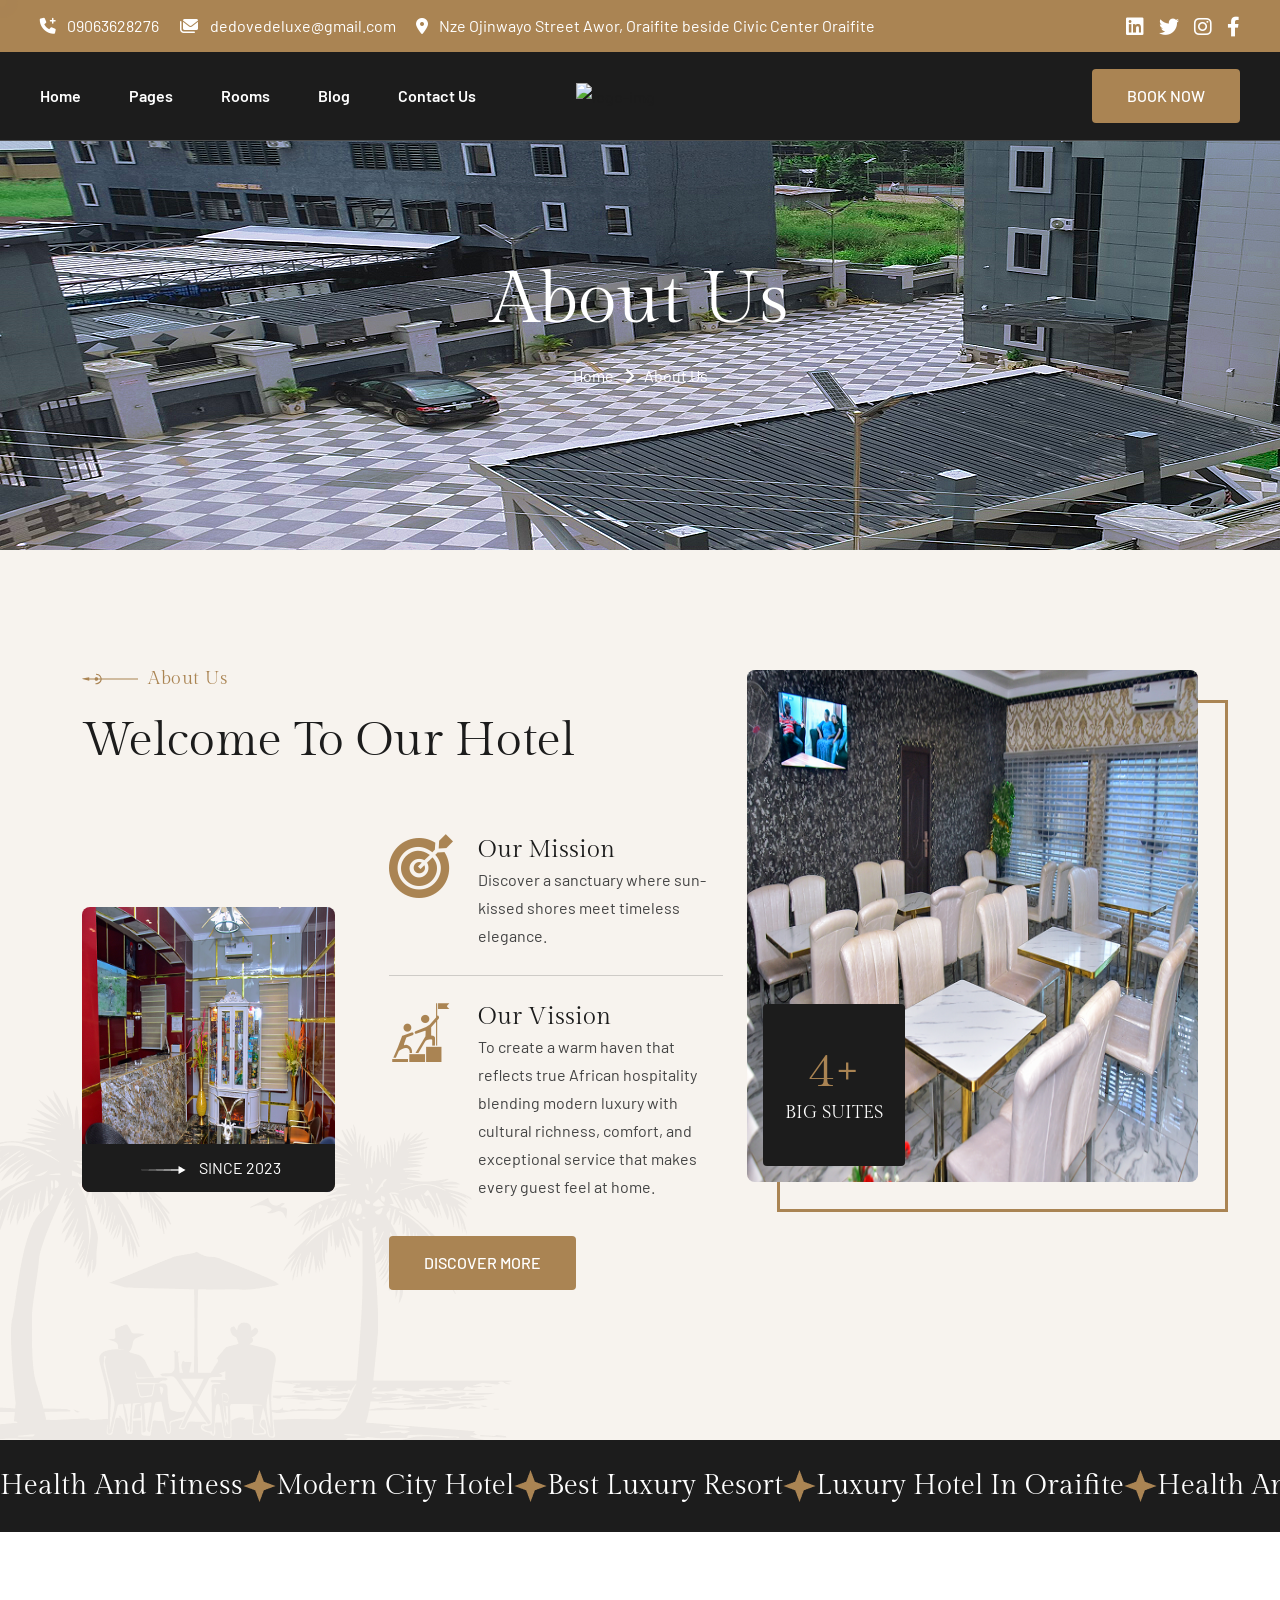
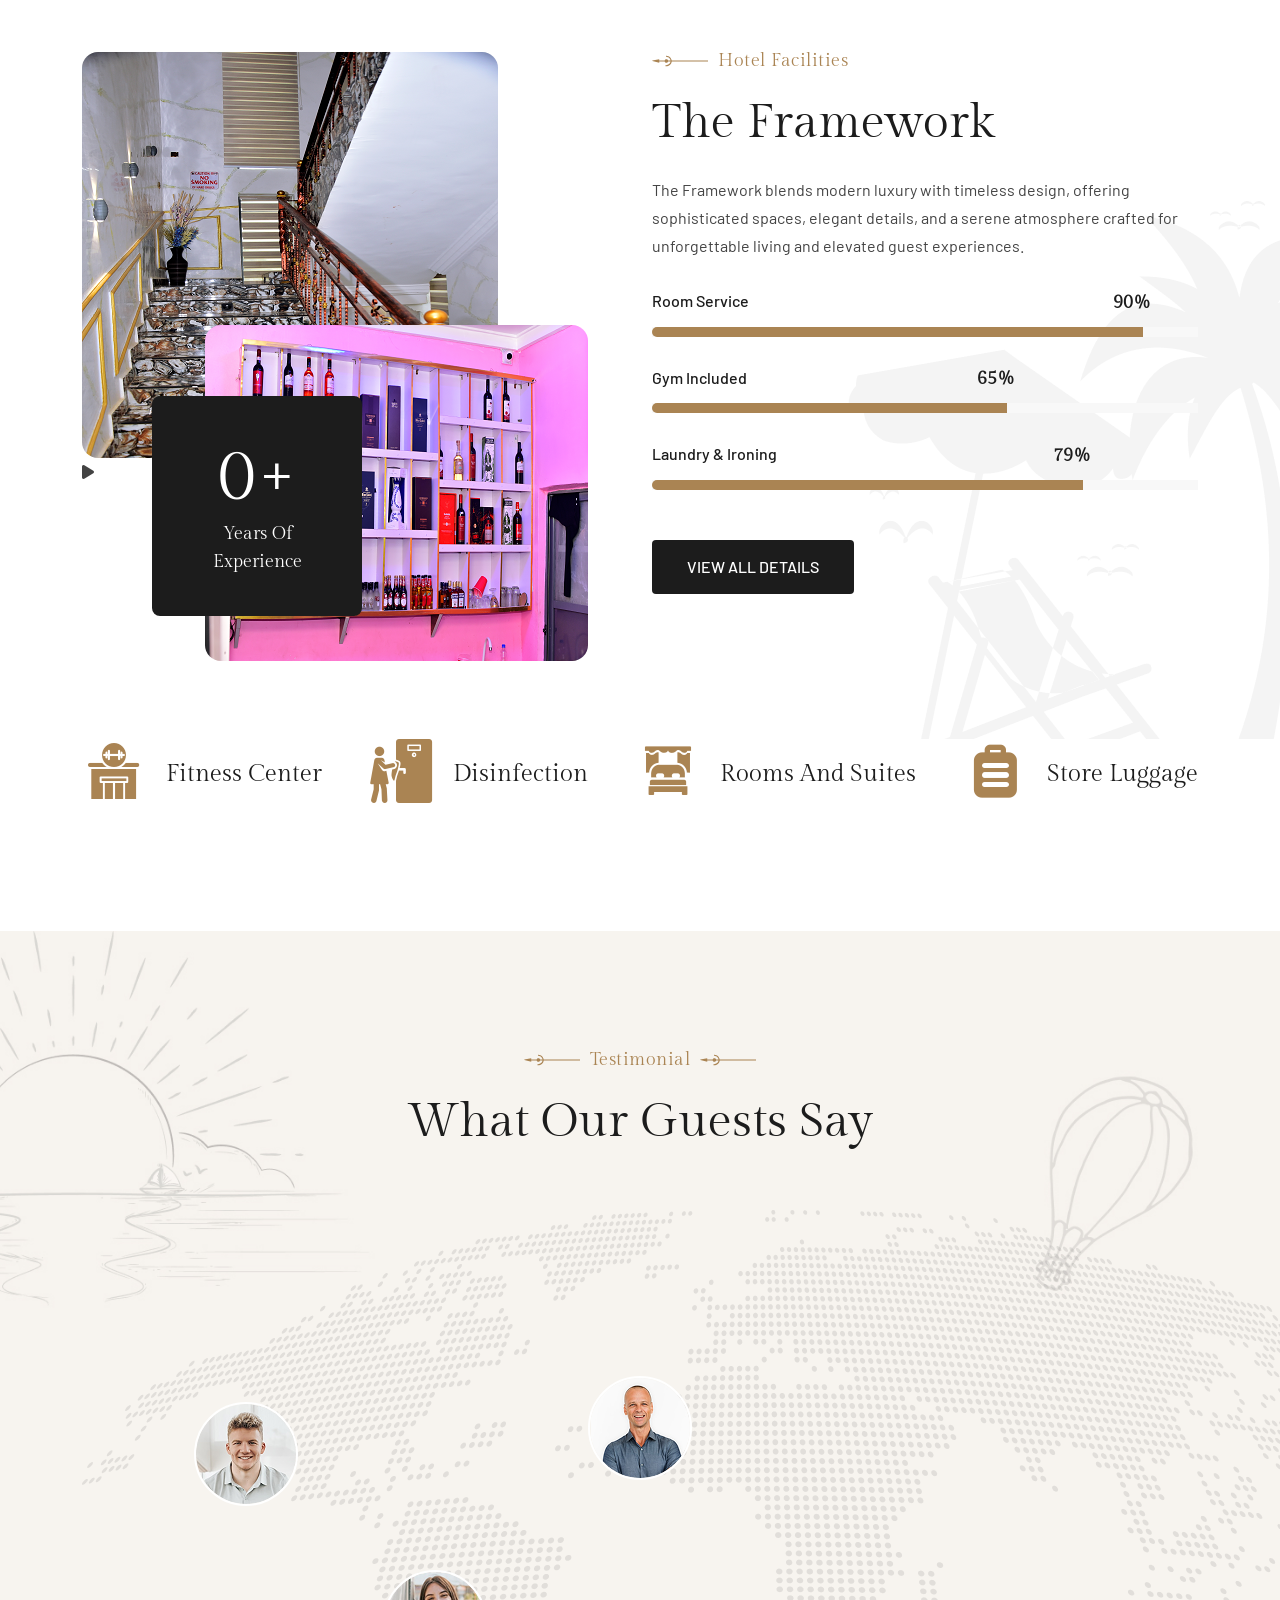
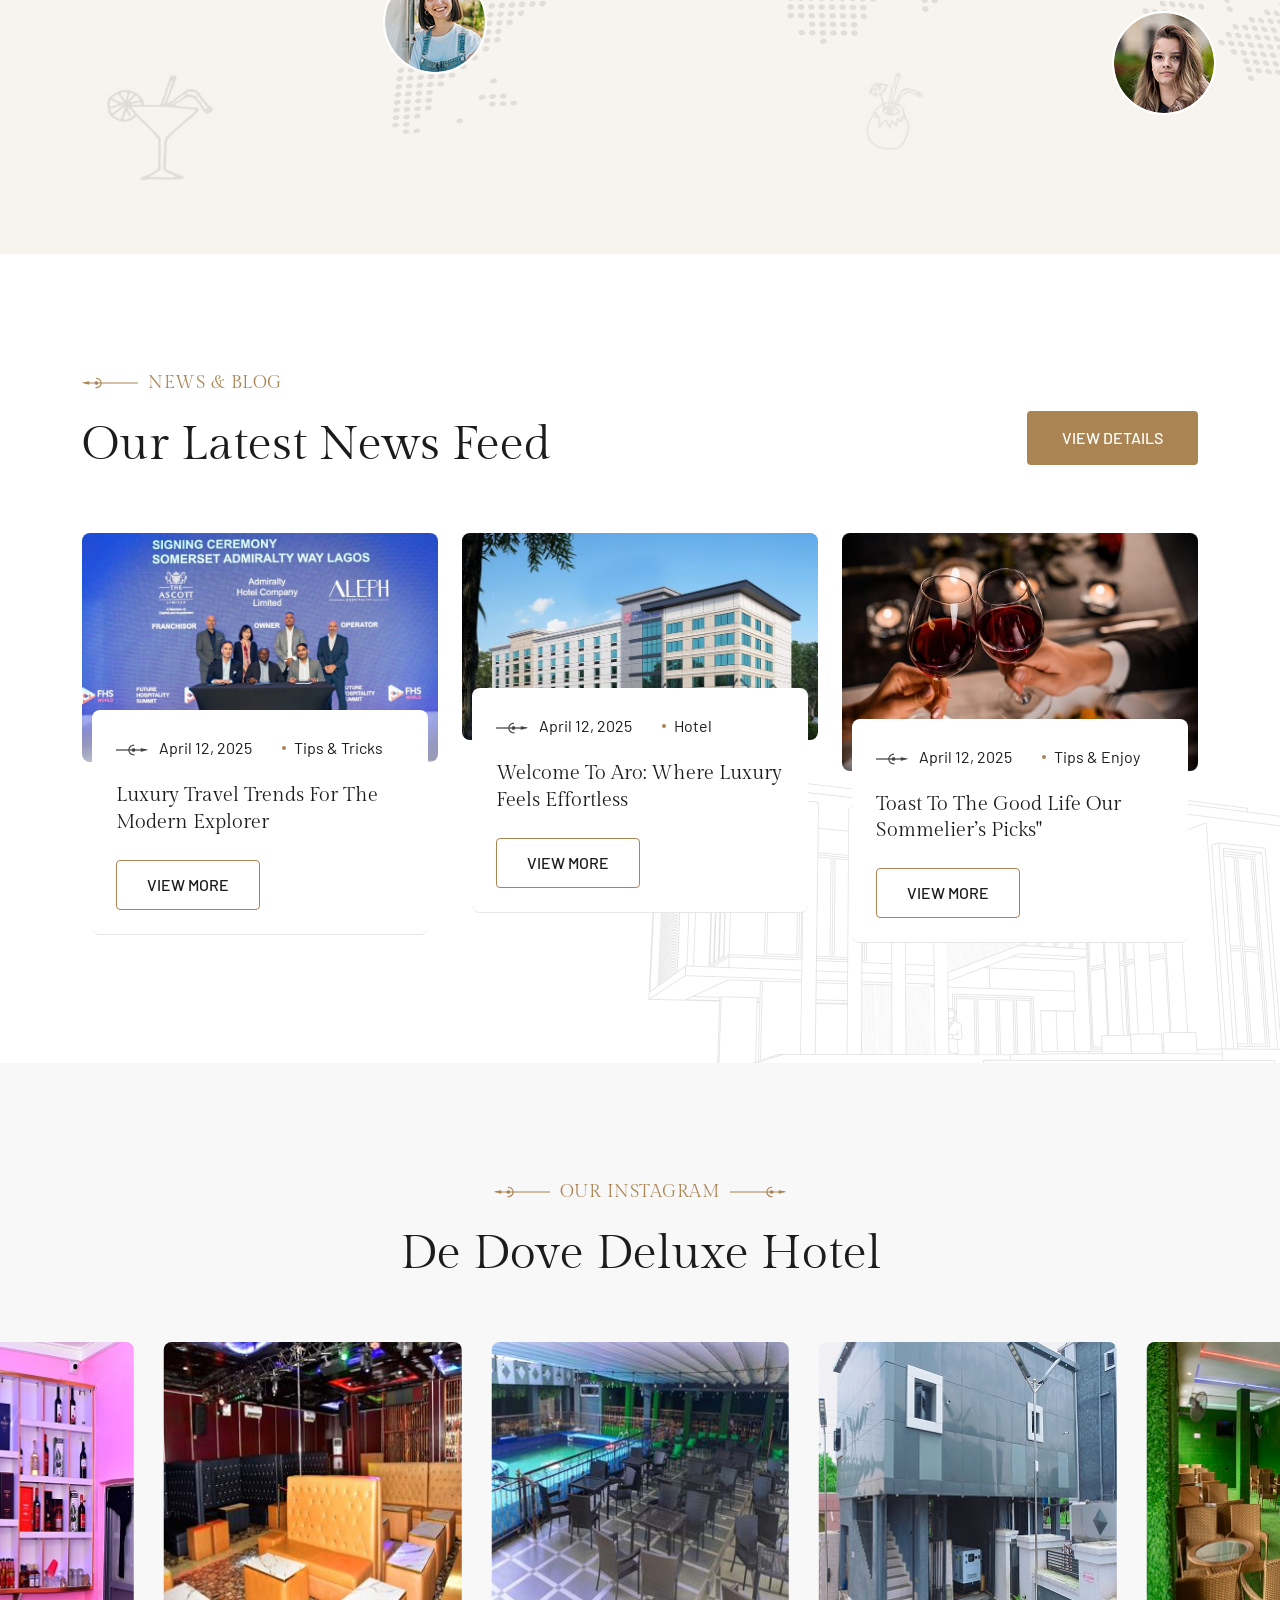
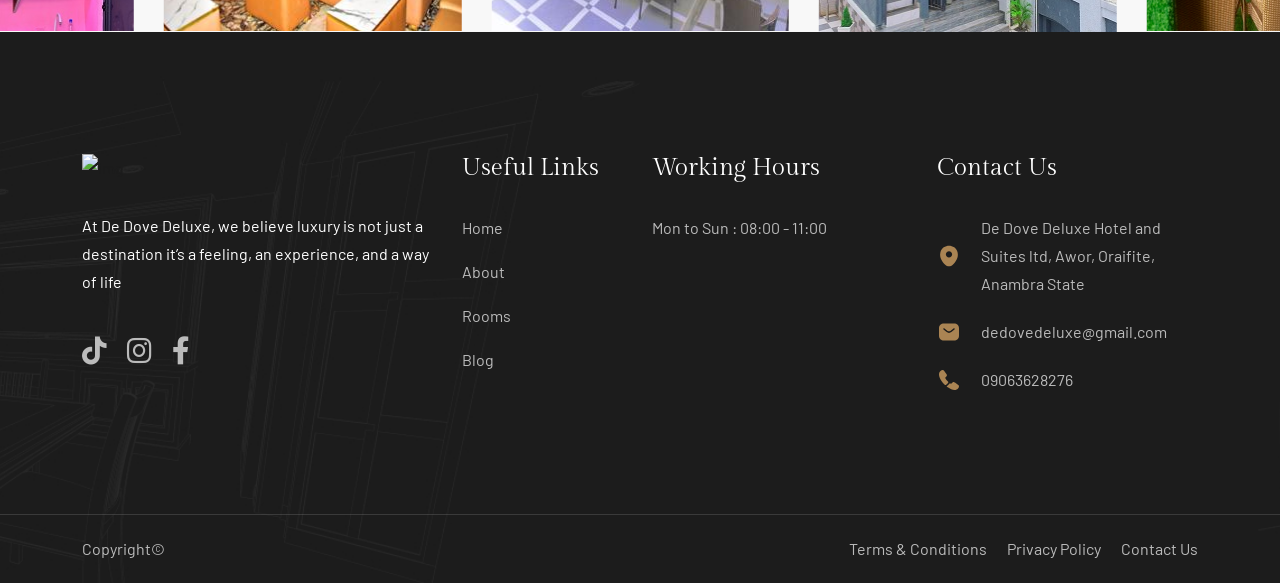
==== about.html @ 8b4207f6 "new commit" ====
<!DOCTYPE html>
<html lang="en">
    <!--<< Header Area >>-->
    <head>
        <!-- ========== Meta Tags ========== -->
        <meta charset="UTF-8">
        <meta http-equiv="X-UA-Compatible" content="IE=edge">
        <meta name="viewport" content="width=device-width, initial-scale=1">
        <meta name="author" content="Gramentheme">
        <meta name="description" content="Arlux- Hotel & Resort Booking HTML Template">
        <!-- ======== Page title ============ -->
        <title>De Dove Deluxe Hotel</title>
        <!--<< Favcion >>-->
        <link rel="shortcut icon" href="assets/img/favicon.svg">
        <!--<< Bootstrap min.css >>-->
        <link rel="stylesheet" href="assets/css/bootstrap.min.css">
        <!--<< All Min Css >>-->
        <link rel="stylesheet" href="assets/css/all.min.css">
        <!--<< Animate.css >>-->
        <link rel="stylesheet" href="assets/css/animate.css">
        <!--<< Magnific Popup.css >>-->
        <link rel="stylesheet" href="assets/css/magnific-popup.css">
        <!--<< MeanMenu.css >>-->
        <link rel="stylesheet" href="assets/css/meanmenu.css">
        <!--<< Swiper Bundle.css >>-->
        <link rel="stylesheet" href="assets/css/swiper-bundle.min.css">
        <!--<< Nice Select.css >>-->
        <link rel="stylesheet" href="assets/css/nice-select.css">
        <!--<< Main.css >>-->
        <link rel="stylesheet" href="assets/css/flaticon.css">
         <!--<< Main.css >>-->
        <link rel="stylesheet" href="assets/css/main.css">
    </head>
    <body>

<div id="preloader" class="preloader">
  <div class="animation-preloader">
    <div class="spinner"></div>
    <div class="txt-loading">
      <span data-text-preloader="D" class="letters-loading">D</span>
      <span data-text-preloader="E" class="letters-loading">E</span>
      <span data-text-preloader=" " class="letters-loading"> </span>
      <span data-text-preloader="D" class="letters-loading">D</span>
      <span data-text-preloader="O" class="letters-loading">O</span>
      <span data-text-preloader="V" class="letters-loading">V</span>
      <span data-text-preloader="E" class="letters-loading">E</span>
      <span data-text-preloader=" " class="letters-loading"> </span>
      <span data-text-preloader="D" class="letters-loading">D</span>
      <span data-text-preloader="E" class="letters-loading">E</span>
      <span data-text-preloader="L" class="letters-loading">L</span>
      <span data-text-preloader="U" class="letters-loading">U</span>
      <span data-text-preloader="X" class="letters-loading">X</span>
      <span data-text-preloader="E" class="letters-loading">E</span>
    </div>
    <p class="text-center">Loading</p>
  </div>

  <div class="loader">
    <div class="row">
      <div class="col-3 loader-section section-left"><div class="bg"></div></div>
      <div class="col-3 loader-section section-left"><div class="bg"></div></div>
      <div class="col-3 loader-section section-right"><div class="bg"></div></div>
      <div class="col-3 loader-section section-right"><div class="bg"></div></div>
    </div>
  </div>
</div>
 

        <!-- GT Back To Top Start -->
        <button id="gt-back-top" class="gt-back-to-top show">
          <i class="fa-solid fa-chevrons-up"></i>
        </button>

        <!-- GT MouseCursor Start -->
        <div class="mouseCursor cursor-outer"></div>
        <div class="mouseCursor cursor-inner"></div>

        <!-- Offcanvas Area Start -->
        <div class="fix-area">
            <div class="offcanvas__info">
                <div class="offcanvas__wrapper">
                    <div class="offcanvas__content">
                        <div class="offcanvas__top mb-5 d-flex justify-content-between align-items-center">
                            <div class="offcanvas__logo">
                                <a href="index.html">
                                    <img src="assets/img/logo/black-logo.svg" alt="logo-img">
                                </a>
                            </div>
                            <div class="offcanvas__close">
                                <button>
                                <i class="fas fa-times"></i>
                                </button>
                            </div>
                        </div>
                        <p class="text d-none d-xl-block">
                            Nullam dignissim, ante scelerisque the  is euismod fermentum odio sem semper the is erat, a feugiat leo urna eget eros. Duis Aenean a imperdiet risus.
                        </p>
                        <div class="mobile-menu fix mb-3"></div>
                        <div class="offcanvas__contact">
                            <h4>Contact Info</h4>
                            <ul>
                                <li class="d-flex align-items-center">
                                    <div class="offcanvas__contact-icon">
                                        <i class="fal fa-map-marker-alt"></i>
                                    </div>
                                    <div class="offcanvas__contact-text">
                                        <a target="_blank" href="#">Nze Ojinwayo Street Awor, Oraifite beside Civic Center Oraifite</a>
                                    </div>
                                </li>
                                <li class="d-flex align-items-center">
                                    <div class="offcanvas__contact-icon mr-15">
                                        <i class="fal fa-envelope"></i>
                                    </div>
                                    <div class="offcanvas__contact-text">
                                        <a href="mailto:info@example.com"><span class="mailto:info@example.com">dedovedeluxe@gmail.com</span></a>
                                    </div>
                                </li>
                                <li class="d-flex align-items-center">
                                    <div class="offcanvas__contact-icon mr-15">
                                        <i class="fal fa-clock"></i>
                                    </div>
                                    <div class="offcanvas__contact-text">
                                        <a target="_blank" href="#">Mod-friday, 09am -05pm</a>
                                    </div>
                                </li>
                                <li class="d-flex align-items-center">
                                    <div class="offcanvas__contact-icon mr-15">
                                        <i class="far fa-phone"></i>
                                    </div>
                                    <div class="offcanvas__contact-text">
                                        <a href="tel:09063628276">09063628276</a>
                                    </div>
                                </li>
                            </ul>
                            <div class="header-button mt-4">
                                
                            </div>
                            <a href="contact.html" class="gt-theme-btn">BOOK NOW</a>
                            <div class="social-icon d-flex align-items-center">
                                <a href="#"><i class="fab fa-facebook-f"></i></a>
                                <a href="#"><i class="fab fa-twitter"></i></a>
                                <a href="#"><i class="fab fa-youtube"></i></a>
                                <a href="#"><i class="fab fa-linkedin-in"></i></a>
                            </div>
                        </div>
                    </div>
                </div>
            </div>
        </div>
        <div class="offcanvas__overlay"></div>

        <!-- Header Section Start -->
        <header class="header-section">
            <div class="header-top-section">
                <div class="container-fluid">
                    <div class="header-top-wrapper">
                        <ul> 
                            <li>
                                <i class="fa-solid fa-phone-plus"></i>
                                <a href="tel:09063628276">09063628276</a>
                            </li>
                            <li>
                               <i class="fa-solid fa-envelopes"></i>
                                <a href="mailto:info@example.com"> dedovedeluxe@gmail.com</a>
                            </li>
                            <li>
                               <i class="fa-solid fa-location-dot"></i>
                                Nze Ojinwayo Street Awor, Oraifite beside Civic Center Oraifite
                            </li>
                        </ul>
                        <div class="gt-social-icon d-flex align-items-center">
                            <a href="#"><i class="fa-brands fa-linkedin"></i></a>
                            <a href="#"><i class="fab fa-twitter"></i></a>
                            <a href="#"><i class="fa-brands fa-instagram"></i></a>
                            <a href="#"><i class="fab fa-facebook-f"></i></a>
                        </div>
                    </div>
                </div>
            </div>
             <div id="header-sticky" class="header-1">
                <div class="container-fluid">
                    <div class="mega-menu-wrapper">
                        <div class="header-main">
                            <div class="logo d-xl-none">
                                <a href="index.html" class="header-logo">
                                    <img src="assets/img/logo/white-logo.svg" alt="logo-img">
                                </a>
                                <a href="index.html" class="header-logo-2">
                                    <img src="assets/img/logo/black-logo.svg" alt="logo-img">
                                </a>
                            </div>
                            <div class="header-left">
                                <div class="mean__menu-wrapper">
                                <div class="main-menu">
                                     <nav id="mobile-menu">
                                        <ul>
                                            <li class="has-dropdown active menu-thumb">
                                                <a href="index.html">
                                                    Home 
                                                </a>            
                                            </li>
                                            <li class="has-dropdown active d-xl-none">
                                                <a href="index.html" class="border-none">
                                                Home
                                                </a>
                                            </li>
                                            <li class="has-dropdown">
                                                <a href="">
                                                    Pages
                                                </a>
                                                <ul class="submenu">
                                                    <li><a href="about.html">About Us</a></li>
                                                    <li><a href="restaurant.html">Restaurant</a></li>
                                                </ul>
                                            </li>
                                            <li>
                                                <a href="room.html">
                                                    Rooms
                                                </a>
                                            </li>
                                            <li>
                                                <a href="news-grid.html">
                                                    Blog
                                                </a>
                                            </li>
                                            <li>
                                                <a href="contact.html">Contact Us</a>
                                            </li>
                                        </ul>
                                    </nav>
                                </div>
                            </div>
                            <div class="logo d-none d-xl-block">
                                <a href="index.html" class="header-logo">
                                    <img src="assets/img/logo/white-logo.svg" alt="logo-img">
                                </a>
                                <a href="index.html" class="header-logo-2">
                                    <img src="assets/img/logo/black-logo.svg" alt="logo-img">
                                </a>
                            </div>
                            </div>
                            <div class="header-right d-flex justify-content-end align-items-center">
                                <div class="hero-button">
                                    <a href="contact.html" class="gt-theme-btn">BOOK NOW</a>
                                </div>
                                <div class="header__hamburger d-xl-none my-auto">
                                    <div class="sidebar__toggle">
                                        <div class="header-bar">
                                            <span></span>
                                            <span></span>
                                        </div>
                                    </div>
                                </div>
                            </div>
                        </div>
                    </div>
                </div>
            </div>
        </header>
    
        
        <!-- Breadcrumb Section Start -->
        <div class="gt-breadcrumb-wrapper bg-cover" style="background-image: url('assets/img/breadcrumb.jpg');">
            <div class="breadcrumb-shape">
                <img src="assets/img/bottom-shape.png" alt="img">
            </div>
            <div class="container">
                <div class="gt-page-heading">
                    <div class="gt-breadcrumb-sub-title">
                        <h1 class=" text-white wow fadeInUp" data-wow-delay=".3s">About Us</h1>
                    </div>
                    <ul class="gt-breadcrumb-items wow fadeInUp" data-wow-delay=".5s">
                        <li>
                            <a href="index.html">
                               Home
                            </a>
                        </li>
                        <li>
                            <i class="fa-solid fa-chevron-right"></i>
                        </li>
                        <li>
                            About Us
                        </li>
                    </ul>
                </div>
            </div>
        </div>

         <!-- GT About Section Start -->
        <section class="gt-about-section-2 section-padding fix section-bg-3">
            <div class="gt-about-shape">
                <img src="assets/img/home-2/about/shape-01.png" alt="img">
            </div>
            <div class="container">
                <div class="gt-about-wrapper-2">
                    <div class="row g-4">
                        <div class="col-lg-7">
                            <div class="gt-about-left-content">
                                <div class="gt-section-title">
                                    <h6 class="wow fadeInUp">
                                        <img src="assets/img/arrow-left.svg" alt="img">
                                        About Us
                                    </h6>
                                    <h2 class="wow fadeInUp" data-wow-delay=".2s">
                                    Welcome to our Hotel
                                    </h2>
                                </div>
                                <div class="gt-about-box-items">
                                    <div class="row align-items-center">
                                        <div class="col-lg-5 wow fadeInUp" data-wow-delay=".4s">
                                            <div class="gt-about-images">
                                                <img src="assets/img/home-2/about/01.jpg" alt="img">
                                                <span class="title-box">
                                                    <img src="assets/img/home-2/about/tir-vector.png" alt="img">
                                                    SINCE 2023
                                                </span>
                                            </div>
                                        </div>
                                        <div class="col-lg-7 wow fadeInUp" data-wow-delay=".6s">
                                            <div class="about-content-icon">
                                                <div class="gt-icon-box">
                                                    <div class="icon">
                                                        <i class="flaticon-target"></i>
                                                    </div>
                                                    <div class="content">
                                                        <h3>Our Mission</h3>
                                                        <p>Discover a sanctuary where sun-kissed shores meet timeless elegance.</p>
                                                    </div>
                                                </div>
                                                <div class="gt-icon-box style-2">
                                                    <div class="icon">
                                                        <i class="flaticon-leadership"></i>
                                                    </div>
                                                    <div class="content">
                                                        <h3>Our Vission</h3>
                                                        <p>To create a warm haven that reflects true African hospitality blending modern luxury with cultural richness, comfort, and exceptional service that makes every guest feel at home. </p>
                                                    </div>
                                                </div>
                                                <a href="about.html" class="gt-theme-btn">DISCOVER MORE</a>
                                            </div>
                                        </div>
                                    </div>
                                </div>
                            </div>
                        </div>
                        <div class="col-lg-5 wow fadeInUp" data-wow-delay=".5s">
                            <div class="gt-about-right-image">
                                <div class="gt-about-image">
                                    <img src="assets/img/home-2/about/02.jpg" alt="img">
                                    <div class="gt-counter-box">
                                        <h2><span class="gt-count">19</span>+</h2>
                                        <h4>BIG SUITES</h4>
                                    </div>
                                </div>
                            </div>
                        </div>
                    </div>
                </div>
            </div>
        </section>

        <!-- GT News Section Start -->
        <div class="marquee-section fix section-padding pt-0">
            <div class="marquee">
                <div class="marquee-group">
                    <div class="text">Health and Fitness</div>
                    <div class="text">
                        <img src="assets/img/home-1/star.png" alt="img">
                    </div>
                    <div class="text">Modern City Hotel</div>
                    <div class="text">
                        <img src="assets/img/home-1/star.png" alt="img">
                    </div>
                    <div class="text">Best Luxury Resort</div>
                    <div class="text">
                        <img src="assets/img/home-1/star.png" alt="img">
                    </div>
                    <div class="text">Luxury Hotel in Oraifite</div>
                    <div class="text">
                        <img src="assets/img/home-1/star.png" alt="img">
                    </div>
                    <div class="text">Health and Fitness</div>
                    <div class="text">
                        <img src="assets/img/home-1/star.png" alt="img">
                    </div>
                </div>
                <div class="marquee-group">
                    <div class="text">Health and Fitness</div>
                    <div class="text">
                        <img src="assets/img/home-1/star.png" alt="img">
                    </div>
                    <div class="text">Modern City Hotel</div>
                    <div class="text">
                        <img src="assets/img/home-1/star.png" alt="img">
                    </div>
                    <div class="text">Best Luxury Resort</div>
                    <div class="text">
                        <img src="assets/img/home-1/star.png" alt="img">
                    </div>
                    <div class="text">Luxury Hotel in Oraifite</div>
                    <div class="text">
                        <img src="assets/img/home-1/star.png" alt="img">
                    </div>
                    <div class="text">Health and Fitness</div>
                    <div class="text">
                        <img src="assets/img/home-1/star.png" alt="img">
                    </div>
                </div>
                <div class="marquee-group">
                    <div class="text">Health and Fitness</div>
                    <div class="text">
                        <img src="assets/img/home-1/star.png" alt="img">
                    </div>
                    <div class="text">Modern City Hotel</div>
                    <div class="text">
                        <img src="assets/img/home-1/star.png" alt="img">
                    </div>
                    <div class="text">Best Luxury Resort</div>
                    <div class="text">
                        <img src="assets/img/home-1/star.png" alt="img">
                    </div>
                    <div class="text">Luxury Hotel in California</div>
                    <div class="text">
                        <img src="assets/img/home-1/star.png" alt="img">
                    </div>
                    <div class="text">Health and Fitness</div>
                    <div class="text">
                        <img src="assets/img/home-1/star.png" alt="img">
                    </div>
                </div>
            </div>
        </div>

        <!-- GT Hotel Facilities Section Start -->
        <section class="gt-hotel-facilities-section-2 section-padding pt-0 fix">
            <div class="gt-hotel-facilities-shape">
                <img src="assets/img/home-2/hotel-facilites/Vector-01.png" alt="img">
            </div>
            <div class="container">
                <div class="gt-hotel-facilities-wrapper-2">
                    <div class="row g-4">
                        <div class="col-lg-6 wow fadeInUp" data-wow-delay=".3s">
                            <div class="gt-hotel-left-images">
                                  <img src="assets/img/home-2/hotel-facilites/01.jpg" alt="img">
                                    <i class="fa-solid fa-play"></i>
                                </a>
                                <div class="gt-counter">
                                    <h2><span class="gt-count">3</span>+</h2>
                                    <p>
                                        Years Of <br> Experience
                                    </p>
                                </div>
                                <div class="gt-hotel-img wow fadeInUp" data-wow-delay=".5s">
                                    <img src="assets/img/home-2/hotel-facilites/02.jpg" alt="img">
                                </div>
                            </div>
                        </div>
                        <div class="col-lg-6">
                            <div class="gt-hotel-right-content">
                                <div class="gt-section-title mb-0">
                                    <h6 class="wow fadeInUp">
                                        <img src="assets/img/arrow-left.svg" alt="img">
                                           Hotel Facilities
                                    </h6>
                                    <h2 class="wow fadeInUp" data-wow-delay=".2s">
                                        The Framework
                                    </h2>
                                </div>
                                <p class="gt-hotel-text wow fadeInUp" data-wow-delay=".4s">
                                    The Framework blends modern luxury with timeless design, offering sophisticated spaces, elegant details, and a serene atmosphere crafted for unforgettable living and elevated guest experiences.
                                </p>
                                <div class="gt-skill-feature-items">
                                    <div class="gt-skill-feature wow fadeInUp" data-wow-delay=".3s">
                                        <h3 class="gt-box-title">Room Service</h3>
                                        <div class="gt-progress">
                                            <div class="gt-progress-bar" style="width: 90%; animation: 2.6s ease 0s 1 normal none running animate-positive; opacity: 1;">
                                                <div class="gt-progress-value"><span class="counter-number2">90</span>%</div>
                                            </div>
                                        </div>
                                    </div>
                                    <div class="gt-skill-feature wow fadeInUp" data-wow-delay=".4s">
                                        <h3 class="gt-box-title">Gym Included</h3>
                                        <div class="gt-progress">
                                            <div class="gt-progress-bar" style="width: 65%; animation: 2.6s ease 0s 1 normal none running animate-positive; opacity: 1;">
                                                <div class="gt-progress-value"><span class="counter-number2">65</span>%</div>
                                            </div>
                                        </div>
                                    </div>
                                    <div class="gt-skill-feature wow fadeInUp" data-wow-delay=".4s">
                                        <h3 class="gt-box-title">Laundry & Ironing</h3>
                                        <div class="gt-progress">
                                            <div class="gt-progress-bar" style="width: 79%; animation: 2.6s ease 0s 1 normal none running animate-positive; opacity: 1;">
                                                <div class="gt-progress-value"><span class="counter-number2">79</span>%</div>
                                            </div>
                                        </div>
                                    </div>
                                </div>
                                <a href="about.html" class="gt-theme-btn wow fadeInUp" data-wow-delay=".6s">VIEW All DETAILS</a>
                            </div>
                        </div>
                    </div>
                </div>
            </div>
        </section>

        <!-- GT Hotel Feature Section Start -->
        <section class="gt-hotel-feature-section-2 section-padding fix pt-0">
            <div class="container">
                <div class="gt-hotel-feature-area">
                    <div class="gt-hotel-feature-items wow fadeInUp" data-wow-delay=".2s">
                        <div class="icon">
                            <i class="flaticon-fitness-center"></i>
                        </div>
                        <div class="content">
                            <h3>Fitness Center</h3>
                        </div>
                    </div>
                    <div class="gt-hotel-feature-items wow fadeInUp" data-wow-delay=".4s">
                        <div class="icon">
                            <i class="flaticon-disinfect"></i>
                        </div>
                        <div class="content">
                            <h3>Disinfection</h3>
                        </div>
                    </div>
                    <div class="gt-hotel-feature-items wow fadeInUp" data-wow-delay=".6s">
                        <div class="icon">
                            <i class="flaticon-suite"></i>
                        </div>
                        <div class="content">
                            <h3>Rooms and Suites</h3>
                        </div>
                    </div>
                    <div class="gt-hotel-feature-items wow fadeInUp" data-wow-delay=".8s">
                        <div class="icon">
                            <i class="flaticon-luggage"></i>
                        </div>
                        <div class="content">
                            <h3>Store Luggage</h3>
                        </div>
                    </div>
                </div>
            </div>
        </section>

        <!-- GT Testimonial Section Start -->
        <section class="gt-testimonial-section-2 fix section-padding bg-cover" style="background-image: url('assets/img/home-2/testimonial/testimonial-bg.jpg');">
            <div class="container">
                <div class="gt-section-title text-center mb-0">
                    <h6 class="wow fadeInUp justify-content-center">
                        <img src="assets/img/arrow-left.svg" alt="img">
                        Testimonial
                        <img src="assets/img/arrow-left.svg" alt="img">
                    </h6>
                    <h2 class="wow fadeInUp" data-wow-delay=".2s">
                       What Our Guests Say
                    </h2>
                </div>
                <div class="testimonial-wrapper-2">
                    <div class="map-bg">
                        <img src="assets/img/home-2/testimonial/map-shape.png" alt="img">
                        <div class="testimonial-box-area">
                            <div class="testimonial-box-2">
                                <div class="star">
                                <i class="fa-solid fa-star"></i>
                                <i class="fa-solid fa-star"></i>
                                <i class="fa-solid fa-star"></i>
                                <i class="fa-solid fa-star"></i>
                                <i class="fa-solid fa-star"></i>
                                </div>
                                <p>
                                    I stayed here during my business trip back from Abuja, and I must say, the comfort and professionalism were top-notch. The staff were polite, and the rooms were very clean. I’ll definitely be coming back whenever I’m in town!"
                                </p>
                                <div class="client-info">
                                    <h4>Obinna Ugbo</h4>
                                    <span>Abuja</span>
                                </div>
                                <div class="arrow-shape">
                                    <img src="assets/img/home-2/testimonial/arrow-bottom.png" alt="img">
                                </div>
                            </div>
                            <div class="client-info-image">
                                <img src="assets/img/home-2/testimonial/client-1.png" alt="img">
                            </div>
                        </div>
                        <div class="testimonial-box-area style-2">
                            <div class="testimonial-box-2">
                                <div class="star">
                                <i class="fa-solid fa-star"></i>
                                <i class="fa-solid fa-star"></i>
                                <i class="fa-solid fa-star"></i>
                                <i class="fa-solid fa-star"></i>
                                <i class="fa-solid fa-star"></i>
                                </div>
                                <p>
                                     The environment was peaceful and beautiful just what my husband and I needed for a short getaway. We loved the breakfast and the poolside view. Highly recommend this hotel!
                                </p>
                                <div class="client-info">
                                    <h4>Mrs. Chika Johnson</h4>
                                    <span>Awka</span>
                                </div>
                                <div class="arrow-shape">
                                    <img src="assets/img/home-2/testimonial/arrow-bottom.png" alt="img">
                                </div>
                            </div>
                            <div class="client-info-image">
                                <img src="assets/img/home-2/testimonial/client-2.png" alt="img">
                            </div>
                        </div>
                        <div class="testimonial-box-area style-3">
                            <div class="testimonial-box-2">
                                <div class="star">
                                <i class="fa-solid fa-star"></i>
                                <i class="fa-solid fa-star"></i>
                                <i class="fa-solid fa-star"></i>
                                <i class="fa-solid fa-star"></i>
                                <i class="fa-solid fa-star"></i>
                                </div>
                                <p>
                                    My family had a wonderful time here. The kids enjoyed the spacious rooms and the food was great. It really felt like a home away from home
                                </p>
                                <div class="client-info">
                                    <h4>Chibuike & family</h4>
                                    <span>Enugu</span>
                                </div>
                                <div class="arrow-shape">
                                    <img src="assets/img/home-2/testimonial/arrow-bottom.png" alt="img">
                                </div>
                            </div>
                            <div class="client-info-image">
                                <img src="assets/img/home-2/testimonial/client-3.png" alt="img">
                            </div>
                        </div>
                        </div>
                        <div class="testimonial-box-area style-5">
                            <div class="testimonial-box-2">
                                <div class="star">
                                <i class="fa-solid fa-star"></i>
                                <i class="fa-solid fa-star"></i>
                                <i class="fa-solid fa-star"></i>
                                <i class="fa-solid fa-star"></i>
                                <i class="fa-solid fa-star"></i>
                                </div>
                                <p>
                                    From the moment we arrived, every detail was flawless. The staff anticipated our every need, and the suite was pure perfection. We’ll be back soon!"
                                </p>
                                <div class="client-info">
                                    <h4>Marvin McKinney</h4>
                                    <span>Product Manager</span>
                                </div>
                                <div class="arrow-shape">
                                    <img src="assets/img/home-2/testimonial/arrow-bottom.png" alt="img">
                                </div>
                            </div>
                            <div class="client-info-image">
                                <img src="assets/img/home-2/testimonial/client-5.png" alt="img">
                            </div>
                        </div>
                    </div>
                </div>
            </div>
        </section>

        <!-- GT News Section Start -->
        <section class="gt-news-section section-padding">
            <div class="gt-right-shape">
                <img src="assets/img/home-1/news/right-shape.png" alt="img">
            </div>
            <div class="container">
                <div class="gt-section-title-area">
                    <div class="gt-section-title">
                        <h6 class="wow fadeInUp">
                            <img src="assets/img/arrow-left.svg" alt="img">
                            NEWS & BLOG
                        </h6>
                        <h2 class="wow fadeInUp" data-wow-delay=".2s">
                           Our Latest News Feed
                        </h2>
                    </div>
                    <a href="news-grid.html" class="gt-theme-btn wow fadeInUp" data-wow-delay=".4s">VIEW DETAILS</a>
                </div>
                <div class="row">
                    <div class="col-xl-4 col-lg-6 col-md-6 wow fadeInUp" data-wow-delay=".3s">
                        <div class="gt-news-box-items">
                            <div class="gt-thumb">
                                <img src="assets/img/home-1/news/news-01.jpg" alt="img">
                                <img src="assets/img/home-1/news/news-01.jpg" alt="img">
                            </div>
                            <div class="gt-content">
                                <ul class="gt-list">
                                    <li>
                                        <img src="assets/img/home-1/news/arrow-icon.png" alt="img">
                                        April 12, 2025
                                    </li>
                                    <li>
                                       Tips & Tricks
                                    </li>
                                </ul>
                                <h3>
                                    <a href="news-grid.html">Luxury Travel Trends for the Modern Explorer</a>
                                </h3>
                                <a href="news-grid.html" class="gt-theme-btn">VIEW MORE</a>
                            </div>
                        </div>
                    </div>
                    <div class="col-xl-4 col-lg-6 col-md-6 wow fadeInUp" data-wow-delay=".5s">
                        <div class="gt-news-box-items">
                            <div class="gt-thumb">
                                <img src="assets/img/home-1/news/news-02.jpg" alt="img">
                                <img src="assets/img/home-1/news/news-02.jpg" alt="img">
                            </div>
                            <div class="gt-content">
                                <ul class="gt-list">
                                    <li>
                                        <img src="assets/img/home-1/news/arrow-icon.png" alt="img">
                                        April 12, 2025
                                    </li>
                                    <li>
                                       Hotel
                                    </li>
                                </ul>
                                <h3>
                                    <a href="news-grid.html">Welcome to Aro: Where Luxury Feels Effortless</a>
                                </h3>
                                <a href="news-grid.html" class="gt-theme-btn">VIEW MORE</a>
                            </div>
                        </div>
                    </div>
                    <div class="col-xl-4 col-lg-6 col-md-6 wow fadeInUp" data-wow-delay=".7s">
                        <div class="gt-news-box-items">
                            <div class="gt-thumb">
                                <img src="assets/img/home-1/news/news-03.jpg" alt="img">
                                <img src="assets/img/home-1/news/news-03.jpg" alt="img">
                            </div>
                            <div class="gt-content">
                                <ul class="gt-list">
                                    <li>
                                        <img src="assets/img/home-1/news/arrow-icon.png" alt="img">
                                        April 12, 2025
                                    </li>
                                    <li>
                                      Tips & Enjoy
                                    </li>
                                </ul>
                                <h3>
                                    <a href="news-grid.html">Toast to the Good Life Our Sommelier’s Picks"</a>
                                </h3>
                                <a href="news-grid.html" class="gt-theme-btn">VIEW MORE</a>
                            </div>
                        </div>
                    </div>
                </div>
            </div>
        </section>

        <!-- GT Instagram Section Start -->
        <section class="gt-instagram-section section-padding pb-0 fix section-bg">
            <div class="container">
                <div class="gt-section-title text-center">
                    <h6 class="justify-content-center wow fadeInUp">
                        <img src="assets/img/arrow-left.svg" alt="img">
                        OUR INSTAGRAM
                        <img src="assets/img/arrow-right-2.svg" alt="img">
                    </h6>
                    <h2 class="wow fadeInUp" data-wow-delay=".2s">
                        De Dove Deluxe Hotel
                    </h2>
                </div>
            </div>
             <div class="swiper gt-instagram-slider">
                    <div class="swiper-wrapper">
                        <div class="swiper-slide">
                            <div class="gt-instagram-image">
                                <img src="assets/img/home-1/instagram/01.jpg" alt="img">
                                <a href="index.html" class="gt-icon">
                                    <i class="fa-brands fa-instagram"></i>
                                </a>
                            </div>
                        </div>
                        <div class="swiper-slide">
                            <div class="gt-instagram-image">
                                <img src="assets/img/home-1/instagram/02.jpg" alt="img">
                                <a href="index.html" class="gt-icon">
                                    <i class="fa-brands fa-instagram"></i>
                                </a>
                            </div>
                        </div>
                        <div class="swiper-slide">
                            <div class="gt-instagram-image">
                                <img src="assets/img/home-1/instagram/03.jpg" alt="img">
                                <a href="index.html" class="gt-icon">
                                    <i class="fa-brands fa-instagram"></i>
                                </a>
                            </div>
                        </div>
                        <div class="swiper-slide">
                            <div class="gt-instagram-image">
                                <img src="assets/img/home-1/instagram/04.jpg" alt="img">
                                <a href="index.html" class="gt-icon">
                                    <i class="fa-brands fa-instagram"></i>
                                </a>
                            </div>
                        </div>
                        <div class="swiper-slide">
                            <div class="gt-instagram-image">
                                <img src="assets/img/home-1/instagram/05.jpg" alt="img">
                                <a href="index.html" class="gt-icon">
                                    <i class="fa-brands fa-instagram"></i>
                                </a>
                            </div>
                        </div>
                        <div class="swiper-slide">
                            <div class="gt-instagram-image">
                                <img src="assets/img/home-1/instagram/06.jpg" alt="img">
                                <a href="index.html" class="gt-icon">
                                    <i class="fa-brands fa-instagram"></i>
                                </a>
                            </div>
                        </div>
                    </div>
                </div>
        </section>

        <!-- GT Footer Section Start -->
        <footer class="gt-footer-section fix bg-cover" style="background-image: url('assets/img/home-1/footer/footer-img.jpg');">
        <div class="container">
            <div class="gt-footer-widget-wrapper">
                <div class="row">
                    <div class="col-xl-4 col-lg-6 col-md-12 wow fadeInUp" data-wow-delay=".2s">
                        <div class="gt-footer-widget-items">
                            <div class="gt-widget-head">
                                <a href="index.html" class="gt-footer-logo">
                                    <img src="assets/img/logo/white-logo.svg" alt="img">
                                </a>
                            </div>
                            <div class="gt-footer-content">
                                <p class="text-white">
                                    At De Dove Deluxe, we believe luxury is not just a destination it’s a feeling, an experience, and a way of life
                                </p>
                                <div class="gt-social-icon d-flex align-items-center">
<a href="https://www.tiktok.com/@de.dove.deluxelifestyle?is_from_webapp=1&sender_device=pc" target="_blank" rel="noopener noreferrer">
  <i class="fab fa-tiktok"></i>
</a>

<a href="https://www.instagram.com/dedo_vedeluxe?igsh=MW9jdmIwMnpoOGQyNw==" target="_blank" rel="noopener noreferrer">
  <i class="fa-brands fa-instagram"></i>
</a>

                                    <a href="https://www.facebook.com/share/1CSQvkRKPz/" target="_blank" rel="noopener noreferrer"><i class="fab fa-facebook-f"></i></a>
                                </div>
                            </div>
                        </div>
                    </div>
                    <div class="col-xl-2 col-lg-6 col-md-6 wow fadeInUp" data-wow-delay=".4s">
                        <div class="gt-footer-widget-items">
                            <div class="gt-widget-head">
                                <h3>Useful links</h3>
                            </div>
                            <ul class="gt-list-area">
                                <li>
                                    <a href="index.html">
                                        Home
                                    </a>
                                </li>
                                <li>
                                    <a href="about.html">
                                        About
                                    </a>
                                </li>
                                <li>
                                    <a href="room.html">
                                        Rooms
                                    </a>
                                </li>
                                <li>
                                    <a href="news.html">
                                        Blog
                                    </a>
                                </li>
                            </ul>
                        </div>
                    </div>
                    <div class="col-xl-3 col-lg-6 col-md-6 wow fadeInUp" data-wow-delay=".6s">
                        <div class="gt-footer-widget-items">
                            <div class="gt-widget-head">
                                <h3>Working Hours</h3>
                            </div>
                            <ul class="gt-working-hour">
                                <li>
                                    Mon to Sun : <span>08:00 - 11:00</span>
                                </li>
                               
                            </ul>
                        </div>
                    </div>
                    <div class="col-xl-3 col-lg-6 col-md-6 wow fadeInUp" data-wow-delay=".8s">
                        <div class="gt-footer-widget-items">
                            <div class="gt-widget-head">
                                <h3>Contact Us</h3>
                            </div>
                            <ul class="gt-contact-list">
                                <li>
                                    <img src="assets/img/home-1/footer/location.svg" alt="img">
                                    <p>De Dove Deluxe Hotel and Suites ltd, Awor, Oraifite, Anambra State</p>
                                </li>
                                <li>
                                    <img src="assets/img/home-1/footer/email.svg" alt="img">
                                    <a href="mailto:info@example.com">dedovedeluxe@gmail.com</a>
                                </li>
                                <li>
                                    <img src="assets/img/home-1/footer/call.svg" alt="img">
                                    <a href="tel:0945424780">09063628276</a>
                                </li>
                            </ul>
                        </div>
                    </div>
                </div>
            </div>
        </div>
        <div class="footer-bottom wow fadeInUp" data-wow-delay=".3s">
            <div class="container">
                <div class="footer-wrapper d-flex align-items-center justify-content-between">
                    <p>
                        Copyright© <a href="index.html"></a>
                    </p>
                    <ul>
                        <li>
                            <a href="contact.html">
                                Terms & Conditions
                            </a>
                        </li>
                        <li>
                            <a href="contact.html">
                                Privacy Policy
                            </a>
                        </li>
                        <li>
                            <a href="contact.html">
                                Contact Us
                            </a>
                        </li>
                    </ul>
                </div>
            </div>
        </div>
        </footer>
        
        <!--<< All JS Plugins >>-->
        <script src="assets/js/jquery-3.7.1.min.js"></script>
        <!--<< Viewport Js >>-->
        <script src="assets/js/viewport.jquery.js"></script>
        <!--<< Bootstrap Js >>-->
        <script src="assets/js/bootstrap.bundle.min.js"></script>
        <!--<< nice-selec Js >>-->
        <script src="assets/js/jquery.nice-select.min.js"></script>
        <!--<< Waypoints Js >>-->
        <script src="assets/js/jquery.waypoints.js"></script>
        <!--<< Counterup Js >>-->
        <script src="assets/js/jquery.counterup.min.js"></script>
        <!--<< Swiper Slider Js >>-->
        <script src="assets/js/swiper-bundle.min.js"></script>
        <!--<< MeanMenu Js >>-->
        <script src="assets/js/jquery.meanmenu.min.js"></script>
        <!--<< Parallaxie Js >>-->
        <script src="assets/js/parallaxie.js"></script>
        <!--<< Magnific Popup Js >>-->
        <script src="assets/js/jquery.magnific-popup.min.js"></script>
        <!--<< Wow Animation Js >>-->
        <script src="assets/js/wow.min.js"></script>
        <!--<< Main.js >>-->
        <script src="assets/js/main.js"></script>
    </body>
</html>
---- assets/css/main.css ----
/*
Theme Name: Arlux 
Author: Gramentheme
Author URI: https://themeforest.net/user/Gramentheme/portfolio
Description: Arlux- Hotel & Resort Booking HTML Template
Service Html Template 
Version: 1.0.0
*/
/*----------------------------------------*/
/*  
    Table of Contents:

    >> 01. Mixins
    >> 02. Variables
    >> 03. Buttons
    >> 04. Typography
    >> 05. Basic End

    >> Template Section Styles:

       >> 06. About
       >> 07. Animation
       >> 08. Contact
       >> 09. CTA
       >> 10. Room
       >> 11. FAQ
       >> 12. Feature
       >> 13. Footer
       >> 14. Header
       >> 15. Helping
       >> 16. Hero
       >> 17. MeanMenu
       >> 18. News
       >> 19. Preloader
       >> 20. Section
       >> 21. Service
       >> 22. Team
       >> 23. Testimonial

/*----------------------------------------*/
@import url("https://fonts.googleapis.com/css2?family=Gilda+Display&display=swap");
@import url("https://fonts.googleapis.com/css2?family=Barlow:ital,wght@0,100;0,200;0,300;0,400;0,500;0,600;0,700;0,800;0,900;1,100;1,200;1,300;1,400;1,500;1,600;1,700;1,800;1,900&display=swap");
:root {
  --gt-body: #fff;
  --gt-black: #000;
  --gt-white: #fff;
  --gt-theme: #AA8453;
  --gt-header: #1C1C1C;
  --gt-text: #434343;
  --gt-border: #FCFCFC;
  --gt-bg: #F8F8F8;
  --gt-bg2: #F8F8F8;
  --gt-bg3: #F7F3EE;
  --gt-box-shadow: 0px 1px 14px 0px rgba(0, 0, 0, 0.13);
}

.gt-theme-btn {
  display: inline-block;
  vertical-align: middle;
  -webkit-appearance: none;
  border: none;
  outline: none !important;
  background-color: var(--gt-theme);
  color: #fff;
  font-weight: 500;
  font-family: "Barlow", sans-serif;
  padding: 19px 35px;
  transition: 500ms;
  text-transform: uppercase;
  font-size: 16px;
  line-height: 1;
  position: relative;
  overflow: hidden;
  text-align: center;
  z-index: 1;
  border-radius: 4px;
}
.gt-theme-btn::before {
  content: "";
  position: absolute;
  top: 0;
  left: -16px;
  z-index: -1;
  right: 0;
  bottom: 0;
  width: 130%;
  height: 0%;
  margin: auto;
  transform: rotate(-45deg);
  background-color: var(--gt-header);
  transition: 700ms cubic-bezier(0.52, 1.64, 0.37, 0.66);
}
.gt-theme-btn:hover::before {
  height: 550%;
}

.link-btn {
  font-size: 16px;
  font-weight: 700;
  display: inline-block;
  font-family: "Barlow", sans-serif;
  text-transform: capitalize;
  color: var(--gt-white);
  position: relative;
}
.link-btn:hover {
  color: var(--gt-theme);
}

@keyframes slideRight {
  49% {
    -webkit-transform: translateX(100%);
    transform: translateX(100%);
  }
  50% {
    opacity: 0;
    -webkit-transform: translateX(-100%);
    transform: translateX(-100%);
  }
  51% {
    opacity: 1;
  }
}
@keyframes slideUp {
  49% {
    -webkit-transform: translateY(-100%);
    transform: translateY(-100%);
  }
  50% {
    opacity: 0;
    -webkit-transform: translateY(100%);
    transform: translateY(100%);
  }
  51% {
    opacity: 1;
  }
}
/* --------------------------------------------
    Template Default Fonts & Fonts Styles
 ---------------------------------------------- */
body {
  font-family: "Barlow", sans-serif;
  font-size: 16px;
  font-weight: 400;
  line-height: 28px;
  color: var(--gt-text);
  background-color: var(--gt-white);
  padding: 0;
  margin: 0;
  overflow-x: hidden;
}

ul {
  padding: 0;
  margin: 0;
  list-style: none;
}

button {
  border: none;
  background-color: transparent;
  padding: 0;
}

input:focus {
  color: var(--gt-white);
  outline: none;
}

input {
  color: var(--gt-white);
}

h1,
h2,
h3,
h4,
h5,
h6 {
  font-family: "Gilda Display", sans-serif;
  margin: 0px;
  padding: 0;
  color: var(--gt-header);
  transition: all 0.4s ease-in-out;
  text-transform: capitalize;
}

h1 {
  font-size: 72px;
  font-weight: 400;
  line-height: 112%;
}
@media (max-width: 1399px) {
  h1 {
    font-size: 56px;
  }
}
@media (max-width: 1199px) {
  h1 {
    font-size: 75px;
  }
}
@media (max-width: 991px) {
  h1 {
    font-size: 65px;
  }
}
@media (max-width: 767px) {
  h1 {
    font-size: 55px;
  }
}
@media (max-width: 575px) {
  h1 {
    font-size: 43px;
  }
}
@media (max-width: 470px) {
  h1 {
    font-size: 32px;
  }
}

h2 {
  font-size: 48px;
  font-weight: 400;
  line-height: 117%;
}
@media (max-width: 767px) {
  h2 {
    font-size: 45px;
  }
}
@media (max-width: 575px) {
  h2 {
    font-size: 40px;
  }
}

h3 {
  font-size: 24px;
  font-weight: 400;
  line-height: 134%;
}
@media (max-width: 575px) {
  h3 {
    font-size: 20px;
  }
}

h4 {
  font-size: 18px;
  font-weight: 400;
}

h5 {
  font-size: 18px;
  font-weight: 700;
}

h6 {
  font-size: 16px;
  font-weight: 700;
}

a {
  text-decoration: none;
  outline: none !important;
  cursor: pointer;
  color: var(--gt-header);
  transition: all 0.4s ease-in-out;
}

p {
  margin: 0px;
  transition: all 0.4s ease-in-out;
}

span {
  margin: 0px;
}

.gt-about-wrapper {
  margin-bottom: 15px;
}
.gt-about-wrapper .gt-about-image-items {
  position: relative;
}
.gt-about-wrapper .gt-about-image-items .gt-about-image {
  max-width: 456px;
  position: relative;
}
@media (max-width: 1199px) {
  .gt-about-wrapper .gt-about-image-items .gt-about-image {
    max-width: 1000px;
  }
}
.gt-about-wrapper .gt-about-image-items .gt-about-image img {
  width: 100%;
  height: 100%;
  border-radius: 8px;
}
.gt-about-wrapper .gt-about-image-items .gt-about-image .gt-about-image-2 {
  max-width: 327px;
  position: absolute;
  right: -180px;
  bottom: -90px;
}
@media (max-width: 1399px) {
  .gt-about-wrapper .gt-about-image-items .gt-about-image .gt-about-image-2 {
    right: -90px;
    max-width: 290px;
  }
}
@media (max-width: 1199px) {
  .gt-about-wrapper .gt-about-image-items .gt-about-image .gt-about-image-2 {
    bottom: 0;
    right: 0;
  }
}
@media (max-width: 575px) {
  .gt-about-wrapper .gt-about-image-items .gt-about-image .gt-about-image-2 {
    max-width: 200px;
  }
}
.gt-about-wrapper .gt-about-image-items .gt-about-image .gt-about-image-2 img {
  border: 8px solid var(--gt-white);
}
.gt-about-wrapper .gt-about-image-items .gt-award-box {
  padding: 40px 22px;
  background-color: #1C1C1C;
  max-width: 200px;
  text-align: center;
  border-radius: 8px;
  position: absolute;
  top: 19%;
  right: 75px;
}
@media (max-width: 1199px) {
  .gt-about-wrapper .gt-about-image-items .gt-award-box {
    display: none;
  }
}
.gt-about-wrapper .gt-about-image-items .gt-award-box .gt-icon {
  margin-bottom: 20px;
}
.gt-about-wrapper .gt-about-image-items .gt-award-box h4 {
  color: var(--gt-white);
  line-height: 145%;
}
.gt-about-wrapper .gt-about-content .gt-about-text {
  margin-top: 25px;
}
.gt-about-wrapper .gt-about-content .gt-icon-list {
  display: flex;
  align-items: center;
  gap: 24px;
  margin-top: 30px;
}
@media (max-width: 1199px) {
  .gt-about-wrapper .gt-about-content .gt-icon-list {
    flex-wrap: wrap;
    gap: 18px;
  }
}
.gt-about-wrapper .gt-about-content .gt-icon-list li {
  display: flex;
  align-items: center;
  gap: 24px;
}
.gt-about-wrapper .gt-about-content .gt-icon-list li span {
  font-size: 20px;
  font-weight: 400;
  color: var(--gt-header);
  font-family: "Gilda Display", sans-serif;
}
.gt-about-wrapper .gt-about-content .gt-list {
  margin-top: 30px;
}
.gt-about-wrapper .gt-about-content .gt-list li {
  font-size: 18px;
  font-weight: 400;
  color: var(--gt-header);
  font-family: "Gilda Display", sans-serif;
  display: flex;
  align-items: center;
  gap: 10px;
}
.gt-about-wrapper .gt-about-content .gt-list li:not(:last-child) {
  margin-bottom: 15px;
}
.gt-about-wrapper .gt-about-content .gt-list li i {
  color: var(--gt-theme);
  font-size: 24px;
}
.gt-about-wrapper .gt-about-content .gt-about-button {
  display: flex;
  align-items: center;
  gap: 24px;
  margin-top: 48px;
}
@media (max-width: 1199px) {
  .gt-about-wrapper .gt-about-content .gt-about-button {
    flex-wrap: wrap;
    gap: 18px;
    margin-top: 30px;
  }
}
.gt-about-wrapper .gt-about-content .gt-about-button .gt-theme-btn {
  min-width: 175px;
}
.gt-about-wrapper .gt-about-content .gt-about-button .gt-call-icon {
  display: flex;
  align-items: center;
  gap: 12px;
}
.gt-about-wrapper .gt-about-content .gt-about-button .gt-call-icon .gt-call {
  width: 48px;
  height: 48px;
  line-height: 52px;
  text-align: center;
  border-radius: 50%;
  background-color: #1C1C1C;
  font-size: 24px;
  color: var(--gt-white);
}
.gt-about-wrapper .gt-about-content .gt-about-button .gt-call-icon .gt-content span {
  font-size: 16px;
  font-weight: 400;
  color: var(--gt-header);
  display: block;
}
.gt-about-wrapper .gt-about-content .gt-about-button .gt-call-icon .gt-content a {
  font-size: 18px;
  color: var(--gt-theme);
  font-family: "Gilda Display", sans-serif;
}

.gt-about-section {
  position: relative;
}
.gt-about-section .gt-right-shape {
  position: absolute;
  bottom: 0;
  right: 0;
  opacity: 0.2;
  z-index: -1;
}

.gt-about-section-2 {
  position: relative;
}
.gt-about-section-2 .gt-about-shape {
  position: absolute;
  bottom: 0;
  left: 0;
}

.gt-about-wrapper-2 {
  margin-bottom: 30px;
}
@media (max-width: 1199px) {
  .gt-about-wrapper-2 {
    margin-bottom: 0;
  }
}
.gt-about-wrapper-2 .gt-about-left-content .gt-about-box-items {
  margin-top: 40px;
}
.gt-about-wrapper-2 .gt-about-left-content .gt-about-box-items .gt-about-images {
  position: relative;
}
.gt-about-wrapper-2 .gt-about-left-content .gt-about-box-items .gt-about-images img {
  width: 100%;
  height: 100%;
  border-radius: 8px;
}
.gt-about-wrapper-2 .gt-about-left-content .gt-about-box-items .gt-about-images .title-box {
  border-radius: 0px 0px 8px 8px;
  background: var(--gt-header);
  padding: 10px;
  color: var(--gt-white);
  width: 100%;
  display: block;
  text-align: center;
  position: absolute;
  bottom: 0;
  left: 0;
  right: 0;
}
.gt-about-wrapper-2 .gt-about-left-content .gt-about-box-items .gt-about-images .title-box img {
  width: initial;
  margin-right: 10px;
}
.gt-about-wrapper-2 .gt-about-left-content .gt-about-box-items .about-content-icon {
  margin-left: 30px;
}
@media (max-width: 1199px) {
  .gt-about-wrapper-2 .gt-about-left-content .gt-about-box-items .about-content-icon {
    margin-left: 0;
  }
}
.gt-about-wrapper-2 .gt-about-left-content .gt-about-box-items .about-content-icon .gt-icon-box {
  display: flex;
  gap: 25px;
  border-bottom: 1px solid rgba(77, 77, 77, 0.24);
  padding-bottom: 25px;
  margin-top: 25px;
}
.gt-about-wrapper-2 .gt-about-left-content .gt-about-box-items .about-content-icon .gt-icon-box.style-2 {
  border: none;
}
.gt-about-wrapper-2 .gt-about-left-content .gt-about-box-items .about-content-icon .gt-icon-box .icon i {
  color: var(--gt-theme);
  font-size: 64px;
}
.gt-about-wrapper-2 .gt-about-left-content .gt-about-box-items .about-content-icon .gt-theme-btn {
  margin-top: 10px;
}
.gt-about-wrapper-2 .gt-about-right-image .gt-about-image {
  position: relative;
  z-index: 9;
}
.gt-about-wrapper-2 .gt-about-right-image .gt-about-image::before {
  position: absolute;
  top: 0;
  left: 0;
  right: 0;
  bottom: 0;
  width: 100%;
  height: 100%;
  content: "";
  border: 3px solid var(--gt-theme);
  top: 30px;
  left: 30px;
  z-index: -1;
}
@media (max-width: 1199px) {
  .gt-about-wrapper-2 .gt-about-right-image .gt-about-image::before {
    display: none;
  }
}
.gt-about-wrapper-2 .gt-about-right-image .gt-about-image img {
  width: 100%;
  height: 100%;
  border-radius: 8px;
  margin-right: 30px;
}
@media (max-width: 1199px) {
  .gt-about-wrapper-2 .gt-about-right-image .gt-about-image img {
    margin-right: 0;
  }
}
.gt-about-wrapper-2 .gt-about-right-image .gt-about-image .gt-counter-box {
  padding: 40px 22px;
  background-color: #1C1C1C;
  max-width: 200px;
  text-align: center;
  border-radius: 4px;
  position: absolute;
  bottom: 16px;
  left: 16px;
}
.gt-about-wrapper-2 .gt-about-right-image .gt-about-image .gt-counter-box h2 {
  color: var(--gt-theme);
}
.gt-about-wrapper-2 .gt-about-right-image .gt-about-image .gt-counter-box h4 {
  color: var(--gt-white);
  line-height: 145%;
}

.gt-about-wrapper-3 .gt-about-images-item {
  position: relative;
}
.gt-about-wrapper-3 .gt-about-images-item .gt-about-image {
  max-width: 370px;
}
@media (max-width: 1199px) {
  .gt-about-wrapper-3 .gt-about-images-item .gt-about-image {
    max-width: 600px;
  }
  .gt-about-wrapper-3 .gt-about-images-item .gt-about-image img {
    width: 100%;
    height: 100%;
  }
}
@media (max-width: 767px) {
  .gt-about-wrapper-3 .gt-about-images-item .gt-about-image {
    height: 400px;
  }
  .gt-about-wrapper-3 .gt-about-images-item .gt-about-image img {
    object-fit: cover;
  }
}
.gt-about-wrapper-3 .gt-about-images-item .gt-about-image img {
  border-radius: 16px;
}
.gt-about-wrapper-3 .gt-about-images-item .gt-about-image .gt-about-image-2 {
  max-width: 440px;
  position: absolute;
  bottom: 40px;
  left: 215px;
}
@media (max-width: 1399px) {
  .gt-about-wrapper-3 .gt-about-images-item .gt-about-image .gt-about-image-2 {
    left: 120px;
  }
}
@media (max-width: 1199px) {
  .gt-about-wrapper-3 .gt-about-images-item .gt-about-image .gt-about-image-2 {
    left: initial;
    right: 0;
    bottom: 0;
    max-width: 200px;
  }
  .gt-about-wrapper-3 .gt-about-images-item .gt-about-image .gt-about-image-2 img {
    width: 100%;
    height: 100%;
  }
}
.gt-about-wrapper-3 .gt-about-images-item .about-video {
  position: absolute;
  top: 35%;
  left: 58%;
  transform: translate(-50%, -50%);
  width: 190px;
  height: 190px;
  border-radius: 50%;
  background-color: #1C1C1C;
  text-align: center;
  line-height: 190px;
}
.gt-about-wrapper-3 .gt-about-images-item .about-video .video-btn {
  width: 70px;
  height: 70px;
  line-height: 70px;
  text-align: center;
  display: inline-block;
  background-color: var(--gt-theme);
  border-radius: 50%;
  color: var(--gt-white);
  z-index: 99;
  position: relative;
}
.gt-about-wrapper-3 .gt-about-images-item .about-video .video-btn.ripple::before, .gt-about-wrapper-3 .gt-about-images-item .about-video .video-btn.ripple::after {
  width: 70px;
  height: 70px;
}
.gt-about-wrapper-3 .gt-about-images-item .about-video .text-circle {
  position: absolute;
  top: 0;
  left: 24px;
}
.gt-about-wrapper-3 .gt-about-content {
  margin-left: 60px;
}
@media (max-width: 1199px) {
  .gt-about-wrapper-3 .gt-about-content {
    margin-left: 0;
  }
}
.gt-about-wrapper-3 .gt-about-content .gt-about-text {
  margin-top: 25px;
}
.gt-about-wrapper-3 .gt-about-content .gt-icon-items {
  margin-top: 30px;
  display: flex;
  align-items: center;
  gap: 30px;
  border-radius: 4px;
  border: 1.2px solid rgba(155, 155, 155, 0.32);
  padding: 0 20px;
}
@media (max-width: 1199px) {
  .gt-about-wrapper-3 .gt-about-content .gt-icon-items {
    flex-wrap: wrap;
    gap: 20px;
  }
}
.gt-about-wrapper-3 .gt-about-content .gt-icon-items li {
  display: flex;
  align-items: center;
  gap: 24px;
  height: 120px;
}
.gt-about-wrapper-3 .gt-about-content .gt-icon-items li:not(:last-child) {
  border-right: 1.2px solid rgba(155, 155, 155, 0.32);
  padding-right: 10px;
}
@media (max-width: 1199px) {
  .gt-about-wrapper-3 .gt-about-content .gt-icon-items li:not(:last-child) {
    border-right: none;
    padding-right: 0;
  }
}
.gt-about-wrapper-3 .gt-about-content .gt-icon-items li .icon i {
  font-size: 56px;
  color: var(--gt-theme);
}
.gt-about-wrapper-3 .gt-about-content .gt-icon-items li .content {
  max-width: 180px;
}
.gt-about-wrapper-3 .gt-about-content .gt-icon-items li .content h4 {
  font-size: 20px;
}
.gt-about-wrapper-3 .gt-about-content .gt-about-list {
  margin-top: 25px;
}
.gt-about-wrapper-3 .gt-about-content .gt-about-list li {
  font-size: 18px;
  font-weight: 400;
  color: var(--gt-header);
  font-family: "Gilda Display", sans-serif;
}
.gt-about-wrapper-3 .gt-about-content .gt-about-list li i {
  color: var(--gt-theme);
  margin-right: 8px;
}
.gt-about-wrapper-3 .gt-about-content .gt-about-list li:not(:last-child) {
  margin-bottom: 20px;
}

.gt-about-section-3 {
  position: relative;
  z-index: 9;
}
.gt-about-section-3 .right-shape {
  position: absolute;
  bottom: 0;
  right: 0;
  z-index: -1;
}

@-webkit-keyframes rippleOne {
  70% {
    -webkit-box-shadow: 0 0 0 40px rgba(244, 68, 56, 0);
    box-shadow: 0 0 0 40px rgba(244, 68, 56, 0);
  }
  100% {
    -webkit-box-shadow: 0 0 0 0 rgba(244, 68, 56, 0);
    box-shadow: 0 0 0 0 rgba(244, 68, 56, 0);
  }
}
@keyframes rippleOne {
  70% {
    -webkit-box-shadow: 0 0 0 40px rgba(244, 68, 56, 0);
    box-shadow: 0 0 0 40px rgba(244, 68, 56, 0);
  }
  100% {
    -webkit-box-shadow: 0 0 0 0 rgba(244, 68, 56, 0);
    box-shadow: 0 0 0 0 rgba(244, 68, 56, 0);
  }
}
@keyframes cir36 {
  100% {
    transform: rotate(360deg);
  }
}
@keyframes rounded {
  50% {
    transform: rotate(15deg);
  }
}
@keyframes up-down {
  0% {
    transform: translateY(10px);
  }
  100% {
    transform: translateY(-10px);
  }
}
@-webkit-keyframes spinner {
  to {
    -webkit-transform: rotateZ(360deg);
    transform: rotateZ(360deg);
  }
}
@keyframes spinner {
  to {
    -webkit-transform: rotateZ(360deg);
    transform: rotateZ(360deg);
  }
}
@-webkit-keyframes letters-loading {
  0%, 75%, 100% {
    opacity: 0;
    transform: rotateY(-90deg);
  }
  25%, 50% {
    opacity: 1;
    transform: rotateY(0deg);
  }
}
@keyframes letters-loading {
  0%, 75%, 100% {
    opacity: 0;
    transform: rotateY(-90deg);
  }
  25%, 50% {
    opacity: 1;
    transform: rotateY(0deg);
  }
}
@keyframes loaderspin {
  0% {
    transform: translate(-50%, -50%) rotate(0deg);
  }
  100% {
    transform: translate(-50%, -50%) rotate(360deg);
  }
}
@keyframes tpswing {
  0% {
    -webkit-transform: rotate(20deg);
    -ms-transform: rotate(20deg);
    transform: rotate(20deg);
  }
  100% {
    -webkit-transform: rotate(0deg);
    -ms-transform: rotate(0deg);
    transform: rotate(0deg);
  }
}
@keyframes width {
  0% {
    width: 0%;
  }
  100% {
    width: 100%;
  }
}
@-webkit-keyframes width {
  0% {
    width: 0%;
  }
  100% {
    width: 100%;
  }
}
@-webkit-keyframes loaderspin {
  0% {
    transform: translate(-50%, -50%) rotate(0deg);
  }
  100% {
    transform: translate(-50%, -50%) rotate(360deg);
  }
}
@keyframes loaderpulse {
  0% {
    transform: scale(1);
  }
  100% {
    transform: scale(1.2);
  }
}
@keyframes rounded {
  50% {
    transform: rotate(20deg);
  }
}
@keyframes cir36 {
  100% {
    transform: rotate(360deg);
  }
}
.float-bob-y {
  -webkit-animation-name: float-bob-y;
  animation-name: float-bob-y;
  -webkit-animation-duration: 3s;
  animation-duration: 3s;
  -webkit-animation-iteration-count: infinite;
  animation-iteration-count: infinite;
  -webkit-animation-timing-function: linear;
  animation-timing-function: linear;
}

@-webkit-keyframes float-bob-y {
  0% {
    -webkit-transform: translateY(-30px);
    transform: translateY(-30px);
  }
  50% {
    -webkit-transform: translateY(-10px);
    transform: translateY(-10px);
  }
  100% {
    -webkit-transform: translateY(-30px);
    transform: translateY(-30px);
  }
}
@keyframes float-bob-y {
  0% {
    -webkit-transform: translateY(-30px);
    transform: translateY(-30px);
  }
  50% {
    -webkit-transform: translateY(-10px);
    transform: translateY(-10px);
  }
  100% {
    -webkit-transform: translateY(-30px);
    transform: translateY(-30px);
  }
}
.float-bob-x {
  -webkit-animation-name: float-bob-x;
  animation-name: float-bob-x;
  -webkit-animation-duration: 3s;
  animation-duration: 3s;
  -webkit-animation-iteration-count: infinite;
  animation-iteration-count: infinite;
  -webkit-animation-timing-function: linear;
  animation-timing-function: linear;
}

@-webkit-keyframes float-bob-x {
  0% {
    -webkit-transform: translateX(0px);
    transform: translateX(30px);
  }
  50% {
    -webkit-transform: translateX(10px);
    transform: translateX(10px);
  }
  100% {
    -webkit-transform: translateX(30px);
    transform: translateX(30px);
  }
}
@keyframes float-bob-x {
  0% {
    -webkit-transform: translateX(30px);
    transform: translateX(30px);
  }
  50% {
    -webkit-transform: translateX(10px);
    transform: translateX(10px);
  }
  100% {
    -webkit-transform: translateX(30px);
    transform: translateX(30px);
  }
}
@keyframes bounce-x {
  0% {
    -webkit-transform: translateX(0);
    transform: translateX(0);
  }
  50% {
    -webkit-transform: translateX(30px);
    transform: translateX(30px);
  }
  100% {
    -webkit-transform: translateX(0);
    transform: translateX(0);
  }
}
.bounce-x {
  -webkit-animation: bounce-x 7s infinite linear;
  animation: bounce-x 7s infinite linear;
}

@keyframes criss-cross-left {
  0% {
    left: -20px;
  }
  50% {
    left: 50%;
    width: 20px;
    height: 20px;
  }
  100% {
    left: 50%;
    width: 375px;
    height: 375px;
  }
}
@keyframes criss-cross-right {
  0% {
    right: -20px;
  }
  50% {
    right: 50%;
    width: 20px;
    height: 20px;
  }
  100% {
    right: 50%;
    width: 375px;
    height: 375px;
  }
}
@keyframes rotated2 {
  0% {
    transform: rotate(0);
  }
  100% {
    transform: rotate(-360deg);
  }
}
@keyframes wave {
  0% {
    transform: translateX(0);
  }
  50% {
    transform: translateX(-25%);
  }
  100% {
    transform: translateX(-50%);
  }
}
@keyframes zoom {
  0% {
    transform: scale(0.5);
  }
  50% {
    transform: scale(1);
  }
  100% {
    transform: scale(0.5);
  }
}
@keyframes translateY2 {
  0% {
    -webkit-transform: translateY(-30px);
    -moz-transform: translateY(-30px);
    -ms-transform: translateY(-30px);
    -o-transform: translateY(-30px);
    transform: translateY(-30px);
  }
  100% {
    -webkit-transform: translateY(20px);
    -moz-transform: translateY(20px);
    -ms-transform: translateY(20px);
    -o-transform: translateY(20px);
    transform: translateY(20px);
  }
}
@keyframes translateX2 {
  0% {
    -webkit-transform: translateX(-30px);
    -moz-transform: translateX(-30px);
    -ms-transform: translateX(-30px);
    -o-transform: translateX(-30px);
    transform: translateX(-30px);
  }
  100% {
    -webkit-transform: translatXY(20px);
    -moz-transform: translateX(20px);
    -ms-transform: translateX(20px);
    -o-transform: translateX(20px);
    transform: translateX(20px);
  }
}
@keyframes moving {
  0% {
    transform: translatey(0px);
  }
  20% {
    transform: translateX(-50px);
  }
  50% {
    transform: translatey(-40px);
  }
  100% {
    transform: translatey(0px);
  }
}
/*img-animation**********************/
.img-custom-anim-right {
  animation: img-anim-right 1.3s forwards cubic-bezier(0.645, 0.045, 0.355, 1) 0.4s;
  opacity: 0;
}

@keyframes img-anim-right {
  0% {
    transform: translateX(5%);
    clip-path: inset(0 0 0 100%);
    opacity: 0;
  }
  100% {
    transform: translateX(0);
    clip-path: inset(0 0 0 0);
    opacity: 1;
  }
}
.img-custom-anim-left {
  animation: img-anim-left 1.3s forwards cubic-bezier(0.645, 0.045, 0.355, 1) 0.4s;
  opacity: 0;
}

@keyframes img-anim-left {
  0% {
    transform: translateX(-5%);
    clip-path: inset(0 100% 0 0);
    opacity: 0;
  }
  100% {
    transform: translateX(0);
    clip-path: inset(0 0 0 0);
    opacity: 1;
  }
}
.img-custom-anim-top {
  animation: img-anim-top 1.3s forwards cubic-bezier(0.645, 0.045, 0.355, 1);
  opacity: 0;
}

@keyframes img-anim-top {
  0% {
    transform: translateY(-5%);
    clip-path: inset(0 0 100% 0);
    opacity: 0;
  }
  100% {
    transform: translateY(0);
    clip-path: inset(0 0 0 0);
    opacity: 1;
  }
}
@keyframes animate-positive {
  0% {
    width: 0;
  }
}
@keyframes scale {
  0% {
    top: -1000px;
    -webkit-transform: scale(1);
    transform: scale(1);
    opacity: 0;
  }
  100% {
    opacity: 1;
    -webkit-transform: scale(1);
    transform: scale(1);
  }
}
.animation-infinite {
  animation: ShapeAnim 50s linear infinite;
  height: 30px;
  width: 100%;
  background-repeat: repeat;
  overflow: hidden;
}

@keyframes ShapeAnim {
  0% {
    background-position: top left;
  }
  100% {
    background-position: top left 3000px;
  }
}
.splt-txt .whitespace {
  width: 8px;
}

.splt-txt.animated .char {
  -webkit-animation: fadeIn 0.4s cubic-bezier(0.3, 0, 0.7, 1) both;
  animation: fadeIn 0.4s cubic-bezier(0.3, 0, 0.7, 1) both;
  -webkit-animation-delay: calc(30ms * var(--char-index));
  animation-delay: calc(30ms * var(--char-index));
}

.splt-txt-bounce .whitespace {
  width: 20px;
}

@media (max-width: 991px) {
  .splt-txt-bounce .whitespace {
    width: 10px;
  }
}
.splt-txt-bounce.animated .char {
  -webkit-animation: bounceIn 0.4s cubic-bezier(0.3, 0, 0.7, 1) both;
  animation: bounceIn 0.4s cubic-bezier(0.3, 0, 0.7, 1) both;
  -webkit-animation-delay: calc(30ms * var(--char-index));
  animation-delay: calc(30ms * var(--char-index));
}

.gt-booking-reserve-wrapper {
  padding: 80px;
  border-radius: 12px;
  background-color: #1C1C1C;
  position: relative;
  z-index: 99;
}
.gt-booking-reserve-wrapper.style-2 {
  padding: 48px;
  margin-top: -100px;
}
.gt-booking-reserve-wrapper.style-2 h4 {
  text-align: center;
  margin-top: 50px;
}
@media (max-width: 1199px) {
  .gt-booking-reserve-wrapper {
    padding: 60px;
  }
}
@media (max-width: 991px) {
  .gt-booking-reserve-wrapper {
    padding: 50px;
  }
}
@media (max-width: 767px) {
  .gt-booking-reserve-wrapper {
    padding: 40px;
  }
}
@media (max-width: 575px) {
  .gt-booking-reserve-wrapper {
    padding: 30px;
  }
}
.gt-booking-reserve-wrapper .form-clt {
  margin-top: 30px;
}
.gt-booking-reserve-wrapper .form-clt span {
  font-size: 18px;
  font-weight: 400;
  display: inline-block;
  font-family: "Gilda Display", sans-serif;
  color: var(--gt-white);
  margin-bottom: 10px;
}
.gt-booking-reserve-wrapper .form-clt input {
  border: none;
  width: 100%;
  background: transparent;
  border-bottom: 1px solid #4D4D4D;
  padding-bottom: 12px;
  color-scheme: dark;
}
.gt-booking-reserve-wrapper .form-clt input::placeholder {
  color: var(--gt-white);
}
.gt-booking-reserve-wrapper .form-clt .form .single-select {
  border: none;
  background-color: transparent;
  border-bottom: 1px solid #4D4D4D;
  border-radius: 0;
  padding: 0;
  padding-bottom: 19px;
  line-height: initial;
  height: initial;
}
.gt-booking-reserve-wrapper .form-clt .form .single-select span {
  margin-bottom: 0;
}
.gt-booking-reserve-wrapper .form-clt .form .single-select .list {
  width: 100%;
}
.gt-booking-reserve-wrapper .form-clt .form .single-select::after {
  width: 8px;
  height: 8px;
  top: 33%;
  border-bottom: 2px solid #fff;
  border-right: 2px solid #fff;
}
.gt-booking-reserve-wrapper .form-clt .gt-theme-btn::before {
  width: 82%;
}
.gt-booking-reserve-wrapper .form-clt .gt-theme-btn:hover {
  color: var(--gt-header);
}
.gt-booking-reserve-wrapper .form-clt .gt-theme-btn:hover::before {
  height: 2000%;
  background-color: var(--gt-white);
}

.gt-booking-reserve-video {
  position: relative;
  width: 100%;
  height: 100vh;
  overflow: hidden;
}

.gt-video-items {
  position: relative;
  width: 100%;
  height: 100%;
}

.gt-video-items video {
  position: absolute;
  top: 0;
  left: 0;
  width: 100%;
  height: 100%;
  object-fit: cover;
  border: none;
  background: #000;
  border-radius: 0;
}

/* Play button styling */
.video-play-btn {
  position: absolute;
  top: 50%;
  left: 50%;
  transform: translate(-50%, -50%);
  background-color: rgba(0, 0, 0, 0.6);
  border: 2px solid #fff;
  border-radius: 50%;
  width: 90px;
  height: 90px;
  color: #fff;
  font-size: 28px;
  cursor: pointer;
  display: flex;
  justify-content: center;
  align-items: center;
  transition: all 0.3s ease;
}

.video-play-btn:hover {
  background-color: rgba(255, 255, 255, 0.9);
  color: #000;
  transform: translate(-50%, -50%) scale(1.1);
}


.gt-booking-reserve-section {
  position: relative;
}
.gt-booking-reserve-section .gt-car-shape {
  position: absolute;
  left: 0;
  top: 17%;
  z-index: -1;
}

.gt-contact-wrapper .gt-contact-left-items {
  margin-right: 40px;
}
@media (max-width: 1199px) {
  .gt-contact-wrapper .gt-contact-left-items {
    margin-right: 0;
  }
}
.gt-contact-wrapper .gt-contact-left-items .gt-section-title h2 {
  font-size: 40px;
}
.gt-contact-wrapper .gt-contact-left-items .gt-contact-list {
  margin-top: 50px;
}
.gt-contact-wrapper .gt-contact-left-items .gt-contact-list li {
  border-radius: 8px;
  background-color: var(--gt-bg);
  display: flex;
  align-items: center;
  gap: 20px;
  margin-top: 30px;
  padding: 32px;
}
@media (max-width: 1399px) {
  .gt-contact-wrapper .gt-contact-left-items .gt-contact-list li {
    display: grid;
  }
}
.gt-contact-wrapper .gt-contact-left-items .gt-contact-list li .icon {
  border-radius: 4px;
  background-color: var(--gt-theme);
  display: inline-block;
  max-width: 64px;
  width: 100%;
  height: 64px;
  line-height: 75px;
  text-align: center;
}
.gt-contact-wrapper .gt-contact-left-items .gt-contact-list li .icon i {
  font-size: 32px;
  color: var(--gt-white);
}
.gt-contact-wrapper .gt-contact-left-items .gt-contact-list li h4 {
  font-family: "Barlow", sans-serif;
  margin-top: 5px;
  font-weight: 500;
}
.gt-contact-wrapper .gt-contact-right-items {
  border-radius: 8px;
  background-color: var(--gt-bg);
  padding: 43px;
}
@media (max-width: 767px) {
  .gt-contact-wrapper .gt-contact-right-items {
    padding: 30px;
  }
}
.gt-contact-wrapper .gt-contact-right-items h2 {
  font-size: 40px;
  margin-bottom: 10px;
}
.gt-contact-wrapper .gt-contact-right-items .contact-form-box {
  margin-top: 30px;
}
.gt-contact-wrapper .gt-contact-right-items .contact-form-box h4 {
  margin-bottom: 10px;
}
.gt-contact-wrapper .gt-contact-right-items .contact-form-box .form-clt input, .gt-contact-wrapper .gt-contact-right-items .contact-form-box .form-clt textarea {
  border-radius: 4px;
  border: none;
  background: var(--gt-white);
  line-height: 1;
  padding: 20px 25px;
  width: 100%;
  text-transform: capitalize;
  color: var(--gt-text);
}
.gt-contact-wrapper .gt-contact-right-items .contact-form-box .form-clt textarea {
  padding-bottom: 110px;
}

.googpemap-2 iframe {
  width: 100%;
  height: 716px;
}

.gt-instagram-image {
  position: relative;
  overflow: hidden;
  margin-top: 30px;
  border-radius: 8px 8px 0px 0px;
}
.gt-instagram-image::before {
  content: "";
  position: absolute;
  top: 0;
  left: 30px;
  top: 30px;
  bottom: 0px;
  right: 0;
  background: rgba(29, 29, 29, 0.6);
  transition: -webkit-transform 0.4s ease;
  transition: transform 0.4s ease;
  transition: transform 0.4s ease, -webkit-transform 0.4s ease;
  transform-origin: top right;
  -webkit-transform: scale(1, 0);
  transform: scale(1, 0);
  width: calc(100% - 60px);
  height: calc(100% - 60px);
  z-index: 9;
  border-radius: 8px 8px 0px 0px;
}
.gt-instagram-image img {
  width: 100%;
  height: 100%;
  transform: scale(1.02);
  transition: all 1.5s ease-out;
  border-radius: 8px 8px 0px 0px;
}
.gt-instagram-image .gt-icon {
  display: inline-block;
  position: absolute;
  top: -100px;
  left: 50%;
  transform: translate(-50%, -50%);
  font-size: 50px;
  color: var(--gt-white);
  transition: all 0.4s ease-in-out;
  opacity: 0;
  visibility: hidden;
  z-index: 99;
}
.gt-instagram-image:hover .gt-icon {
  top: 50%;
  opacity: 1;
  visibility: visible;
}
.gt-instagram-image:hover img {
  -webkit-transform: scale3d(1.1, 1.1, 1);
  transform: scale3d(1.1, 1.1, 1);
}
.gt-instagram-image:hover::before {
  -webkit-transform: scale(1, 1);
  transform: scale(1, 1);
  transform-origin: bottom center;
}

.gt-instagram-wrapper-2 {
  position: relative;
}
.gt-instagram-wrapper-2 .gt-instagram-text-box {
  position: absolute;
  top: 50%;
  left: 50%;
  transform: translate(-50%, -50%);
  z-index: 9;
  display: flex;
  gap: 8px;
  border-radius: 4px;
  background-color: var(--gt-white);
  font-size: 16px;
  font-weight: 500;
  color: var(--gt-header);
  padding: 16px 24px;
}
.gt-instagram-wrapper-2 .gt-instagram-text-box .icon {
  color: #C837AB;
  font-size: 24px;
}

.gt-room-wrapper {
  margin-left: -3%;
  margin-right: -10%;
}
@media (max-width: 1199px) {
  .gt-room-wrapper {
    margin-left: 0;
    margin-right: 0;
  }
}
.gt-room-wrapper .gt-room-box-items {
  margin-top: 30px;
  position: relative;
  background-color: var(--gt-white);
  border-radius: 8px;
}
.gt-room-wrapper .gt-room-box-items.style-margin {
  margin-top: 70px;
}
@media (max-width: 1199px) {
  .gt-room-wrapper .gt-room-box-items.style-margin {
    margin-top: 30px;
  }
}
.gt-room-wrapper .gt-room-box-items .gt-thumb {
  overflow: hidden;
  position: relative;
}
.gt-room-wrapper .gt-room-box-items .gt-thumb img {
  width: 100%;
  height: 100%;
  border-radius: 8px 8px 0px 0px;
  position: relative;
  display: block;
  object-fit: cover;
  -webkit-transition: all 500ms ease;
  transition: all 500ms ease;
}
.gt-room-wrapper .gt-room-box-items .gt-thumb img:first-child {
  position: absolute;
  left: 0;
  top: 0;
  right: 0;
  bottom: 0;
  z-index: 1;
  -webkit-transform: translateX(50%) scaleX(2);
  transform: translate(50%) scaleX(2);
  opacity: 0;
  -webkit-filter: blur(10px);
  filter: blur(10px);
}
.gt-room-wrapper .gt-room-box-items .gt-thumb .gt-post-box {
  border-radius: 4px;
  display: inline-block;
  background-color: var(--gt-theme);
  padding: 5px 14px;
  color: var(--gt-white);
  position: absolute;
  top: 24px;
  right: 24px;
  z-index: 9;
}
.gt-room-wrapper .gt-room-box-items .gt-content {
  padding: 24px;
}
.gt-room-wrapper .gt-room-box-items .gt-content .gt-post-cat {
  display: inline-block;
  color: var(--gt-theme);
  font-size: 18px;
  font-family: "Gilda Display", sans-serif;
  margin-bottom: 5px;
}
.gt-room-wrapper .gt-room-box-items .gt-content h3 a {
  background-position: 0 95%;
  background-repeat: no-repeat;
  background-size: 0% 2px;
  display: inline;
}
.gt-room-wrapper .gt-room-box-items .gt-content h3 a:hover {
  color: var(--gt-theme);
  background-size: 100% 2px;
  background-image: linear-gradient(180deg, var(--gt-theme) 0%, var(--gt-theme) 100%);
}
.gt-room-wrapper .gt-room-box-items .gt-content .gt-list {
  display: flex;
  align-items: center;
  gap: 20px;
  margin-top: 15px;
}
@media (max-width: 1399px) {
  .gt-room-wrapper .gt-room-box-items .gt-content .gt-list {
    flex-wrap: wrap;
    gap: 15px;
  }
}
.gt-room-wrapper .gt-room-box-items .gt-content .gt-list li {
  display: flex;
  align-items: center;
  font-weight: 500;
  line-height: 1;
  gap: 10px;
}
.gt-room-wrapper .gt-room-box-items .gt-content .gt-list li i {
  font-size: 18px;
  line-height: 1;
}
.gt-room-wrapper .gt-room-box-items .gt-content .gt-link-btn {
  display: inline-block;
  font-weight: 500;
  font-size: 16px;
  color: var(--gt-theme);
  margin-top: 24px;
}
.gt-room-wrapper .gt-room-box-items .gt-content .gt-link-btn:hover {
  text-decoration: underline;
}
.gt-room-wrapper .gt-room-box-items:hover .gt-thumb img:first-child {
  -webkit-transform: translateX(0) scaleX(1);
  transform: translate(0) scaleX(1);
  opacity: 1;
  -webkit-filter: blur(0);
  filter: blur(0);
}
.gt-room-wrapper .gt-room-box-items:hover .gt-thumb img:nth-child(2) {
  -webkit-transform: translateX(-50%) scaleX(2);
  transform: translateX(-50%) scaleX(2);
  opacity: 0;
  -webkit-filter: blur(10px);
  filter: blur(10px);
}

.gt-room-explore-wrapper {
  margin-top: 30px;
  margin-right: -90%;
}
@media (max-width: 1199px) {
  .gt-room-explore-wrapper {
    margin-right: 0;
  }
}
.gt-room-explore-wrapper .gt-room-explore-items {
  padding: 40px;
  border-radius: 12px;
}
.gt-room-explore-wrapper .gt-room-exlore-box-items {
  max-width: 410px;
  background-color: var(--gt-white);
  padding: 32px;
  border-radius: 8px;
}
.gt-room-explore-wrapper .gt-room-exlore-box-items .gt-rate-title {
  background-color: var(--gt-theme);
  color: var(--gt-white);
  padding: 13px 15px;
  margin-bottom: 20px;
  font-size: 14px;
  display: inline-block;
  line-height: 1;
  border-radius: 5px;
}
.gt-room-explore-wrapper .gt-room-exlore-box-items h3 {
  color: var(--gt-header);
  font-weight: 600;
  margin-bottom: 8px;
}
.gt-room-explore-wrapper .gt-room-exlore-box-items p {
  margin-bottom: 20px;
  font-size: 18px;
}
.gt-room-explore-wrapper .gt-room-exlore-box-items ul li {
  font-size: 16px;
}
.gt-room-explore-wrapper .gt-room-exlore-box-items ul li:not(:last-child) {
  margin-bottom: 12px;
}
.gt-room-explore-wrapper .gt-room-exlore-box-items .gt-theme-btn {
  padding: 16px 30px;
  border: 1px solid var(--gt-theme);
  background: transparent;
  color: var(--gt-header);
  margin-top: 30px;
  width: 100%;
}
.gt-room-explore-wrapper .gt-room-exlore-box-items .gt-theme-btn::before {
  background-color: var(--gt-theme);
  transform: rotate(-10deg);
  left: 0;
}
.gt-room-explore-wrapper .gt-room-exlore-box-items .gt-theme-btn:hover {
  color: var(--gt-white);
}

@media (max-width: 991px) {
  .gt-room-wrapper-3 .gt-section-title-area {
    margin-bottom: 30px;
  }
}
.gt-room-wrapper-3 .gt-room-top-items {
  border-top: 1.5px solid rgba(155, 155, 155, 0.32);
}
.gt-room-wrapper-3 .top-title {
  margin-top: 30px;
}
.gt-room-wrapper-3 .top-title a {
  color: var(--gt-white);
  font-size: 24px;
  font-family: "Gilda Display", sans-serif;
}
@media (max-width: 1399px) {
  .gt-room-wrapper-3 .top-title a {
    display: inline-block;
    text-align: center;
  }
  .gt-room-wrapper-3 .top-title a img {
    margin-top: 15px;
  }
}
.gt-room-wrapper-3 .top-title a img {
  border-radius: 100px;
  margin-left: 20px;
}
.gt-room-wrapper-3 .top-title a:hover {
  color: var(--gt-theme);
}

.room-slider-image-3 {
  margin-top: 50px;
}
.room-slider-image-3 .room-thumb {
  position: relative;
}
@media (max-width: 767px) {
  .room-slider-image-3 .room-thumb {
    height: 500px;
  }
  .room-slider-image-3 .room-thumb img {
    object-fit: cover;
  }
}
.room-slider-image-3 .room-thumb img {
  width: 100%;
  height: 100%;
  border-radius: 16px;
}
.room-slider-image-3 .room-thumb .room-content {
  position: absolute;
  bottom: 40px;
  left: 40px;
  right: 40px;
}
.room-slider-image-3 .room-thumb .room-content span {
  color: var(--gt-white);
  display: inline-block;
  padding: 4px 8px;
  background-color: var(--gt-theme);
  border-top-left-radius: 6px;
  border-top-right-radius: 6px;
}
.room-slider-image-3 .room-thumb .room-content .content {
  background-color: var(--gt-white);
  border-radius: 16px;
  padding: 16px 25px;
  display: flex;
  align-items: center;
  justify-content: space-between;
  border-top-left-radius: 0;
  border-top-right-radius: 0;
}
@media (max-width: 1399px) {
  .room-slider-image-3 .room-thumb .room-content .content {
    flex-wrap: wrap;
    gap: 20px;
  }
}
.room-slider-image-3 .room-thumb .room-content .content ul {
  display: flex;
  align-items: center;
  gap: 40px;
}
@media (max-width: 1399px) {
  .room-slider-image-3 .room-thumb .room-content .content ul {
    flex-wrap: wrap;
    gap: 20px;
  }
}
.room-slider-image-3 .room-thumb .room-content .content ul li {
  color: var(--gt-header);
  display: flex;
  align-items: center;
  gap: 8px;
}
.room-slider-image-3 .room-thumb .room-content .content ul li img {
  width: initial;
  height: initial;
}
.room-slider-image-3 .room-thumb .room-content .content .gt-theme-btn {
  background-color: transparent;
  color: var(--gt-header);
  border: 1px solid var(--gt-theme);
}
.room-slider-image-3 .room-thumb .room-content .content .gt-theme-btn::before, .room-slider-image-3 .room-thumb .room-content .content .gt-theme-btn::after {
  background-color: var(--gt-theme);
}
.room-slider-image-3 .room-thumb .room-content .content .gt-theme-btn:hover {
  color: var(--gt-white);
}

.gt-room-details-wrapper .gt-room-items .room-image img {
  width: 100%;
  height: 100%;
  border-radius: 8px;
}
.gt-room-details-wrapper .gt-room-items .gt-room-content {
  margin-top: 20px;
}
.gt-room-details-wrapper .gt-room-items .gt-room-content h5 {
  font-size: 18px;
  font-weight: 400;
  color: var(--gt-theme);
}
.gt-room-details-wrapper .gt-room-items .gt-room-content h2 {
  font-size: 40px;
  font-weight: 500;
  margin-top: 10px;
}
.gt-room-details-wrapper .gt-room-items .gt-room-content p {
  margin-top: 5px;
  font-size: 18px;
}
.gt-room-details-wrapper .gt-room-items .gt-room-content .gt-list {
  margin-top: 20px;
}
.gt-room-details-wrapper .gt-room-items .gt-room-content .gt-list .chack-list li {
  font-size: 18px;
}
.gt-room-details-wrapper .gt-room-items .gt-room-content .gt-list .chack-list li i {
  color: var(--gt-theme);
  margin-right: 8px;
}
.gt-room-details-wrapper .gt-room-items .gt-room-content .gt-list .chack-list li:not(:last-child) {
  margin-bottom: 15px;
}
.gt-room-details-wrapper .gt-room-items .gt-room-content h3 {
  font-weight: 500;
  margin-top: 20px;
}
.gt-room-details-wrapper .gt-room-items .gt-room-content p {
  margin-top: 10px;
}
.gt-room-details-wrapper .gt-room-items .gt-room-content .chack-list {
  margin-top: 25px;
}
.gt-room-details-wrapper .gt-room-items .gt-room-content .chack-list li {
  font-size: 18px;
}
.gt-room-details-wrapper .gt-room-items .gt-room-content .chack-list li i {
  color: var(--gt-theme);
  margin-right: 8px;
}
.gt-room-details-wrapper .gt-room-items .gt-room-content .chack-list li:not(:last-child) {
  margin-bottom: 15px;
}
.gt-room-details-wrapper .gt-room-items .gt-room-content .gt-list-content {
  margin-top: 32px;
  margin-bottom: 40px;
}
.gt-room-details-wrapper .gt-room-items .gt-room-content .gt-list-content h3 {
  margin-bottom: 20px;
}
.gt-room-details-wrapper .gt-room-items .gt-room-content .gt-list-content ul li span {
  font-size: 18px;
  color: var(--gt-header);
  font-weight: 500;
  display: flex;
  align-items: center;
  gap: 10px;
  margin-bottom: 10px;
}
.gt-room-details-wrapper .gt-room-items .gt-room-content .gt-list-content ul li span i {
  color: var(--gt-theme);
}
.gt-room-details-wrapper .gt-room-items .gt-room-content .gt-list-content ul li:not(:last-child) {
  margin-bottom: 20px;
}

.gt-faq-wrapper .gt-faq-content .gt-faq-text {
  margin-top: 25px;
}
.gt-faq-wrapper .gt-faq-content .gt-faq-button {
  margin-top: 50px;
  display: flex;
  align-items: center;
  gap: 24px;
}
@media (max-width: 1199px) {
  .gt-faq-wrapper .gt-faq-content .gt-faq-button {
    flex-wrap: wrap;
    gap: 20px;
    margin-top: 30px;
  }
}
.gt-faq-wrapper .gt-faq-content .gt-faq-button .gt-theme-btn.gt-border-style {
  border: 1px solid var(--gt-theme);
  background-color: transparent;
  color: var(--gt-header);
}
.gt-faq-wrapper .gt-faq-content .gt-faq-button .gt-theme-btn.gt-border-style::before {
  background-color: var(--gt-theme);
}
.gt-faq-wrapper .gt-faq-content .gt-faq-button .gt-theme-btn.gt-border-style:hover {
  color: var(--gt-white);
}
.gt-faq-wrapper .faq-items {
  background-color: var(--gt-white);
  border-radius: 16px;
  padding: 48px;
}
@media (max-width: 1199px) {
  .gt-faq-wrapper .faq-items {
    padding: 35px;
  }
}
@media (max-width: 767px) {
  .gt-faq-wrapper .faq-items {
    padding: 30px;
  }
}
@media (max-width: 575px) {
  .gt-faq-wrapper .faq-items {
    padding: 25px;
  }
}
.gt-faq-wrapper .faq-items .accordion .accordion-item {
  border-radius: 8px;
  border: none;
  margin-bottom: 25px;
  background: #F2F2F2;
  padding: 0;
}
.gt-faq-wrapper .faq-items .accordion .accordion-item h2 button {
  font-size: 20px;
  line-height: 1;
  font-weight: 500;
  box-shadow: none;
  border-radius: 0 !important;
  padding: 24px 30px;
  font-family: "Gilda Display", sans-serif;
  color: var(--gt-header);
  border-radius: 8px !important;
  border-bottom-left-radius: 0 !important;
  border-bottom-right-radius: 0 !important;
}
.gt-faq-wrapper .faq-items .accordion .accordion-item .accordion-body {
  padding: 20px 30px;
}
.gt-faq-wrapper .faq-items .accordion .accordion-item .accordion-body p {
  color: var(--gt-text);
  font-size: 1x;
  line-height: 32px;
  font-weight: 400;
  font-size: 16px;
}
.gt-faq-wrapper .faq-items .accordion .accordion-button {
  background-color: var(--gt-theme);
  color: var(--gt-white) !important;
  border-radius: 8px;
}
.gt-faq-wrapper .faq-items .accordion .accordion-button::after {
  display: none;
}
.gt-faq-wrapper .faq-items .accordion .accordion-button::before {
  position: absolute;
  content: "\f324";
  font-family: "Font Awesome 6 Pro";
  font-weight: 700;
  transform: rotate(90deg);
  top: 13px;
  right: 22px;
  font-size: 14px;
  text-align: center;
  transition: all 0.4s ease-in-out;
  color: var(--gt-theme);
  width: 40px;
  height: 40px;
  line-height: 40px;
  text-align: center;
  border-radius: 4px;
  background-color: var(--gt-white);
}
.gt-faq-wrapper .faq-items .accordion .accordion-button.collapsed {
  background-color: transparent;
  color: var(--gt-header) !important;
}
.gt-faq-wrapper .faq-items .accordion .accordion-button.collapsed::before {
  color: var(--gt-white);
  background-color: var(--gt-theme);
  transform: rotate(0deg);
}

.gt-why-choose-us-section-2 {
  position: relative;
}
.gt-why-choose-us-section-2 .gt-choose-us-shape {
  position: absolute;
  bottom: 0;
  right: 0;
  z-index: -1;
}

@media (max-width: 991px) {
  .gt-discount-section-2 {
    background-position: 0% !important;
  }
}

.gt-why-choose-us-images {
  margin-top: 30px;
}
.gt-why-choose-us-images .gt-choose-us-image {
  position: relative;
  overflow: hidden;
  border-radius: 0px 0px 8px 8px;
}
.gt-why-choose-us-images .gt-choose-us-image img {
  width: 100%;
  height: 100%;
  border-radius: 8px;
}
.gt-why-choose-us-images .gt-choose-us-image .gt-content {
  background-color: var(--gt-header);
  position: absolute;
  bottom: 0;
  left: 0;
  right: 0;
  text-align: center;
  padding: 24px 40px;
  border-radius: 0px 0px 8px 8px;
  transform: translateY(75px);
  transition: all 0.4s ease-in-out;
}
@media (max-width: 991px) {
  .gt-why-choose-us-images .gt-choose-us-image .gt-content {
    transform: translateY(108px);
  }
}
@media (max-width: 767px) {
  .gt-why-choose-us-images .gt-choose-us-image .gt-content {
    transform: translateY(75px);
  }
}
.gt-why-choose-us-images .gt-choose-us-image .gt-content h3 {
  color: var(--gt-white);
  margin-bottom: 15px;
  line-height: 1;
}
.gt-why-choose-us-images .gt-choose-us-image .gt-content p {
  color: var(--gt-white);
}
.gt-why-choose-us-images .gt-choose-us-image:hover .gt-content {
  background-color: var(--gt-theme);
  transform: translateY(0);
}

.gt-hotel-facilities-section-2 {
  position: relative;
}
.gt-hotel-facilities-section-2 .gt-hotel-facilities-shape {
  position: absolute;
  bottom: 0;
  right: 0;
}

.gt-hotel-facilities-wrapper-2 {
  position: relative;
  margin-bottom: 25px;
}
@media (max-width: 1199px) {
  .gt-hotel-facilities-wrapper-2 {
    margin-bottom: 0;
  }
}
.gt-hotel-facilities-wrapper-2 .gt-hotel-left-images {
  max-width: 416px;
  position: relative;
}
@media (max-width: 1199px) {
  .gt-hotel-facilities-wrapper-2 .gt-hotel-left-images {
    max-width: 800px;
  }
}
.gt-hotel-facilities-wrapper-2 .gt-hotel-left-images img {
  width: 100%;
  height: 100%;
  border-radius: 16px;
}
.gt-hotel-facilities-wrapper-2 .gt-hotel-left-images .video-btn {
  width: 88px;
  height: 88px;
  line-height: 88px;
  text-align: center;
  border-radius: 50%;
  background-color: var(--gt-theme);
  color: var(--gt-white);
  text-align: center;
  margin: 0 auto;
  font-size: 22px;
  display: inline-block;
  position: absolute;
  top: 110px;
  right: -130px;
}
@media (max-width: 1199px) {
  .gt-hotel-facilities-wrapper-2 .gt-hotel-left-images .video-btn {
    right: 0;
    top: 0;
  }
}
.gt-hotel-facilities-wrapper-2 .gt-hotel-left-images .gt-counter {
  border-radius: 8px;
  background: var(--gt-header);
  padding: 40px 22px;
  position: absolute;
  left: 70px;
  bottom: -130px;
  z-index: 9;
  text-align: center;
  min-width: 210px;
}
@media (max-width: 1199px) {
  .gt-hotel-facilities-wrapper-2 .gt-hotel-left-images .gt-counter {
    left: 0;
    bottom: initial;
    top: 0;
  }
}
.gt-hotel-facilities-wrapper-2 .gt-hotel-left-images .gt-counter h2 {
  color: var(--gt-white);
  font-size: 72px;
  font-weight: 400;
}
.gt-hotel-facilities-wrapper-2 .gt-hotel-left-images .gt-counter p {
  font-size: 18px;
  font-weight: 400;
  color: var(--gt-white);
  font-family: "Gilda Display";
}
.gt-hotel-facilities-wrapper-2 .gt-hotel-left-images .gt-hotel-img {
  max-width: 383px;
  position: absolute;
  bottom: -175px;
  right: -160px;
}
@media (max-width: 1399px) {
  .gt-hotel-facilities-wrapper-2 .gt-hotel-left-images .gt-hotel-img {
    right: -90px;
  }
}
@media (max-width: 1199px) {
  .gt-hotel-facilities-wrapper-2 .gt-hotel-left-images .gt-hotel-img {
    right: 0;
    bottom: 0;
  }
}
@media (max-width: 575px) {
  .gt-hotel-facilities-wrapper-2 .gt-hotel-left-images .gt-hotel-img {
    max-width: 200px;
  }
}
.gt-hotel-facilities-wrapper-2 .gt-hotel-left-images .gt-hotel-img img {
  width: 100%;
  height: 100%;
  border-radius: 16px;
}
.gt-hotel-facilities-wrapper-2 .gt-hotel-right-content .gt-hotel-text {
  margin-top: 25px;
}
.gt-hotel-facilities-wrapper-2 .gt-hotel-right-content .gt-skill-feature-items {
  margin-top: 30px;
}
.gt-hotel-facilities-wrapper-2 .gt-hotel-right-content .gt-skill-feature-items .gt-skill-feature:not(:last-child) {
  margin-bottom: 30px;
}
.gt-hotel-facilities-wrapper-2 .gt-hotel-right-content .gt-skill-feature-items .gt-skill-feature .gt-box-title {
  font-size: 16px;
  font-weight: 500;
  font-family: "Barlow", sans-serif;
}
.gt-hotel-facilities-wrapper-2 .gt-hotel-right-content .gt-skill-feature-items .gt-skill-feature .gt-progress-value {
  margin-bottom: 10px;
  color: var(--gt-header);
  text-transform: capitalize;
}
.gt-hotel-facilities-wrapper-2 .gt-hotel-right-content .gt-skill-feature-items .gt-skill-feature .gt-progress {
  position: relative;
  height: 10px;
  background-color: var(--gt-bg);
  border-radius: 0;
  overflow: visible;
  margin-top: 15px;
}
.gt-hotel-facilities-wrapper-2 .gt-hotel-right-content .gt-skill-feature-items .gt-skill-feature .gt-progress-bar {
  background-color: var(--gt-theme);
  height: 10px;
  margin: 0;
  border-radius: inherit;
  overflow: visible;
  position: relative;
  margin-top: 0;
  border-radius: 16px 0px 0px 16px;
}
.gt-hotel-facilities-wrapper-2 .gt-hotel-right-content .gt-skill-feature-items .gt-skill-feature .gt-progress-value {
  position: absolute;
  top: -38px;
  right: -8px;
  font-size: 18px;
  font-weight: 700;
  color: var(--gt-header);
  font-family: "Gilda Display", sans-serif;
}
.gt-hotel-facilities-wrapper-2 .gt-hotel-right-content .gt-theme-btn {
  margin-top: 50px;
  background-color: var(--gt-header);
}
.gt-hotel-facilities-wrapper-2 .gt-hotel-right-content .gt-theme-btn::before {
  background-color: var(--gt-theme);
}

.gt-hotel-feature-area {
  display: flex;
  justify-content: space-between;
}
@media (max-width: 1199px) {
  .gt-hotel-feature-area {
    flex-wrap: wrap;
    gap: 30px;
  }
}
.gt-hotel-feature-area .gt-hotel-feature-items {
  display: flex;
  align-items: center;
  gap: 20px;
}
.gt-hotel-feature-area .gt-hotel-feature-items .icon i {
  font-size: 64px;
  color: var(--gt-theme);
}

.gt-enjoy-hotel-wrapper-3 {
  margin-top: 120px;
}
@media (max-width: 991px) {
  .gt-enjoy-hotel-wrapper-3 {
    margin-top: 0;
  }
}
.gt-enjoy-hotel-wrapper-3 .gt-hotel-images-items {
  position: relative;
}
.gt-enjoy-hotel-wrapper-3 .gt-hotel-images-items .gt-hotel-image {
  margin-top: 20px;
  max-width: 490px;
  margin-left: 100px;
}
@media (max-width: 991px) {
  .gt-enjoy-hotel-wrapper-3 .gt-hotel-images-items .gt-hotel-image {
    margin-left: 0;
  }
}
.gt-enjoy-hotel-wrapper-3 .gt-hotel-images-items .gt-hotel-image img {
  border-radius: 16px;
  width: 100%;
  height: 100%;
}
.gt-enjoy-hotel-wrapper-3 .gt-hotel-images-items .gt-hotel-image .gt-counter {
  border-radius: 8px;
  background: var(--gt-header);
  padding: 40px 22px;
  position: absolute;
  left: 0;
  bottom: 30px;
  z-index: 9;
  text-align: center;
  min-width: 210px;
}
.gt-enjoy-hotel-wrapper-3 .gt-hotel-images-items .gt-hotel-image .gt-counter h2 {
  color: var(--gt-white);
  font-size: 72px;
  font-weight: 400;
}
.gt-enjoy-hotel-wrapper-3 .gt-hotel-images-items .gt-hotel-image .gt-counter p {
  font-size: 18px;
  font-weight: 400;
  color: var(--gt-white);
  font-family: "Gilda Display";
}
.gt-enjoy-hotel-wrapper-3 .gt-hotel-images-items .gt-hotel-image .gt-hotel-image-2 {
  max-width: 443px;
  position: absolute;
  top: -175px;
  left: 0;
}
@media (max-width: 991px) {
  .gt-enjoy-hotel-wrapper-3 .gt-hotel-images-items .gt-hotel-image .gt-hotel-image-2 {
    top: 0;
  }
}
.gt-enjoy-hotel-wrapper-3 .gt-enjoy-hotel-content {
  margin-top: -110px;
}
@media (max-width: 991px) {
  .gt-enjoy-hotel-wrapper-3 .gt-enjoy-hotel-content {
    margin-top: 0;
  }
}
.gt-enjoy-hotel-wrapper-3 .gt-enjoy-hotel-content .gt-hotel-text {
  margin-top: 15px;
}
.gt-enjoy-hotel-wrapper-3 .gt-enjoy-hotel-content .nav {
  display: flex;
  align-items: center;
  gap: 24px;
  margin-top: 18px;
}
@media (max-width: 1199px) {
  .gt-enjoy-hotel-wrapper-3 .gt-enjoy-hotel-content .nav {
    flex-wrap: wrap;
    gap: 16px;
  }
}
.gt-enjoy-hotel-wrapper-3 .gt-enjoy-hotel-content .nav .nav-item .nav-link {
  border-radius: 4px;
  background: #F8F8F8;
  padding: 18px 16px;
  line-height: 1;
  color: var(--gt-header);
  font-weight: 500;
  font-size: 18px;
  text-align: center;
  font-family: "Gilda Display", sans-serif;
}
.gt-enjoy-hotel-wrapper-3 .gt-enjoy-hotel-content .nav .nav-item .nav-link.active {
  background-color: var(--gt-theme);
  color: var(--gt-white);
}
.gt-enjoy-hotel-wrapper-3 .gt-enjoy-hotel-content .menu-list {
  margin-top: 15px;
  max-width: 330px;
}
.gt-enjoy-hotel-wrapper-3 .gt-enjoy-hotel-content .menu-list p {
  font-size: 18px;
  font-weight: 400;
  color: var(--gt-header);
}
.gt-enjoy-hotel-wrapper-3 .gt-enjoy-hotel-content .menu-list ul {
  margin-top: 10px;
  margin-bottom: 40px;
}
.gt-enjoy-hotel-wrapper-3 .gt-enjoy-hotel-content .menu-list ul li {
  display: flex;
  align-items: center;
  gap: 50px;
  justify-content: space-between;
}
.gt-enjoy-hotel-wrapper-3 .gt-enjoy-hotel-content .menu-list ul li:not(:last-child) {
  margin-bottom: 10px;
}
.gt-enjoy-hotel-wrapper-3 .gt-enjoy-hotel-content .menu-list ul li span {
  font-size: 16px;
  font-weight: 500;
  color: var(--gt-header);
}

.gt-counter-wrapper {
  border-radius: 12px 0px 0px 12px;
  border: 1px solid rgba(155, 155, 155, 0.32);
  background: var(--gt-white);
  position: relative;
  display: flex;
  align-items: center;
  justify-content: space-between;
  text-align: center;
  padding: 0 40px;
}
@media (max-width: 991px) {
  .gt-counter-wrapper {
    flex-wrap: wrap;
    gap: 30px;
  }
}
.gt-counter-wrapper .gt-counter {
  position: relative;
  min-width: 230px;
  width: 100%;
  text-align: center;
  border-right: 1px solid rgba(155, 155, 155, 0.32);
  height: 190px;
  padding-top: 40px;
}
@media (max-width: 991px) {
  .gt-counter-wrapper .gt-counter {
    padding-top: 0;
    height: initial;
    border-right: none;
  }
}
.gt-counter-wrapper .gt-counter.border-none {
  border-right: none;
}
.gt-counter-wrapper h2 {
  font-size: 100px;
  opacity: 0.32;
  color: var(--gt-theme);
  font-weight: 400;
}
.gt-counter-wrapper p {
  font-size: 20px;
  font-weight: 400;
  font-family: "Gilda Display", sans-serif;
  color: var(--gt-header);
  position: absolute;
  top: 50%;
  left: 50%;
  transform: translate(-50%, -50%);
}

.gt-counter-section {
  position: relative;
}
.gt-counter-section::before {
  background-color: #F7F3EE;
  position: absolute;
  top: 0;
  left: 0;
  right: 0;
  bottom: 0;
  width: 100%;
  height: 100%;
  content: "";
  top: 50%;
}
.gt-counter-section.bg-white-style {
  z-index: 9;
}
.gt-counter-section.bg-white-style::before {
  display: none;
}
.gt-counter-section.bg-white-style::after {
  position: absolute;
  top: 0;
  left: 0;
  right: 0;
  bottom: 0;
  width: 100%;
  height: 100%;
  content: "";
  top: 50%;
  background-color: var(--gt-white);
  z-index: -1;
}

.marquee {
  position: relative;
  --duration: 30s;
  --gap: 0px;
  display: flex;
  overflow: hidden;
  user-select: none;
  gap: 0;
  background-color: #1C1C1C;
  padding: 30px 0;
}
.marquee .marquee-group {
  flex-shrink: 0;
  display: flex;
  align-items: center;
  justify-content: space-around;
  gap: 0;
  min-width: 100%;
  animation: scroll var(--duration) linear infinite;
}
.marquee .text {
  font-size: 28px;
  line-height: 1;
  font-weight: 400;
  text-transform: capitalize;
  margin: 0 0;
  position: relative;
  color: transparent;
  color: var(--gt-white);
  font-family: "Gilda Display", sans-serif;
}
@media (prefers-reduced-motion: reduce) {
  .marquee .marquee-group {
    animation-play-state: play;
  }
}
@keyframes scroll {
  0% {
    transform: translateX(0);
  }
  100% {
    transform: translateX(calc(-100% - var(--gap)));
  }
}

.gt-discount-wrapper .discount-left {
  margin-top: 100px;
}
@media (max-width: 1199px) {
  .gt-discount-wrapper .discount-left {
    margin-top: 0;
  }
}
.gt-discount-wrapper .discount-left .text {
  margin-top: 20px;
  color: var(--gt-white);
  opacity: 0.7;
}
.gt-discount-wrapper .discount-left .gt-theme-btn {
  margin-top: 40px;
  background-color: transparent;
  color: var(--gt-theme);
  border: 1px solid var(--gt-theme);
}
.gt-discount-wrapper .discount-left .gt-theme-btn::before, .gt-discount-wrapper .discount-left .gt-theme-btn::after {
  background-color: var(--gt-theme);
}
.gt-discount-wrapper .discount-left .gt-theme-btn:hover {
  color: var(--gt-white);
}
.gt-discount-wrapper .discount-left.style-2 {
  text-align: right;
  margin-top: 0;
}
.gt-discount-wrapper .discount-left.style-2 .gt-theme-btn {
  background-color: var(--gt-theme);
  color: var(--gt-white);
  border: 1px solid transparent;
}
.gt-discount-wrapper .discount-left.style-2 .gt-theme-btn::before, .gt-discount-wrapper .discount-left.style-2 .gt-theme-btn::after {
  background-color: var(--gt-header);
}

.gt-enjoy-hotel-section-3 {
  position: relative;
  z-index: 9;
}
.gt-enjoy-hotel-section-3 .right-shape {
  position: absolute;
  bottom: 0;
  right: 0;
  z-index: -1;
}

.gt-offer-content-left-3 {
  position: relative;
  z-index: 9;
}
.gt-offer-content-left-3 h2 {
  color: var(--gt-white);
  font-size: 72px;
  margin-top: 50px;
}
@media (max-width: 991px) {
  .gt-offer-content-left-3 h2 {
    font-size: 45px;
  }
}
.gt-offer-content-left-3 h2 span {
  font-size: 100px;
}
@media (max-width: 991px) {
  .gt-offer-content-left-3 h2 span {
    font-size: 45px;
  }
}
.gt-offer-content-left-3 h5 {
  font-size: 18px;
  color: var(--gt-theme);
  text-transform: uppercase;
  margin-top: 20px;
  margin-bottom: 10px;
}
.gt-offer-content-left-3 h4 {
  font-size: 56px;
  color: var(--gt-white);
  margin-bottom: 10px;
}
.gt-offer-content-left-3 p {
  color: var(--gt-white);
  opacity: 0.7;
  max-width: 528px;
}

.gt-offer-section-3 {
  position: relative;
  z-index: 9;
}
.gt-offer-section-3 .left-shape {
  position: absolute;
  top: 0;
  bottom: 0;
  left: 0;
  width: 1020px;
}
@media (max-width: 1199px) {
  .gt-offer-section-3 .left-shape {
    width: initial;
  }
}
.gt-offer-section-3 .left-shape img {
  height: 100%;
  width: 100%;
}
.gt-offer-section-3 .left-shape .video-btn {
  width: 88px;
  height: 88px;
  line-height: 88px;
  text-align: center;
  border-radius: 50%;
  background-color: var(--gt-theme);
  color: var(--gt-white);
  text-align: center;
  margin: 0 auto;
  font-size: 22px;
  display: inline-block;
  position: absolute;
  top: 50%;
  right: -30px;
  transform: translateY(-50%);
  z-index: 9;
}
@media (max-width: 1199px) {
  .gt-offer-section-3 .left-shape .video-btn {
    display: none;
  }
}
.gt-offer-section-3 .book-text {
  position: absolute;
  right: 0;
  bottom: 0;
  color: var(--gt-white);
  -webkit-text-stroke-width: 0.4px;
  -webkit-text-stroke-color: var(--gt-white);
  font-family: "Gilda Display";
  font-size: 140px;
  font-style: normal;
  font-weight: 400;
  line-height: 1;
  letter-spacing: -1.4px;
  opacity: 0.32;
  z-index: -1;
}
@media (max-width: 1199px) {
  .gt-offer-section-3 .book-text {
    display: none;
  }
}

.gt-restaurant-gallery-image {
  margin-top: 30px;
}
.gt-restaurant-gallery-image img {
  width: 100%;
  height: 100%;
  border-radius: 8px;
}

.gt-food-menu-list {
  display: flex;
  align-items: center;
  justify-content: space-between;
  border-radius: 8px;
  background-color: var(--gt-white);
  padding: 15px;
  margin-top: 30px;
  position: relative;
}
.gt-food-menu-list li {
  display: flex;
  align-items: center;
  gap: 20px;
}
.gt-food-menu-list span {
  font-size: 20px;
  font-weight: 400;
  font-family: "Gilda Display", sans-serif;
  position: absolute;
  right: 30px;
  color: var(--gt-header);
  top: 40px;
}

.gt-food-menu-section .nav {
  display: flex;
  align-items: center;
  justify-content: center;
  margin-bottom: 20px;
  margin-top: 30px;
  gap: 50px;
  border-bottom: 1.5px solid rgba(155, 155, 155, 0.32);
  padding-bottom: 40px;
}
.gt-food-menu-section .nav .nav-item .nav-link {
  font-size: 24px;
  font-weight: 400;
  font-family: "Gilda Display", sans-serif;
  color: var(--gt-header);
}
.gt-food-menu-section .nav .nav-item .nav-link img {
  margin-right: 10px;
}
.gt-food-menu-section .nav .nav-item .nav-link.active {
  color: var(--gt-theme);
  text-decoration: underline;
}

.gt-footer-widget-wrapper {
  padding: 90px 0 120px;
}
@media (max-width: 1199px) {
  .gt-footer-widget-wrapper {
    padding: 70px 0 100px;
  }
}
@media (max-width: 991px) {
  .gt-footer-widget-wrapper {
    padding: 50px 0 80px;
  }
}
.gt-footer-widget-wrapper .gt-footer-widget-items {
  margin-top: 30px;
}
.gt-footer-widget-wrapper .gt-footer-widget-items .gt-widget-head {
  margin-bottom: 30px;
}
.gt-footer-widget-wrapper .gt-footer-widget-items .gt-widget-head h3 {
  font-size: 24px;
  color: var(--gt-white);
}
.gt-footer-widget-wrapper .gt-footer-widget-items .gt-widget-head h3:hover {
  color: var(--gt-theme);
}
.gt-footer-widget-wrapper .gt-footer-widget-items .gt-footer-content .gt-social-icon {
  gap: 20px;
  margin-top: 40px;
}
.gt-footer-widget-wrapper .gt-footer-widget-items .gt-footer-content .gt-social-icon a {
  color: rgba(255, 255, 255, 0.7);
  font-size: 28px;
}
.gt-footer-widget-wrapper .gt-footer-widget-items .gt-footer-content .gt-social-icon a:hover {
  color: var(--gt-theme);
}
.gt-footer-widget-wrapper .gt-footer-widget-items .gt-list-area li:not(:last-child) {
  margin-bottom: 16px;
}
.gt-footer-widget-wrapper .gt-footer-widget-items .gt-list-area li a {
  color: rgba(255, 255, 255, 0.7);
  font-size: 16px;
}
.gt-footer-widget-wrapper .gt-footer-widget-items .gt-list-area li:hover a {
  color: var(--gt-theme);
}
.gt-footer-widget-wrapper .gt-footer-widget-items .gt-working-hour li {
  color: rgba(255, 255, 255, 0.7);
}
.gt-footer-widget-wrapper .gt-footer-widget-items .gt-working-hour li:not(:last-child) {
  margin-bottom: 16px;
}
.gt-footer-widget-wrapper .gt-footer-widget-items .gt-working-hour li:hover {
  color: var(--gt-theme);
}
.gt-footer-widget-wrapper .gt-footer-widget-items .gt-contact-list li {
  display: flex;
  gap: 20px;
  color: rgba(255, 255, 255, 0.7);
}
.gt-footer-widget-wrapper .gt-footer-widget-items .gt-contact-list li:not(:last-child) {
  margin-bottom: 20px;
}
.gt-footer-widget-wrapper .gt-footer-widget-items .gt-contact-list li a {
  color: rgba(255, 255, 255, 0.7);
}

.footer-bottom {
  position: relative;
  z-index: 9;
  z-index: 9;
  border-top: 1.5px solid rgba(155, 155, 155, 0.24);
}
.footer-bottom .footer-wrapper {
  position: relative;
  z-index: 9;
  padding: 20px 0;
}
@media (max-width: 991px) {
  .footer-bottom .footer-wrapper {
    flex-wrap: wrap;
    gap: 20px;
    justify-content: center !important;
    text-align: center;
  }
}
.footer-bottom .footer-wrapper p {
  color: rgba(255, 255, 255, 0.7);
}
.footer-bottom .footer-wrapper p a {
  color: var(--gt-theme);
}
.footer-bottom .footer-wrapper ul {
  display: flex;
  align-items: center;
  gap: 20px;
}
@media (max-width: 575px) {
  .footer-bottom .footer-wrapper ul {
    flex-wrap: wrap;
    gap: 10px;
    justify-content: center !important;
    text-align: center;
  }
}
.footer-bottom .footer-wrapper ul li a {
  color: rgba(255, 255, 255, 0.7);
  background-image: linear-gradient(var(--gt-theme), var(--gt-theme));
  background-position: 0 95%;
  background-repeat: no-repeat;
  background-size: 0% 2px;
  display: inline-block;
  transition: all 0.4s ease-in-out;
}
.footer-bottom .footer-wrapper ul li a:hover {
  background-size: 100% 1px;
  color: var(--gt-theme);
}

.gt-footer-widget-wrapper-2 {
  padding: 120px 0 120px;
}
@media (max-width: 1199px) {
  .gt-footer-widget-wrapper-2 {
    padding: 100px 0 100px;
  }
}
@media (max-width: 991px) {
  .gt-footer-widget-wrapper-2 {
    padding: 80px 0 80px;
  }
}
.gt-footer-widget-wrapper-2 .footer-left {
  border-right: 2px solid rgba(155, 155, 155, 0.24);
  padding-right: 100px;
}
@media (max-width: 1199px) {
  .gt-footer-widget-wrapper-2 .footer-left {
    padding-right: 0;
    border-right: 0;
  }
}
.gt-footer-widget-wrapper-2 .footer-left .footer-logo {
  margin-bottom: 30px;
  display: inline-block;
}
.gt-footer-widget-wrapper-2 .footer-left p {
  color: var(--gt-white);
  opacity: 0.7;
}
.gt-footer-widget-wrapper-2 .footer-left .contact-list {
  display: flex;
  align-items: center;
  gap: 48px;
  margin-top: 32px;
}
@media (max-width: 1199px) {
  .gt-footer-widget-wrapper-2 .footer-left .contact-list {
    flex-wrap: wrap;
    gap: 20px;
  }
}
.gt-footer-widget-wrapper-2 .footer-left .contact-list li {
  border-radius: 4px;
  border: 1px solid rgba(155, 155, 155, 0.32);
  background: #1C1C1C;
  font-size: 20px;
  font-weight: 500;
  padding: 10px 16px;
}
.gt-footer-widget-wrapper-2 .footer-left .contact-list li img {
  margin-right: 8px;
}
.gt-footer-widget-wrapper-2 .footer-left .contact-list li a {
  color: var(--gt-white);
  opacity: 0.7;
}
.gt-footer-widget-wrapper-2 .footer-left .footer-menu-list {
  display: flex;
  align-items: center;
  justify-content: space-between;
  margin-top: 48px;
}
@media (max-width: 1199px) {
  .gt-footer-widget-wrapper-2 .footer-left .footer-menu-list {
    flex-wrap: wrap;
    gap: 20px;
    margin-top: 30px;
    justify-content: start;
  }
}
.gt-footer-widget-wrapper-2 .footer-left .footer-menu-list li {
  font-size: 20px;
  font-weight: 500;
}
.gt-footer-widget-wrapper-2 .footer-left .footer-menu-list li a {
  color: var(--gt-white);
  opacity: 0.7;
}
.gt-footer-widget-wrapper-2 .footer-left .footer-menu-list li a:hover {
  color: var(--gt-theme);
  opacity: 1;
}
.gt-footer-widget-wrapper-2 .footer-right-items {
  padding-left: 50px;
}
@media (max-width: 1199px) {
  .gt-footer-widget-wrapper-2 .footer-right-items {
    padding-left: 0;
  }
}
.gt-footer-widget-wrapper-2 .footer-widget-items .widget-title {
  color: var(--gt-white);
  margin-bottom: 30px;
}
.gt-footer-widget-wrapper-2 .footer-widget-items .gt-working-hour li {
  color: rgba(255, 255, 255, 0.7);
}
.gt-footer-widget-wrapper-2 .footer-widget-items .gt-working-hour li:not(:last-child) {
  margin-bottom: 16px;
}
.gt-footer-widget-wrapper-2 .footer-widget-items .gt-contact-list li {
  display: flex;
  gap: 20px;
  color: rgba(255, 255, 255, 0.7);
}
.gt-footer-widget-wrapper-2 .footer-widget-items .gt-contact-list li:not(:last-child) {
  margin-bottom: 20px;
}
.gt-footer-widget-wrapper-2 .footer-widget-items .gt-contact-list li a {
  color: rgba(255, 255, 255, 0.7);
}
.gt-footer-widget-wrapper-2 .footer-widget-items .gt-social-icon {
  display: flex;
  align-items: center;
  gap: 20px;
  margin-top: 70px;
}
@media (max-width: 1199px) {
  .gt-footer-widget-wrapper-2 .footer-widget-items .gt-social-icon {
    flex-wrap: wrap;
    margin-top: 30px;
  }
}
.gt-footer-widget-wrapper-2 .footer-widget-items .gt-social-icon span {
  font-size: 18px;
  font-family: "Gilda Display", sans-serif;
  color: var(--gt-white);
}
.gt-footer-widget-wrapper-2 .footer-widget-items .gt-social-icon a {
  color: var(--gt-white);
  font-size: 28px;
  opacity: 0.7;
}
.gt-footer-widget-wrapper-2 .footer-widget-items .gt-social-icon a:hover {
  color: var(--gt-theme);
  opacity: 1;
}

.gt-footer-top-wrapper-3 {
  padding: 100px 0;
  border-bottom: 1px solid rgba(155, 155, 155, 0.24);
  display: flex;
  align-items: center;
  justify-content: space-between;
}
@media (max-width: 1199px) {
  .gt-footer-top-wrapper-3 {
    flex-wrap: wrap;
    gap: 30px;
    justify-content: start;
  }
}
@media (max-width: 991px) {
  .gt-footer-top-wrapper-3 {
    padding: 80px 0;
  }
}
.gt-footer-top-wrapper-3 .footer-left {
  display: flex;
  align-items: center;
  gap: 120px;
}
@media (max-width: 1199px) {
  .gt-footer-top-wrapper-3 .footer-left {
    flex-wrap: wrap;
    gap: 20px;
  }
}
.gt-footer-top-wrapper-3 .footer-left .footer-menu-list {
  display: flex;
  align-items: center;
  justify-content: space-between;
  gap: 48px;
}
@media (max-width: 1199px) {
  .gt-footer-top-wrapper-3 .footer-left .footer-menu-list {
    flex-wrap: wrap;
    gap: 20px;
    margin-top: 30px;
    justify-content: start;
  }
}
.gt-footer-top-wrapper-3 .footer-left .footer-menu-list li {
  font-size: 20px;
  font-weight: 500;
}
.gt-footer-top-wrapper-3 .footer-left .footer-menu-list li a {
  color: var(--gt-white);
  opacity: 0.88;
}
.gt-footer-top-wrapper-3 .footer-left .footer-menu-list li a:hover {
  color: var(--gt-theme);
  opacity: 1;
}
.gt-footer-top-wrapper-3 .gt-social-icon {
  display: flex;
  align-items: center;
  gap: 20px;
}
@media (max-width: 1199px) {
  .gt-footer-top-wrapper-3 .gt-social-icon {
    flex-wrap: wrap;
    margin-top: 30px;
  }
}
.gt-footer-top-wrapper-3 .gt-social-icon span {
  font-size: 18px;
  font-family: "Gilda Display", sans-serif;
  color: var(--gt-white);
}
.gt-footer-top-wrapper-3 .gt-social-icon a {
  color: var(--gt-white);
  font-size: 28px;
  opacity: 0.7;
}
.gt-footer-top-wrapper-3 .gt-social-icon a:hover {
  color: var(--gt-theme);
  opacity: 1;
}

.gt-footer-widget-wrapper-3 {
  padding: 100px 0 100px;
}
@media (max-width: 991px) {
  .gt-footer-widget-wrapper-3 {
    padding: 80px 0;
  }
}
.gt-footer-widget-wrapper-3 .footer-content h3 {
  font-size: 32px;
  color: var(--gt-white);
}
.gt-footer-widget-wrapper-3 .footer-content p {
  color: var(--gt-white);
  opacity: 0.7;
  max-width: 420px;
  margin-top: 10px;
}
.gt-footer-widget-wrapper-3 .footer-content form {
  max-width: 546px;
  width: 100%;
  position: relative;
  margin-top: 32px;
}
.gt-footer-widget-wrapper-3 .footer-content form input {
  background-color: var(--gt-white);
  outline: none;
  border: none;
  width: 100%;
  border-radius: 4px;
  padding: 22px 22px;
  line-height: 1;
  color: var(--gt-text);
}
.gt-footer-widget-wrapper-3 .footer-content form button {
  position: absolute;
  top: 4px;
  right: 4px;
}
.gt-footer-widget-wrapper-3 .footer-right-items {
  padding-left: 50px;
}
@media (max-width: 1199px) {
  .gt-footer-widget-wrapper-3 .footer-right-items {
    padding-left: 0;
  }
}
.gt-footer-widget-wrapper-3 .footer-right-items .footer-widget-items .widget-title {
  color: var(--gt-white);
  margin-bottom: 30px;
}
.gt-footer-widget-wrapper-3 .footer-right-items .footer-widget-items .gt-working-hour li {
  color: rgba(255, 255, 255, 0.7);
}
.gt-footer-widget-wrapper-3 .footer-right-items .footer-widget-items .gt-working-hour li:not(:last-child) {
  margin-bottom: 16px;
}
.gt-footer-widget-wrapper-3 .footer-right-items .footer-widget-items .gt-contact-list li {
  display: flex;
  gap: 20px;
  color: rgba(255, 255, 255, 0.7);
}
.gt-footer-widget-wrapper-3 .footer-right-items .footer-widget-items .gt-contact-list li:not(:last-child) {
  margin-bottom: 20px;
}
.gt-footer-widget-wrapper-3 .footer-right-items .footer-widget-items .gt-contact-list li a {
  color: rgba(255, 255, 255, 0.7);
}
.gt-footer-widget-wrapper-3 .footer-right-items .footer-widget-items .gt-social-icon {
  display: flex;
  align-items: center;
  gap: 20px;
  margin-top: 70px;
}
@media (max-width: 1199px) {
  .gt-footer-widget-wrapper-3 .footer-right-items .footer-widget-items .gt-social-icon {
    flex-wrap: wrap;
    margin-top: 30px;
  }
}
.gt-footer-widget-wrapper-3 .footer-right-items .footer-widget-items .gt-social-icon span {
  font-size: 18px;
  font-family: "Gilda Display", sans-serif;
  color: var(--gt-white);
}
.gt-footer-widget-wrapper-3 .footer-right-items .footer-widget-items .gt-social-icon a {
  color: var(--gt-white);
  font-size: 28px;
  opacity: 0.7;
}
.gt-footer-widget-wrapper-3 .footer-right-items .footer-widget-items .gt-social-icon a:hover {
  color: var(--gt-theme);
  opacity: 1;
}

@media (max-width: 1199px) {
  .menu-thumb {
    display: none !important;
  }
}

.header-main {
  display: flex;
  align-items: center;
  justify-content: space-between;
  padding: 10px 0;
}
.header-main .main-menu ul {
  margin-bottom: 0;
}
.header-main .main-menu ul li {
  position: relative;
  list-style: none;
  display: inline-block;
  margin-inline-end: 45px;
}
.header-main .main-menu ul li:last-child {
  margin-inline-end: 0;
}
.header-main .main-menu ul li a {
  display: inline-block;
  font-size: 16px;
  font-weight: 600;
  color: var(--gt-white);
  font-family: "Barlow", sans-serif;
  padding: 20px 0;
  text-align: left;
  position: relative;
  text-transform: capitalize;
  transition: all 0.4s ease-in-out;
}
.header-main .main-menu ul li a i {
  margin-left: 4px;
  font-size: 14px;
}
.header-main .main-menu ul li a:hover {
  color: var(--gt-theme) !important;
}
.header-main .main-menu ul li .submenu {
  position: absolute;
  top: 115%;
  inset-inline-start: 0;
  min-width: 240px;
  background: var(--gt-white);
  padding: 20px 0;
  z-index: 99999;
  visibility: hidden;
  opacity: 0;
  transform-origin: top center;
  color: var(--gt-header);
  transform: translateY(-10px);
  transition: all 0.4s ease-in-out;
  border-top: 6px solid var(--gt-theme);
  box-shadow: rgba(99, 99, 99, 0.2) 0px 2px 8px 0px;
}
.header-main .main-menu ul li .submenu li {
  display: block;
  width: 100%;
  margin: 0;
}
.header-main .main-menu ul li .submenu li a {
  position: relative;
  z-index: 11;
  font-size: 16px;
  font-weight: 600;
  color: var(--gt-header);
  line-height: 38px;
  padding: 0px 0px 0px 32px;
  padding-right: 22px;
  width: 100%;
  display: flex;
  align-items: center;
  justify-content: space-between;
}
.header-main .main-menu ul li .submenu li a::before {
  content: "";
  position: absolute;
  width: 0px;
  height: 2px;
  background: var(--gt-theme);
  left: 14px;
  bottom: 18px;
  transition: all 0.4s ease-in-out;
}
.header-main .main-menu ul li .submenu li a:hover {
  color: var(--gt-theme) !important;
}
.header-main .main-menu ul li .submenu li:last-child a {
  border: none;
}
.header-main .main-menu ul li .submenu li .submenu {
  inset-inline-start: 100%;
  top: 0;
  visibility: hidden;
  opacity: 0;
}
.header-main .main-menu ul li .submenu li:hover > a {
  color: var(--gt-theme) !important;
  margin-left: 10px;
}
.header-main .main-menu ul li .submenu li:hover > a::before {
  width: 10px;
}
.header-main .main-menu ul li .submenu li:hover > a::after {
  color: var(--gt-theme);
}
.header-main .main-menu ul li .submenu li:hover > .submenu {
  -webkit-transform: translateY(1);
  -moz-transform: translateY(1);
  -ms-transform: translateY(1);
  -o-transform: translateY(1);
  transform: translateY(1);
  visibility: visible;
  opacity: 1;
}
.header-main .main-menu ul li .submenu li.has-dropdown > a::after {
  position: absolute;
  top: 50%;
  inset-inline-end: 25px;
  -webkit-transform: translateY(-50%);
  -moz-transform: translateY(-50%);
  -ms-transform: translateY(-50%);
  -o-transform: translateY(-50%);
  transform: translateY(-50%);
  color: var(--gt-theme);
}
.header-main .main-menu ul li .has-homemenu {
  width: 800px;
  padding: 30px 30px 10px 30px;
  opacity: 0;
  left: -90px;
  visibility: hidden;
  padding: 30px 30px 10px 30px;
}
.header-main .main-menu ul li .has-homemenu .homemenu-items {
  display: flex;
  align-items: center;
  gap: 30px;
  justify-content: space-between;
}
@media (max-width: 991px) {
  .header-main .main-menu ul li .has-homemenu .homemenu-items {
    flex-wrap: wrap;
  }
}
.header-main .main-menu ul li .has-homemenu .homemenu-items .homemenu {
  position: relative;
}
.header-main .main-menu ul li .has-homemenu .homemenu-items .homemenu .homemenu-thumb {
  position: relative;
}
.header-main .main-menu ul li .has-homemenu .homemenu-items .homemenu .homemenu-thumb .demo-button {
  position: absolute;
  top: 50%;
  left: 50%;
  transform: translate(-50%, -50%);
  gap: 10px;
  display: flex;
  justify-content: center;
  flex-direction: column;
  opacity: 0;
  visibility: hidden;
  transition: all 0.4s ease-in-out;
  margin-top: 20px;
  text-align: center;
}
.header-main .main-menu ul li .has-homemenu .homemenu-items .homemenu .homemenu-thumb .demo-button .gt-theme-btn {
  padding: 5px 15px;
  color: var(--gt-white) !important;
  min-width: 130px;
  width: 100%;
  text-align: center;
  justify-content: center;
  background-color: var(--gt-theme);
}
.header-main .main-menu ul li .has-homemenu .homemenu-items .homemenu .homemenu-thumb .demo-button .gt-theme-btn:hover {
  background-color: var(--gt-header) !important;
}
.header-main .main-menu ul li .has-homemenu .homemenu-items .homemenu .homemenu-thumb::before {
  background: -webkit-gradient(linear, left top, left bottom, from(rgba(20, 19, 19, 0)), to(#5e5ef6));
  background: linear-gradient(to bottom, rgba(99, 92, 92, 0) 0%, #252527 100%);
  background-repeat: no-repeat;
  background-size: cover;
  background-position: center;
  width: 100%;
  height: 100%;
  position: absolute;
  left: 0;
  top: 0;
  overflow: hidden;
  opacity: 0;
  -webkit-transition: all 0.3s ease-in-out;
  transition: all 0.3s ease-in-out;
  content: "";
}
.header-main .main-menu ul li .has-homemenu .homemenu-items .homemenu .homemenu-thumb:hover::before {
  visibility: visible;
  opacity: 1;
}
.header-main .main-menu ul li .has-homemenu .homemenu-items .homemenu .homemenu-thumb:hover .demo-button {
  opacity: 1;
  visibility: visible;
  margin-top: 0;
}
.header-main .main-menu ul li .has-homemenu .homemenu-items .homemenu .homemenu-thumb:hover .homemenu-btn {
  opacity: 1;
  visibility: visible;
  bottom: 50%;
  transform: translateY(50%);
}
.header-main .main-menu ul li .has-homemenu .homemenu-items .homemenu .homemenu-thumb img {
  width: 100%;
}
.header-main .main-menu ul li .has-homemenu .homemenu-items .homemenu .homemenu-title {
  text-align: center;
  margin: 15px auto;
  display: inline-block;
  font-size: 18px;
  font-weight: 600;
  font-family: "Gilda Display", sans-serif;
}
.header-main .main-menu ul li:hover > a {
  color: var(--gt-theme);
}
.header-main .main-menu ul li:hover > a::after {
  color: var(--gt-theme);
}
.header-main .main-menu ul li:hover > .submenu {
  visibility: visible;
  opacity: 1;
  transform: translateY(0px);
}
.header-main .header-right {
  gap: 30px;
}
@media (max-width: 1399px) {
  .header-main .header-right {
    gap: 20px;
  }
}
.header-main .sidebar__toggle {
  cursor: pointer;
  font-size: 20px;
}

.header-1 .container-fluid {
  padding: 0 155px;
}
@media (max-width: 1600px) {
  .header-1 .container-fluid {
    padding: 0 50px;
  }
}
@media (max-width: 1399px) {
  .header-1 .container-fluid {
    padding: 0 40px;
  }
}
@media (max-width: 1199px) {
  .header-1 .container-fluid {
    padding: 0 30px;
  }
}
@media (max-width: 470px) {
  .header-1 .container-fluid {
    padding: 0 15px;
  }
}
@media (max-width: 470px) {
  .header-1 .logo img {
    width: 150px;
  }
}
.header-1 .header-logo-2 {
  display: none;
}
.header-1 .header-left {
  display: flex;
  align-items: center;
  gap: 200px;
}
@media (max-width: 1399px) {
  .header-1 .header-left {
    gap: 100px;
  }
}
.header-1 .header-right .hero-button {
  display: flex;
  align-items: center;
  gap: 30px;
}
@media (max-width: 1199px) {
  .header-1 .header-right .hero-button {
    display: none;
  }
}
.header-1 .header-right .gt-theme-btn {
  color: var(--gt-white);
}
.header-1 .header-right .gt-theme-btn::before {
  background-color: var(--gt-white);
}
.header-1 .header-right .gt-theme-btn:hover {
  color: var(--gt-header);
}
.header-1 .header-right .sidebar__toggle {
  cursor: pointer;
}
.header-1 .header-right .sidebar__toggle .header-bar {
  position: relative;
  width: 40px;
  height: 11px;
}
.header-1 .header-right .sidebar__toggle .header-bar span {
  position: absolute;
  width: 100%;
  height: 2px;
  display: inline-block;
  transition: all 0.3s;
  left: 0;
  background: var(--gt-header);
  overflow: hidden;
}
.header-1 .header-right .sidebar__toggle .header-bar span:first-child {
  top: 0;
  background: var(--gt-white);
  left: 0;
  width: 40px;
}
.header-1 .header-right .sidebar__toggle .header-bar span:last-child {
  bottom: 0;
  background: var(--gt-white);
  width: 40px;
}
.header-1 .header-right .sidebar__toggle .header-bar.active span:first-child {
  transform: rotate(45deg) translate(3px, 9px);
}
.header-1 .header-right .sidebar__toggle .header-bar.active span:nth-child(2) {
  opacity: 0;
}
.header-1 .header-right .sidebar__toggle .header-bar.active span:last-child {
  transform: rotate(-45deg) translate(3px, -9px);
}
.header-1 .header-right .sidebar__toggle .header-bar:hover {
  cursor: pointer;
}
.header-1.header-2 {
  background-color: #1C1C1C;
}

.header-section {
  position: relative;
  border-bottom: 1.5px solid #4E4E4E;
  background: #1C1C1C;
  z-index: 9999;
}

.header-top-section {
  background-color: var(--gt-theme);
  padding: 12px 0;
}
@media (max-width: 991px) {
  .header-top-section {
    display: none;
  }
}
.header-top-section .container-fluid {
  padding: 0 155px;
}
@media (max-width: 1600px) {
  .header-top-section .container-fluid {
    padding: 0 50px;
  }
}
@media (max-width: 1399px) {
  .header-top-section .container-fluid {
    padding: 0 40px;
  }
}
@media (max-width: 1199px) {
  .header-top-section .container-fluid {
    padding: 0 30px;
  }
}
.header-top-section .header-top-wrapper {
  display: flex;
  align-items: center;
  justify-content: space-between;
}
.header-top-section .header-top-wrapper ul {
  display: flex;
  align-items: center;
  gap: 20px;
}
.header-top-section .header-top-wrapper ul li {
  color: var(--gt-white);
}
.header-top-section .header-top-wrapper ul li i {
  margin-right: 8px;
}
.header-top-section .header-top-wrapper ul li a {
  color: var(--gt-white);
}
.header-top-section .header-top-wrapper .gt-social-icon {
  gap: 15px;
  font-size: 20px;
}
.header-top-section .header-top-wrapper .gt-social-icon a {
  color: var(--gt-white);
}

.sticky {
  position: fixed !important;
  top: 0 !important;
  left: 0;
  width: 100%;
  z-index: 9999;
  transition: all 0.9s;
  background-color: var(--gt-white);
  -webkit-animation: 500ms ease-in-out 0s normal none 1 running fadeInDown;
  animation: 500ms ease-in-out 0s normal none 1 running fadeInDown;
  box-shadow: rgba(149, 157, 165, 0.2) 0px 8px 24px;
}
.sticky.header-1 .header-logo-2 {
  display: block;
}
.sticky.header-1 .header-logo {
  display: none;
}
.sticky.header-1 .header-main .main-menu ul li a {
  color: var(--gt-header);
}
.sticky.header-1 .header-main .main-menu ul li a:hover {
  color: var(--gt-theme) !important;
}
.sticky.header-1 .header-right .gt-theme-btn {
  color: var(--gt-white);
}
.sticky.header-1 .header-right .gt-theme-btn::before {
  background-color: var(--gt-header);
}
.sticky.header-1 .header-right .gt-theme-btn:hover {
  color: var(--gt-white);
}
.sticky.header-1 .header-right .sidebar__toggle .header-bar span {
  background: var(--gt-header);
}
.sticky.header-1 .header-right .sidebar__toggle .header-bar span:first-child {
  background: var(--gt-header);
}
.sticky.header-1 .header-right .sidebar__toggle .header-bar span:last-child {
  background: var(--gt-header);
}
.sticky.header-2 {
  background-color: var(--gt-white);
}

.offcanvas__info {
  background: var(--gt-white) none repeat scroll 0 0;
  border-left: 2px solid var(--gt-theme);
  position: fixed;
  right: 0;
  top: 0;
  width: 400px;
  height: 100%;
  -webkit-transform: translateX(calc(100% + 80px));
  -moz-transform: translateX(calc(100% + 80px));
  -ms-transform: translateX(calc(100% + 80px));
  -o-transform: translateX(calc(100% + 80px));
  transform: translateX(calc(100% + 80px));
  -webkit-transition: transform 0.45s ease-in-out, opacity 0.45s ease-in-out;
  -moz-transition: transform 0.45s ease-in-out, opacity 0.45s ease-in-out;
  transition: transform 0.45s ease-in-out, opacity 0.45s ease-in-out;
  z-index: 99999;
  overflow-y: scroll;
  overscroll-behavior-y: contain;
  scrollbar-width: none;
}
.offcanvas__info::-webkit-scrollbar {
  display: none;
}

.offcanvas__info.info-open {
  opacity: 1;
  -webkit-transform: translateX(0);
  -moz-transform: translateX(0);
  -ms-transform: translateX(0);
  -o-transform: translateX(0);
  transform: translateX(0);
}

.offcanvas__wrapper {
  position: relative;
  height: 100%;
  padding: 30px 30px;
}
.offcanvas__wrapper .offcanvas__content .text {
  color: var(--gt-text);
}
.offcanvas__wrapper .offcanvas__content .offcanvas__close {
  width: 45px;
  height: 45px;
  line-height: 45px;
  text-align: center;
  border-radius: 50%;
  background-color: var(--gt-theme);
  position: relative;
  z-index: 9;
  cursor: pointer;
}
.offcanvas__wrapper .offcanvas__content .offcanvas__close i {
  color: var(--gt-white);
}
.offcanvas__wrapper .offcanvas__content .offcanvas__contact {
  margin-top: 20px;
}
.offcanvas__wrapper .offcanvas__content .offcanvas__contact ul {
  margin-top: 20px;
}
.offcanvas__wrapper .offcanvas__content .offcanvas__contact ul li {
  font-size: 16px;
  font-weight: 600;
  text-transform: capitalize;
}
.offcanvas__wrapper .offcanvas__content .offcanvas__contact ul li a {
  color: var(--gt-text);
}
.offcanvas__wrapper .offcanvas__content .offcanvas__contact ul li:not(:last-child) {
  margin-bottom: 15px;
}
.offcanvas__wrapper .offcanvas__content .offcanvas__contact ul li .offcanvas__contact-icon {
  margin-right: 20px;
}
.offcanvas__wrapper .offcanvas__content .offcanvas__contact ul li .offcanvas__contact-icon i {
  color: var(--gt-theme);
}
.offcanvas__wrapper .offcanvas__content .offcanvas__contact span {
  text-transform: initial;
}
.offcanvas__wrapper .offcanvas__content .offcanvas__contact .header-button .theme-btn {
  width: 100%;
  padding: 20px 40px;
  text-transform: capitalize !important;
}
.offcanvas__wrapper .offcanvas__content .offcanvas__contact .social-icon {
  margin-top: 30px;
  gap: 10px;
}
.offcanvas__wrapper .offcanvas__content .offcanvas__contact .social-icon a {
  width: 45px;
  height: 45px;
  line-height: 45px;
  text-align: center;
  font-size: 16px;
  display: block;
  background: var(--gt-bg);
  color: var(--gt-header);
  -webkit-transition: all 0.4s ease-in-out;
  transition: all 0.4s ease-in-out;
  text-align: center;
  border-radius: 4px;
}
.offcanvas__wrapper .offcanvas__content .offcanvas__contact .social-icon a:hover {
  background-color: var(--gt-theme);
  color: var(--gt-white);
}

.offcanvas__overlay {
  position: fixed;
  height: 100%;
  width: 100%;
  background: #151515;
  z-index: 900;
  top: 0;
  opacity: 0;
  visibility: hidden;
  right: 0;
}

.offcanvas__overlay.overlay-open {
  opacity: 0.8;
  visibility: visible;
}

@media (max-width: 450px) {
  .offcanvas__info {
    width: 300px;
  }
}
@media (max-width: 575px) {
  .offcanvas__wrapper {
    padding: 20px;
  }
}
.gt-breadcrumb-wrapper {
  position: relative;
  overflow: hidden;
  z-index: 9;
}
.gt-breadcrumb-wrapper .gt-page-heading {
  position: relative;
  padding: 120px 0 160px;
  z-index: 9;
  text-align: center;
}
@media (max-width: 767px) {
  .gt-breadcrumb-wrapper .gt-page-heading {
    text-align: center;
  }
}
.gt-breadcrumb-wrapper .gt-page-heading h1 {
  color: var(--gt-white);
  font-size: 72px;
  position: relative;
  text-transform: capitalize;
  z-index: 9;
  font-weight: 400;
}
@media (max-width: 767px) {
  .gt-breadcrumb-wrapper .gt-page-heading h1 {
    font-size: 60px;
  }
}
@media (max-width: 575px) {
  .gt-breadcrumb-wrapper .gt-page-heading h1 {
    font-size: 50px;
  }
}
@media (max-width: 470px) {
  .gt-breadcrumb-wrapper .gt-page-heading h1 {
    font-size: 40px;
  }
}
.gt-breadcrumb-wrapper .gt-page-heading .gt-breadcrumb-items {
  display: inline-flex;
  justify-content: center;
  margin-top: 20px;
  gap: 10px;
}
@media (max-width: 575px) {
  .gt-breadcrumb-wrapper .gt-page-heading .gt-breadcrumb-items {
    margin-top: 15px;
  }
}
.gt-breadcrumb-wrapper .gt-page-heading .gt-breadcrumb-items li {
  color: var(--gt-white);
  text-transform: capitalize;
  font-weight: 400;
  font-size: 16px;
}
.gt-breadcrumb-wrapper .gt-page-heading .gt-breadcrumb-items li a {
  color: var(--gt-white);
  transition: all 0.4s ease-in-out;
}
.gt-breadcrumb-wrapper .gt-page-heading .gt-breadcrumb-items li a:hover {
  color: var(--gt-theme);
}
.gt-breadcrumb-wrapper .gt-page-heading .gt-breadcrumb-items li a i {
  color: var(--gt-theme);
  margin-right: 5px;
}
.gt-breadcrumb-wrapper .gt-page-heading .gt-breadcrumb-items li i {
  color: var(--gt-white);
}
.gt-breadcrumb-wrapper .gt-breadcrumb-image {
  position: absolute;
  bottom: 0;
  top: 0;
  right: 140px;
}
@media (max-width: 1600px) {
  .gt-breadcrumb-wrapper .gt-breadcrumb-image {
    right: 30px;
  }
}
@media (max-width: 1199px) {
  .gt-breadcrumb-wrapper .gt-breadcrumb-image {
    display: none;
  }
}
.gt-breadcrumb-wrapper .breadcrumb-shape {
  position: absolute;
  bottom: 0;
  left: 0;
  right: 0;
}

.gt-error-items {
  text-align: center;
  position: relative;
}
.gt-error-items .gt-error-image {
  margin-bottom: 50px;
}
.gt-error-items .gt-error-image img {
  width: 100%;
  height: 100%;
}
.gt-error-items h2 {
  margin-bottom: 15px;
}
.gt-error-items h2 span {
  font-size: 72px;
}
@media (max-width: 1199px) {
  .gt-error-items h2 span {
    font-size: 60px;
  }
}
@media (max-width: 991px) {
  .gt-error-items h2 span {
    font-size: 50px;
  }
}
@media (max-width: 767px) {
  .gt-error-items h2 span {
    font-size: 32px;
  }
}
@media (max-width: 575px) {
  .gt-error-items h2 span {
    font-size: 28px;
  }
}
.gt-error-items p {
  margin-bottom: 48px;
}
@media (max-width: 767px) {
  .gt-error-items p {
    margin-bottom: 30px;
  }
}
.gt-error-items .gt-theme-btn .gt-icon-btn {
  background-color: var(--gt-header);
}
.gt-error-items .gt-theme-btn .gt-icon-btn::after {
  background-color: var(--gt-theme);
}

.gt-coming-soon-items {
  text-align: center;
  margin-bottom: 50px;
}
@media (max-width: 1199px) {
  .gt-coming-soon-items {
    margin-bottom: 0;
  }
}
.gt-coming-soon-items h2 {
  margin-top: 24px;
  margin-bottom: 10px;
}
.gt-coming-soon-items form {
  max-width: 540px;
  width: 100%;
  text-align: center;
  margin: 0 auto;
}
.gt-coming-soon-items .form-clt {
  position: relative;
  margin-top: 40px;
}
.gt-coming-soon-items .form-clt input {
  width: 100%;
  outline: none;
  border: none;
  background-color: var(--gt-bg);
  line-height: 1;
  padding: 20px;
  max-width: 540px;
}
.gt-coming-soon-items .form-clt .gt-theme-btn {
  position: absolute;
  top: 4px;
  right: 4px;
  bottom: 4px;
  text-align: center;
}
.gt-coming-soon-items .form-clt .gt-theme-btn .gt-text-btn {
  background-color: var(--gt-header);
}
.gt-coming-soon-items .form-clt .gt-theme-btn .gt-text-btn::after {
  background-color: var(--gt-theme);
}
@media (max-width: 470px) {
  .gt-coming-soon-items .form-clt .gt-theme-btn {
    position: static;
    margin-top: 20px;
  }
}
.gt-coming-soon-items .gt-social-icon {
  gap: 15px;
  margin-top: 40px;
  justify-content: center;
}
.gt-coming-soon-items .gt-social-icon a {
  display: inline-block;
  width: 48px;
  height: 48px;
  line-height: 48px;
  text-align: center;
  background-color: var(--gt-bg);
  color: var(--gt-header);
}
.gt-coming-soon-items .gt-social-icon a:hover {
  background-color: var(--gt-theme);
  color: var(--gt-white);
}

.gt-coming-soon-section {
  position: relative;
}
.gt-coming-soon-section .left-shape {
  position: absolute;
  left: 0;
  bottom: 0;
}
@media (max-width: 1199px) {
  .gt-coming-soon-section .left-shape {
    display: none;
  }
}
.gt-coming-soon-section .left-shape img {
  width: 100%;
  height: 100%;
}
.gt-coming-soon-section .right-shape {
  position: absolute;
  right: 0;
  top: 0;
}
@media (max-width: 1199px) {
  .gt-coming-soon-section .right-shape {
    display: none;
  }
}
.gt-coming-soon-section .bottom-shape {
  position: absolute;
  left: 0;
  right: 0;
  bottom: 0;
}
@media (max-width: 1199px) {
  .gt-coming-soon-section .bottom-shape {
    display: none;
  }
}

.gt-error-items {
  text-align: center;
}
.gt-error-items .gt-error-image {
  margin-bottom: 50px;
  position: relative;
  z-index: 9;
}
@media (max-width: 1199px) {
  .gt-error-items .gt-error-image {
    margin-bottom: 40px;
  }
}
.gt-error-items .gt-error-image img {
  width: 100%;
  height: 100%;
}
.gt-error-items h2 {
  margin-bottom: 20px;
}
.gt-error-items p {
  margin-bottom: 48px;
}
@media (max-width: 1199px) {
  .gt-error-items p {
    margin-bottom: 30px;
  }
}
.gt-error-items .theme-btn {
  background-color: var(--gt-theme);
  color: var(--gt-white);
}
.gt-error-items .theme-btn::before {
  background-color: var(--gt-header);
}

::-webkit-scrollbar {
  width: 8px;
  height: 8px;
}

/* Track */
::-webkit-scrollbar-track {
  box-shadow: inset 0 0 5px var(--gt-bg);
  border-radius: 5px;
}

/* Handle */
::-webkit-scrollbar-thumb {
  background: var(--gt-theme);
  border-radius: 10px;
}

.fix {
  overflow: hidden;
}

.ralt {
  position: relative;
}

.ripple {
  position: relative;
}
.ripple::before, .ripple::after {
  position: absolute;
  left: 50%;
  top: 50%;
  width: 88px;
  height: 88px;
  -webkit-transform: translateX(-50%) translateY(-50%);
  transform: translateX(-50%) translateY(-50%);
  border-radius: 50%;
  box-shadow: 0 0 0 0 rgba(170, 132, 83, 0.5);
  -webkit-animation: rippleOne 3s infinite;
  animation: rippleOne 3s infinite;
}
.ripple::before {
  -webkit-animation-delay: 0.9s;
  animation-delay: 0.9s;
  content: "";
  position: absolute;
  right: 0;
  bottom: 0;
}
.ripple::after {
  -webkit-animation-delay: 0.6s;
  animation-delay: 0.6s;
  content: "";
  position: absolute;
  right: 0;
  bottom: 0;
}

.gt-array-button {
  display: flex;
  align-items: center;
  gap: 14px;
}
.gt-array-button .array-prev {
  background-color: var(--gt-white);
  color: var(--gt-header);
}

.array-prev {
  width: 56px;
  height: 56px;
  line-height: 56px;
  text-align: center;
  background-color: var(--gt-bg);
  color: var(--gt-theme);
  transition: all 0.4s ease-in-out;
}
.array-prev:hover {
  background-color: var(--gt-theme);
  color: var(--gt-white);
}

.array-next {
  width: 56px;
  height: 56px;
  line-height: 56px;
  text-align: center;
  background-color: var(--gt-theme);
  color: var(--gt-white);
  transition: all 0.4s ease-in-out;
}
.array-next:hover {
  background-color: var(--gt-bg);
  color: var(--gt-theme);
}

.swiper-dot {
  padding-top: 50px;
  position: relative;
}
.swiper-dot .swiper-pagination-bullet {
  width: 10px;
  height: 10px;
  transition: 0.6s;
  background-color: rgba(252, 252, 252, 0.7);
  opacity: 1;
  border-radius: 10px;
}
.swiper-dot .swiper-pagination-bullet:not(:last-child) {
  margin-right: 10px;
}
.swiper-dot .swiper-pagination-bullet.swiper-pagination-bullet-active {
  background-color: var(--gt-theme);
  transition: 0.6s;
  position: relative;
}
.swiper-dot .swiper-pagination-bullet.swiper-pagination-bullet-active::before {
  position: absolute;
  width: 22px;
  height: 22px;
  line-height: 22px;
  top: -6px;
  left: -6px;
  border-radius: 50%;
  background-color: transparent;
  border: 2px solid var(--gt-theme);
  content: "";
}

.bg-cover {
  background-repeat: no-repeat;
  background-size: cover;
  position: relative;
  background-position: center;
}

.gt-slide-transtion {
  -webkit-transition-timing-function: linear;
  transition-timing-function: linear;
}

.gt-brand-slide-element {
  width: auto;
  display: inline-block;
}

.sticky-style {
  position: sticky !important;
  top: 100px;
}

.mtt-30 {
  margin-top: 30px !important;
}
@media (max-width: 1199px) {
  .mtt-30 {
    margin-top: 0 !important;
  }
}

.page-nav-wrap {
  margin-top: 60px;
}
.page-nav-wrap ul li {
  display: inline-block;
}
.page-nav-wrap ul li.active .page-numbers {
  background-color: var(--gt-theme);
  color: var(--gt-white);
}
.page-nav-wrap ul li .page-numbers {
  display: inline-block;
  width: 48px;
  height: 48px;
  text-align: center;
  line-height: 48px;
  border-radius: 0;
  background: #F4F4F4;
  color: var(--gt-header);
  font-weight: 400;
  transition: all 0.3s ease-in-out;
  margin: 0 2px;
  border-radius: 4px;
  font-family: "Gilda Display", sans-serif;
}
.page-nav-wrap ul li .page-numbers.current {
  background-color: var(--gt-theme);
  color: var(--gt-white);
}
@media (max-width: 767px) {
  .page-nav-wrap ul li .page-numbers {
    margin-top: 10px;
    width: 40px;
    height: 40px;
    line-height: 40px;
    font-size: 14px;
  }
}
.page-nav-wrap ul li .page-numbers i {
  margin-top: 2px;
  color: var(--gt-header);
  transition: all 0.4s ease-in-out;
}
.page-nav-wrap ul li .page-numbers:hover {
  background-color: var(--gt-theme);
  color: var(--gt-white);
}
.page-nav-wrap ul li .page-numbers:hover i {
  color: var(--gt-white);
}

@media (max-width: 1399px) {
  .gt-hero-1 {
    padding-bottom: 0;
  }
}
@media (max-width: 1199px) {
  .gt-hero-1 {
    padding-bottom: 0;
  }
}
.gt-hero-1 .container-fluid {
  padding: 0 155px;
  padding-right: 0;
}
@media (max-width: 1600px) {
  .gt-hero-1 .container-fluid {
    padding: 0 50px;
  }
}
@media (max-width: 1399px) {
  .gt-hero-1 .container-fluid {
    padding: 0 40px;
  }
}
@media (max-width: 1199px) {
  .gt-hero-1 .container-fluid {
    padding: 0 30px;
  }
}
.gt-hero-1 .gt-hero-content {
  padding-top: 110px;
  position: relative;
  z-index: 9;
}
.gt-hero-1 .gt-hero-content span {
  font-size: 18px;
  font-weight: 400;
  color: var(--gt-theme);
  font-family: "Gilda Display", sans-serif;
  display: flex;
  line-height: 1;
  align-items: center;
  gap: 16px;
  margin-bottom: 25px;
}
@media (max-width: 575px) {
  .gt-hero-1 .gt-hero-content span {
    font-size: 14px;
  }
}
.gt-hero-1 .gt-hero-content span i {
  font-size: 55px;
}
@media (max-width: 575px) {
  .gt-hero-1 .gt-hero-content span i {
    font-size: 40px;
  }
}
.gt-hero-1 .gt-hero-content h1 {
  color: var(--gt-white);
}
.gt-hero-1 .gt-hero-content p {
  max-width: 720px;
  color: var(--gt-white);
  opacity: 0.7;
  margin-top: 20px;
}
.gt-hero-1 .gt-hero-content .gt-hero-button {
  display: flex;
  align-items: center;
  margin-top: 48px;
  gap: 18px;
}
@media (max-width: 1199px) {
  .gt-hero-1 .gt-hero-content .gt-hero-button {
    flex-wrap: wrap;
    margin-top: 30px;
  }
}
.gt-hero-1 .gt-hero-content .gt-theme-btn {
  border: 1px solid var(--gt-theme);
  min-width: 190px;
}
.gt-hero-1 .gt-hero-content .gt-theme-btn::before {
  background-color: var(--gt-white);
}
.gt-hero-1 .gt-hero-content .gt-theme-btn:hover {
  color: var(--gt-header);
}
.gt-hero-1 .gt-hero-content .gt-theme-btn.style-2 {
  background: transparent;
  border: 1px solid var(--gt-theme);
}
.gt-hero-1 .gt-hero-content .gt-theme-btn.style-2::before {
  background-color: var(--gt-theme);
}
.gt-hero-1 .gt-hero-content .gt-theme-btn.style-2:hover {
  color: var(--gt-white);
}
.gt-hero-1 .gt-hero-image {
  width: 1536px;
  margin-left: -112%;
  position: relative;
  padding-top: 60px;
}
@media (max-width: 1399px) {
  .gt-hero-1 .gt-hero-image {
    width: 1120px;
    margin-left: -66%;
    padding-top: 0;
  }
}
@media (max-width: 1199px) {
  .gt-hero-1 .gt-hero-image {
    margin-left: 0;
    width: initial;
    margin-right: -30px;
  }
}
.gt-hero-1 .gt-hero-image .gt-arrow-shape {
  position: absolute;
  bottom: 40px;
  right: 40px;
}
@media (max-width: 1199px) {
  .gt-hero-1 .gt-hero-image .gt-arrow-shape {
    display: none;
  }
}
.gt-hero-1 .gt-hero-image img {
  width: 100%;
  height: 100%;
}

.gt-hero-2 {
  padding: 200px 0 270px;
  z-index: 9;
  position: relative;
}
@media (max-width: 1199px) {
  .gt-hero-2 {
    padding: 170px 0;
  }
}
@media (max-width: 767px) {
  .gt-hero-2 {
    padding: 150px 0;
  }
}
.gt-hero-2 .social-icon {
  gap: 16px;
  writing-mode: vertical-rl;
  transform: rotate(180deg) translateY(-50%);
  position: absolute;
  top: 10%;
  right: 30px;
}
@media (max-width: 1399px) {
  .gt-hero-2 .social-icon {
    display: none !important;
  }
}
.gt-hero-2 .social-icon span {
  color: var(--gt-white);
}
.gt-hero-2 .social-icon a {
  display: inline-block;
  width: 35px;
  height: 35px;
  line-height: 35px;
  background-color: var(--gt-white);
  color: var(--gt-header);
  border-radius: 50%;
  text-align: center;
  transform: rotate(-180deg);
}
.gt-hero-2 .social-icon a:hover {
  background-color: var(--gt-theme);
  color: var(--gt-white);
}
.gt-hero-2::before {
  position: absolute;
  top: 0;
  left: 0;
  right: 0;
  bottom: 0;
  width: 100%;
  height: 100%;
  content: "";
  background: rgba(28, 28, 28, 0.8);
  z-index: -1;
}
.gt-hero-2 .hero-shape-bottom {
  position: absolute;
  bottom: 0;
  left: 0;
  right: 0;
}
@media (max-width: 1199px) {
  .gt-hero-2 .hero-shape-bottom {
    display: none;
  }
}
.gt-hero-2 .hero-shape-right {
  position: absolute;
  right: 200px;
  top: 30px;
}
.gt-hero-2 .gt-hero-content {
  max-width: 970px;
  text-align: center;
  margin: 0 auto;
}
.gt-hero-2 .gt-hero-content span {
  color: var(--gt-theme);
  display: inline-block;
  margin-bottom: 20px;
  font-size: 18px;
  font-weight: 400;
}
@media (max-width: 575px) {
  .gt-hero-2 .gt-hero-content span {
    font-size: 16px;
  }
}
.gt-hero-2 .gt-hero-content h1 {
  font-size: 72px;
}
@media (max-width: 991px) {
  .gt-hero-2 .gt-hero-content h1 {
    font-size: 65px;
  }
}
@media (max-width: 767px) {
  .gt-hero-2 .gt-hero-content h1 {
    font-size: 52px;
  }
}
@media (max-width: 575px) {
  .gt-hero-2 .gt-hero-content h1 {
    font-size: 40px;
  }
}
.gt-hero-2 .gt-hero-content p {
  font-weight: 500;
  max-width: 870px;
  opacity: 0.7;
}
@media (max-width: 575px) {
  .gt-hero-2 .gt-hero-content p {
    font-size: 14px;
  }
}
.gt-hero-2 .gt-hero-content .gt-hero-button {
  display: flex;
  align-items: center;
  margin-top: 48px;
  gap: 18px;
  justify-content: center;
}
@media (max-width: 1199px) {
  .gt-hero-2 .gt-hero-content .gt-hero-button {
    flex-wrap: wrap;
    gap: 15px;
  }
}
@media (max-width: 767px) {
  .gt-hero-2 .gt-hero-content .gt-hero-button {
    margin-top: 30px;
  }
}
.gt-hero-2 .gt-hero-content .gt-theme-btn {
  border: 1px solid var(--gt-theme);
  min-width: 190px;
}
.gt-hero-2 .gt-hero-content .gt-theme-btn::before {
  background-color: var(--gt-white);
}
.gt-hero-2 .gt-hero-content .gt-theme-btn:hover {
  color: var(--gt-header);
}
.gt-hero-2 .gt-hero-content .gt-theme-btn.style-2 {
  background: transparent;
  border: 1px solid var(--gt-theme);
}
.gt-hero-2 .gt-hero-content .gt-theme-btn.style-2::before {
  background-color: var(--gt-theme);
}
.gt-hero-2 .gt-hero-content .gt-theme-btn.style-2:hover {
  color: var(--gt-white);
}
.gt-hero-2 .hero-contact {
  display: flex;
  align-items: center;
  gap: 30px;
  writing-mode: vertical-rl;
  transform: rotate(180deg) translateY(-50%);
  position: absolute;
  top: -10%;
  left: 30px;
}
@media (max-width: 1399px) {
  .gt-hero-2 .hero-contact {
    display: none !important;
  }
}
.gt-hero-2 .hero-contact li {
  color: var(--gt-white);
  display: flex;
  align-items: center;
  gap: 10px;
}
.gt-hero-2 .hero-contact li a {
  color: var(--gt-white);
}
.gt-hero-2 .hero-contact li img {
  transform: rotate(90deg);
}

@media (max-width: 1399px) {
  .hero-3 {
    padding: 90px 0 180px;
  }
}
.hero-3 .gt-hero-image {
  direction: rtl;
}
@media (max-width: 1399px) {
  .hero-3 .gt-hero-image img {
    width: 100%;
    height: 100%;
  }
}
.hero-3 .hero-content {
  margin-right: -120px;
  margin-top: -60px;
}
@media (max-width: 1199px) {
  .hero-3 .hero-content {
    margin-right: 0;
    margin-top: 0;
  }
}
.hero-3 .hero-content .star-items i {
  color: #FCD554;
}
.hero-3 .hero-content .star-items span {
  color: var(--gt-theme);
  text-transform: uppercase;
  display: inline-block;
  margin-left: 10px;
  font-size: 18px;
  font-family: "Gilda Display", sans-serif;
  margin-bottom: 30px;
}
@media (max-width: 1600px) {
  .hero-3 .hero-content {
    margin-right: -50px;
  }
}
@media (max-width: 1399px) {
  .hero-3 .hero-content {
    margin-right: 0;
  }
}
.hero-3 .hero-content h1 {
  color: var(--gt-white);
}
.hero-3 .hero-content p {
  color: #fff;
  opacity: 0.7;
  max-width: 720px;
  margin-top: 15px;
}
.hero-3 .hero-content .gt-hero-button {
  display: flex;
  align-items: center;
  gap: 24px;
  margin-top: 48px;
}
@media (max-width: 1199px) {
  .hero-3 .hero-content .gt-hero-button {
    flex-wrap: wrap;
    gap: 18px;
    margin-top: 30px;
  }
}
.hero-3 .hero-content .gt-hero-button .gt-theme-btn {
  min-width: 175px;
}
.hero-3 .hero-content .gt-hero-button .gt-theme-btn::before {
  background-color: var(--gt-white);
}
.hero-3 .hero-content .gt-hero-button .gt-theme-btn:hover {
  color: var(--gt-header);
}
.hero-3 .hero-content .gt-hero-button .gt-call-icon {
  display: flex;
  align-items: center;
  gap: 12px;
}
.hero-3 .hero-content .gt-hero-button .gt-call-icon .gt-call {
  width: 56px;
  height: 56px;
  line-height: 62px;
  text-align: center;
  border-radius: 50%;
  background: rgba(255, 255, 255, 0.12);
  font-size: 24px;
  color: var(--gt-white);
}
.hero-3 .hero-content .gt-hero-button .gt-call-icon .gt-content span {
  font-size: 16px;
  font-weight: 400;
  color: var(--gt-white);
  display: block;
}
.hero-3 .hero-content .gt-hero-button .gt-call-icon .gt-content a {
  font-size: 20px;
  font-weight: 500;
  color: var(--gt-theme);
  font-family: "Gilda Display", sans-serif;
}

.mean-container a.meanmenu-reveal {
  display: none;
}

.mean-container .mean-nav {
  background: none;
  margin-top: 0;
}

.mean-container .mean-bar {
  padding: 0;
  min-height: auto;
  background: none;
}

.mean-container .mean-nav > ul {
  padding: 0;
  margin: 0;
  width: 100%;
  list-style-type: none;
  display: block !important;
}

.mean-container a.meanmenu-reveal {
  display: none !important;
}

.mean-container .mean-nav ul li a {
  width: 100%;
  padding: 10px 0;
  color: var(--gt-header);
  font-size: 16px;
  line-height: 1.5;
  font-weight: 600;
  text-transform: uppercase;
  border-bottom: 1px solid #E5E5E5 !important;
  border: none;
  font-family: "Gilda Display", sans-serif;
}
.mean-container .mean-nav ul li a:hover {
  color: var(--gt-theme);
}

.mean-container .mean-nav ul li a:last-child {
  border-bottom: 0;
}

.mean-container .mean-nav ul li a:hover {
  color: var(--gt-theme);
}

.mean-container .mean-nav ul li a.mean-expand {
  margin-top: 5px;
  padding: 0 !important;
}

.mean-container .mean-nav ul li > a > i {
  display: none;
}

.mean-container .mean-nav ul li > a.mean-expand i {
  display: inline-block;
  font-size: 18px;
}

.mean-container .mean-nav > ul > li:first-child > a {
  border-top: 0;
}

.mean-container .mean-nav ul li a.mean-expand.mean-clicked i {
  transform: rotate(45deg);
  -webkit-transform: rotate(45deg);
  -moz-transform: rotate(45deg);
  -ms-transform: rotate(45deg);
  -o-transform: rotate(45deg);
  transition: all 0.4s ease-in-out;
}

.mean-container .mean-nav ul li .mega-menu li a {
  height: 200px;
  width: 100%;
  padding: 0;
  border-top: 0;
  margin-bottom: 20px;
}

.gt-news-box-items {
  margin-top: 30px;
}
.gt-news-box-items .gt-thumb {
  overflow: hidden;
  position: relative;
}
.gt-news-box-items .gt-thumb img {
  width: 100%;
  height: 100%;
  border-radius: 8px;
  display: block;
  object-fit: cover;
  -webkit-transition: all 500ms ease;
  transition: all 500ms ease;
}
.gt-news-box-items .gt-thumb img:first-child {
  position: absolute;
  left: 0;
  top: 0;
  right: 0;
  bottom: 0;
  z-index: 1;
  -webkit-transform: translateX(50%) scaleX(2);
  transform: translate(50%) scaleX(2);
  opacity: 0;
  -webkit-filter: blur(10px);
  filter: blur(10px);
}
.gt-news-box-items .gt-content {
  padding: 24px;
  background-color: var(--gt-white);
  border-radius: 8px;
  border-bottom: 1px solid rgba(155, 155, 155, 0.24);
  margin: 0 30px;
  position: relative;
  z-index: 9;
  margin-top: -52px;
}
@media (max-width: 1399px) {
  .gt-news-box-items .gt-content {
    margin-left: 10px;
    margin-right: 10px;
  }
}
.gt-news-box-items .gt-content .gt-list {
  display: flex;
  align-items: center;
  gap: 30px;
  margin-bottom: 20px;
}
@media (max-width: 1199px) {
  .gt-news-box-items .gt-content .gt-list {
    flex-wrap: wrap;
    gap: 12px;
  }
}
.gt-news-box-items .gt-content .gt-list li {
  color: var(--gt-header);
}
.gt-news-box-items .gt-content .gt-list li img {
  margin-right: 8px;
}
.gt-news-box-items .gt-content .gt-list li:last-child {
  position: relative;
  padding-left: 12px;
}
.gt-news-box-items .gt-content .gt-list li:last-child::before {
  width: 4px;
  height: 4px;
  line-height: 4px;
  position: absolute;
  top: 12px;
  left: 0;
  content: "";
  border-radius: 4px;
  background-color: var(--gt-theme);
}
@media (max-width: 1399px) {
  .gt-news-box-items .gt-content h3 {
    font-size: 20px;
  }
}
.gt-news-box-items .gt-content h3 a {
  background-position: 0 95%;
  background-repeat: no-repeat;
  background-size: 0% 2px;
  display: inline;
}
.gt-news-box-items .gt-content h3 a:hover {
  color: var(--gt-theme);
  background-size: 100% 2px;
  background-image: linear-gradient(180deg, var(--gt-theme) 0%, var(--gt-theme) 100%);
}
.gt-news-box-items .gt-content .gt-theme-btn {
  padding: 16px 30px;
  border: 1px solid var(--gt-theme);
  background: transparent;
  color: var(--gt-header);
  margin-top: 24px;
}
.gt-news-box-items .gt-content .gt-theme-btn::before {
  background-color: var(--gt-theme);
}
.gt-news-box-items .gt-content .gt-theme-btn:hover {
  color: var(--gt-white);
}
.gt-news-box-items:hover .gt-thumb img:first-child {
  -webkit-transform: translateX(0) scaleX(1);
  transform: translate(0) scaleX(1);
  opacity: 1;
  -webkit-filter: blur(0);
  filter: blur(0);
}
.gt-news-box-items:hover .gt-thumb img:nth-child(2) {
  -webkit-transform: translateX(-50%) scaleX(2);
  transform: translateX(-50%) scaleX(2);
  opacity: 0;
  -webkit-filter: blur(10px);
  filter: blur(10px);
}

.gt-news-box-item-2 {
  margin-top: 30px;
  border-radius: 8px;
  background: #F8F8F8;
}
.gt-news-box-item-2 .gt-thumb {
  overflow: hidden;
  position: relative;
}
.gt-news-box-item-2 .gt-thumb img {
  width: 100%;
  height: 100%;
  border-radius: 8px;
  display: block;
  object-fit: cover;
  -webkit-transition: all 500ms ease;
  transition: all 500ms ease;
}
.gt-news-box-item-2 .gt-thumb img:first-child {
  position: absolute;
  left: 0;
  top: 0;
  right: 0;
  bottom: 0;
  z-index: 1;
  -webkit-transform: translateX(50%) scaleX(2);
  transform: translate(50%) scaleX(2);
  opacity: 0;
  -webkit-filter: blur(10px);
  filter: blur(10px);
}
.gt-news-box-item-2 .gt-thumb .gt-post-box {
  display: inline-block;
  background-color: var(--gt-theme);
  padding: 2px 12px;
  color: var(--gt-white);
  position: absolute;
  bottom: 0;
  left: 0;
  z-index: 9;
}
.gt-news-box-item-2:hover .gt-thumb img:first-child {
  -webkit-transform: translateX(0) scaleX(1);
  transform: translate(0) scaleX(1);
  opacity: 1;
  -webkit-filter: blur(0);
  filter: blur(0);
}
.gt-news-box-item-2:hover .gt-thumb img:nth-child(2) {
  -webkit-transform: translateX(-50%) scaleX(2);
  transform: translateX(-50%) scaleX(2);
  opacity: 0;
  -webkit-filter: blur(10px);
  filter: blur(10px);
}
.gt-news-box-item-2 .gt-content {
  padding: 25px 30px 40px 30px;
}
.gt-news-box-item-2 .gt-content .gt-list {
  display: flex;
  align-items: center;
  gap: 30px;
  margin-bottom: 15px;
}
.gt-news-box-item-2 .gt-content .gt-list li {
  color: var(--gt-header);
}
.gt-news-box-item-2 .gt-content .gt-list li img {
  margin-right: 8px;
}
.gt-news-box-item-2 .gt-content .gt-list li:last-child {
  position: relative;
  padding-left: 12px;
}
.gt-news-box-item-2 .gt-content .gt-list li:last-child::before {
  width: 4px;
  height: 4px;
  line-height: 4px;
  position: absolute;
  top: 12px;
  left: 0;
  content: "";
  border-radius: 4px;
  background-color: var(--gt-theme);
}
.gt-news-box-item-2 .gt-content h3 a {
  background-position: 0 95%;
  background-repeat: no-repeat;
  background-size: 0% 2px;
  display: inline;
}
.gt-news-box-item-2 .gt-content h3 a:hover {
  color: var(--gt-theme);
  background-size: 100% 2px;
  background-image: linear-gradient(180deg, var(--gt-theme) 0%, var(--gt-theme) 100%);
}
.gt-news-box-item-2 .gt-content .gt-theme-btn {
  padding: 16px 30px;
  border: 1px solid var(--gt-theme);
  background: transparent;
  color: var(--gt-header);
  margin-top: 24px;
}
.gt-news-box-item-2 .gt-content .gt-theme-btn::before {
  background-color: var(--gt-theme);
}
.gt-news-box-item-2 .gt-content .gt-theme-btn:hover {
  color: var(--gt-white);
}

.gt-news-section {
  position: relative;
  z-index: 9;
}
.gt-news-section .gt-right-shape {
  position: absolute;
  right: 0;
  bottom: 0;
  z-index: -1;
}

.news-card-items-3 {
  border-radius: 8px;
  background-color: #F8F8F8;
  margin-top: 30px;
}
.news-card-items-3 .news-image {
  position: relative;
  height: 229px;
}
.news-card-items-3 .news-image img {
  width: 100%;
  height: 100%;
  border-top-left-radius: 16px;
  border-top-right-radius: 16px;
  object-fit: cover;
}
.news-card-items-3 .news-image .post-box {
  border-radius: 4px;
  width: 60px;
  height: 60px;
  line-height: 60px;
  text-align: center;
  background-color: var(--gt-theme);
  padding: 8px 4px;
  position: absolute;
  left: 24px;
  bottom: -30px;
}
.news-card-items-3 .news-image .post-box h4 {
  display: flex;
  flex-direction: column;
  justify-content: center;
  align-items: center;
  height: 100%;
  margin: 0;
  color: var(--gt-white);
  font-size: 20px;
  font-weight: 500;
}
.news-card-items-3 .news-image .post-box h4 span {
  font-size: 14px;
  font-weight: 400;
  font-family: "Barlow", sans-serif;
  line-height: 1;
  color: var(--gt-white);
}
.news-card-items-3 .news-content {
  padding: 5px 24px 24px;
}
.news-card-items-3 .news-content .news-meta {
  display: flex;
  align-items: center;
  gap: 40px;
  margin-bottom: 15px;
  margin-left: 75px;
}
.news-card-items-3 .news-content .news-meta li {
  position: relative;
}
.news-card-items-3 .news-content .news-meta li img {
  margin-right: 5px;
}
.news-card-items-3 .news-content .news-meta li.style-2::before {
  position: absolute;
  content: "";
  background-color: var(--gt-theme);
  width: 8px;
  height: 8px;
  border-radius: 30px;
  top: 10px;
  left: -15px;
}
.news-card-items-3 .news-content h3 a:hover {
  color: var(--gt-theme);
}
.news-card-items-3 .news-content .link-btn {
  display: inline-block;
  margin-top: 24px;
  color: var(--gt-theme);
  font-size: 16px;
  font-weight: 500;
  border-bottom: 1px solid var(--gt-theme);
}

.gt-main-sideber .gt-single-sideber-widget {
  margin-bottom: 40px;
  background-color: var(--gt-bg2);
  padding: 30px;
  border-radius: 16px;
}
.gt-main-sideber .gt-single-sideber-widget .gt-search-widget form {
  width: 100%;
  position: relative;
}
.gt-main-sideber .gt-single-sideber-widget .gt-search-widget form input {
  background-color: var(--gt-white);
  font-size: 18px;
  font-weight: 400;
  padding: 16px 20px;
  width: 100%;
  border: none;
  color: var(--gt-text);
}
.gt-main-sideber .gt-single-sideber-widget .gt-search-widget form button {
  position: absolute;
  right: -2px;
  top: 0;
  width: 58px;
  border-radius: 8px;
  font-size: 18px;
  height: 100%;
  background-color: var(--gt-theme);
  color: var(--gt-white);
  text-align: center;
  transition: all 0.3s ease-in-out;
}
.gt-main-sideber .gt-single-sideber-widget .gt-search-widget form button:hover {
  background-color: var(--gt-header);
}
.gt-main-sideber .gt-single-sideber-widget .gt-widget-title {
  border-bottom: 1.5px solid rgba(129, 129, 129, 0.24);
  padding-bottom: 16px;
  margin-bottom: 30px;
}
.gt-main-sideber .gt-single-sideber-widget .gt-widget-title h3 {
  font-weight: 800;
}
.gt-main-sideber .gt-single-sideber-widget .amenities-list li {
  display: flex;
  align-items: center;
  gap: 10px;
  font-size: 16px;
  font-weight: 500;
}
.gt-main-sideber .gt-single-sideber-widget .amenities-list li:not(:last-child) {
  margin-bottom: 20px;
}
.gt-main-sideber .gt-single-sideber-widget .gt-category-list li {
  display: flex;
  align-items: center;
  justify-content: space-between;
  font-size: 16px;
  font-weight: 500;
  color: var(--gt-header);
  transition: all 0.4s ease-in-out;
  background-color: var(--gt-white);
  padding: 18px 22px;
  line-height: 1;
  border-radius: 8px;
}
.gt-main-sideber .gt-single-sideber-widget .gt-category-list li a {
  color: var(--gt-header);
}
.gt-main-sideber .gt-single-sideber-widget .gt-category-list li i {
  transition: all 0.4s ease-in-out;
  color: var(--gt-header);
}
.gt-main-sideber .gt-single-sideber-widget .gt-category-list li:not(:last-child) {
  margin-bottom: 20px;
}
.gt-main-sideber .gt-single-sideber-widget .gt-category-list li span b {
  font-weight: 400;
  color: var(--gt-theme);
}
.gt-main-sideber .gt-single-sideber-widget .gt-category-list li:hover {
  background-color: var(--gt-theme);
}
.gt-main-sideber .gt-single-sideber-widget .gt-category-list li:hover a {
  color: var(--gt-white);
}
.gt-main-sideber .gt-single-sideber-widget .gt-category-list li:hover i, .gt-main-sideber .gt-single-sideber-widget .gt-category-list li:hover span {
  color: var(--gt-white);
}
.gt-main-sideber .gt-single-sideber-widget .hours-list li {
  display: flex;
  align-items: center;
  justify-content: space-between;
}
.gt-main-sideber .gt-single-sideber-widget .hours-list li:not(:last-child) {
  margin-bottom: 18px;
}
.gt-main-sideber .gt-single-sideber-widget .hours-list li span {
  font-weight: 500;
  color: var(--gt-header);
}
.gt-main-sideber .gt-single-sideber-widget .hours-list li b {
  font-weight: 500;
  color: var(--gt-theme);
}
.gt-main-sideber .gt-single-sideber-widget .booking-item form .form-clt input {
  width: 100%;
  background-color: var(--gt-white);
  border-radius: 4px;
  border: none;
  outline: none;
  padding: 18px 22px;
  line-height: 1;
  color: var(--gt-text);
}
.gt-main-sideber .gt-single-sideber-widget .booking-item form .form-clt .single-select {
  border: none;
  line-height: 1;
  padding: 18px 22px;
}
.gt-main-sideber .gt-single-sideber-widget .booking-item form .form-clt .single-select::after {
  right: 22px;
  width: 8px;
  height: 8px;
}
.gt-main-sideber .gt-single-sideber-widget .booking-item form .form-clt .single-select .list {
  width: 100%;
}
.gt-main-sideber .gt-single-sideber-widget .booking-item form .form-clt .nice-select {
  height: initial;
}
.gt-main-sideber .gt-single-sideber-widget .gt-recent-post-area .gt-recent-items {
  display: flex;
  align-items: center;
  gap: 20px;
}
@media (max-width: 1199px) {
  .gt-main-sideber .gt-single-sideber-widget .gt-recent-post-area .gt-recent-items {
    flex-wrap: wrap;
  }
}
.gt-main-sideber .gt-single-sideber-widget .gt-recent-post-area .gt-recent-items:not(:last-child) {
  margin-bottom: 20px;
}
.gt-main-sideber .gt-single-sideber-widget .gt-recent-post-area .gt-recent-items .gt-recent-thumb img {
  border-radius: 12px;
}
.gt-main-sideber .gt-single-sideber-widget .gt-recent-post-area .gt-recent-items .gt-recent-content h5 {
  margin-bottom: 5px;
  font-weight: 700;
  font-size: 16px;
  line-height: 150%;
}
.gt-main-sideber .gt-single-sideber-widget .gt-recent-post-area .gt-recent-items .gt-recent-content h5 a:hover {
  color: var(--gt-theme);
}
.gt-main-sideber .gt-single-sideber-widget .gt-recent-post-area .gt-recent-items .gt-recent-content ul li {
  color: var(--gt-text);
  font-weight: 500;
}
.gt-main-sideber .gt-single-sideber-widget .tagcloud a {
  display: inline-block;
  padding: 12px 18px;
  line-height: 1;
  font-weight: 400;
  background: var(--gt-white);
  margin-right: 10px;
  margin-bottom: 10px;
  text-transform: capitalize;
  border-radius: 4px;
}
.gt-main-sideber .gt-single-sideber-widget .tagcloud a:last-child {
  margin-right: 0;
}
.gt-main-sideber .gt-single-sideber-widget .tagcloud a:hover {
  background-color: var(--gt-theme);
  color: var(--gt-white);
}
.gt-main-sideber .service-details-sidebar {
  text-align: center;
  padding: 50px 40px;
  border-radius: 16px;
}
.gt-main-sideber .service-details-sidebar .gt-content {
  margin-top: 20px;
}
.gt-main-sideber .service-details-sidebar .gt-content span {
  color: var(--gt-white);
  opacity: 0.88;
}
.gt-main-sideber .service-details-sidebar .gt-content h3 {
  margin-top: 10px;
}
.gt-main-sideber .service-details-sidebar .gt-content h3 a {
  color: var(--gt-white);
}
.gt-main-sideber .service-details-sidebar .gt-content .theme-btn {
  margin-top: 30px;
  background-color: var(--gt-theme);
  color: var(--gt-header);
}
.gt-main-sideber .service-details-sidebar .gt-content .theme-btn::before {
  background-color: var(--gt-theme);
}
.gt-main-sideber .service-details-sidebar .gt-content .theme-btn:hover {
  color: var(--gt-white);
}

.service-details-contact-bg {
  border-radius: 16px;
  padding: 40px;
}
.service-details-contact-bg h3 {
  text-align: center;
  color: var(--gt-white);
}
.service-details-contact-bg .icon {
  text-align: center;
  width: 80px;
  height: 80px;
  line-height: 80px;
  text-align: center;
  border-radius: 50%;
  background-color: var(--gt-white);
  margin: 30px auto 20px;
}
.service-details-contact-bg p {
  color: var(--gt-white);
  opacity: 0.88;
  margin-bottom: 5px;
}
.service-details-contact-bg h3 a {
  color: var(--gt-white);
}

.gt-news-standard-wrapper .gt-news-standard-items .gt-news-card-items-4 {
  margin-bottom: 48px;
}
.gt-news-standard-wrapper .gt-news-standard-items .gt-news-card-items-4 .gt-news-image {
  overflow: hidden;
  border-radius: 16px;
}
.gt-news-standard-wrapper .gt-news-standard-items .gt-news-card-items-4 .gt-news-image img {
  width: 100%;
  height: 100%;
  transform: scale(1.02);
  transition: all 1.5s ease-out;
  border-radius: 16px;
}
.gt-news-standard-wrapper .gt-news-standard-items .gt-news-card-items-4 .gt-news-content .gt-date-list {
  display: flex;
  align-items: center;
  gap: 20px;
  margin-top: 24px;
  margin-bottom: 15px;
}
@media (max-width: 1199px) {
  .gt-news-standard-wrapper .gt-news-standard-items .gt-news-card-items-4 .gt-news-content .gt-date-list {
    flex-wrap: wrap;
    gap: 10px;
  }
}
.gt-news-standard-wrapper .gt-news-standard-items .gt-news-card-items-4 .gt-news-content .gt-date-list li i {
  margin-right: 10px;
}
.gt-news-standard-wrapper .gt-news-standard-items .gt-news-card-items-4 .gt-news-content h3 {
  margin-bottom: 10px;
  font-size: 32px;
  font-weight: 700;
}
@media (max-width: 1199px) {
  .gt-news-standard-wrapper .gt-news-standard-items .gt-news-card-items-4 .gt-news-content h3 {
    font-size: 30px;
  }
}
@media (max-width: 575px) {
  .gt-news-standard-wrapper .gt-news-standard-items .gt-news-card-items-4 .gt-news-content h3 {
    font-size: 25px;
  }
}
.gt-news-standard-wrapper .gt-news-standard-items .gt-news-card-items-4 .gt-news-content h3 a {
  background-position: 0 95%;
  background-repeat: no-repeat;
  background-size: 0% 2px;
  display: inline;
}
.gt-news-standard-wrapper .gt-news-standard-items .gt-news-card-items-4 .gt-news-content h3 a:hover {
  color: var(--gt-theme);
  background-size: 100% 2px;
  background-image: linear-gradient(180deg, var(--gt-theme) 0%, var(--gt-theme) 100%);
}
.gt-news-standard-wrapper .gt-news-standard-items .gt-news-card-items-4 .gt-news-content .theme-btn {
  padding: 16px 30px;
  border: 1px solid var(--gt-theme);
  background: transparent;
  color: var(--gt-theme);
  margin-top: 24px;
}
.gt-news-standard-wrapper .gt-news-standard-items .gt-news-card-items-4 .gt-news-content .theme-btn::before {
  background-color: var(--gt-theme);
}
.gt-news-standard-wrapper .gt-news-standard-items .gt-news-card-items-4 .gt-news-content .theme-btn:hover {
  color: var(--gt-white);
}
.gt-news-standard-wrapper .gt-news-standard-items .gt-news-card-items-4:hover .gt-news-image img {
  -webkit-transform: scale3d(1.1, 1.1, 1);
  transform: scale3d(1.1, 1.1, 1);
}

.gt-news-details-wrapper .gt-details-image img {
  width: 100%;
  height: 100%;
  border-radius: 16px;
}
.gt-news-details-wrapper .gt-news-details-content {
  margin-top: 24px;
}
.gt-news-details-wrapper .gt-news-details-content h3 {
  font-size: 40px;
  margin-bottom: 10px;
  font-weight: 800;
}
@media (max-width: 1199px) {
  .gt-news-details-wrapper .gt-news-details-content h3 {
    font-size: 30px;
  }
}
@media (max-width: 575px) {
  .gt-news-details-wrapper .gt-news-details-content h3 {
    font-size: 25px;
  }
}
.gt-news-details-wrapper .gt-news-details-content .gt-list {
  margin-top: 30px;
  margin-bottom: 30px;
  border-radius: 0;
}
.gt-news-details-wrapper .gt-news-details-content .gt-list .gt-list-item {
  margin-bottom: 30px;
}
.gt-news-details-wrapper .gt-news-details-content .gt-list .gt-list-item h3 {
  font-size: 24px;
}
@media (max-width: 1199px) {
  .gt-news-details-wrapper .gt-news-details-content .gt-list .gt-list-item h3 {
    font-size: 20px;
  }
}
.gt-news-details-wrapper .gt-news-details-content .gt-list .gt-list-item .gt-details-list {
  margin-top: 20px;
}
@media (max-width: 1199px) {
  .gt-news-details-wrapper .gt-news-details-content .gt-list .gt-list-item .gt-details-list {
    flex-wrap: wrap;
    gap: 20px;
  }
}
.gt-news-details-wrapper .gt-news-details-content .gt-list .gt-list-item .gt-details-list li {
  font-size: 16px;
  font-weight: 400;
  color: var(--gt-header);
}
.gt-news-details-wrapper .gt-news-details-content .gt-list .gt-list-item .gt-details-list li:not(:last-child) {
  margin-bottom: 20px;
}
.gt-news-details-wrapper .gt-news-details-content .gt-list .gt-list-item .gt-details-list li i {
  color: var(--gt-theme);
  margin-right: 8px;
}
.gt-news-details-wrapper .gt-news-details-content .gt-sideber {
  padding: 30px 40px;
  border: 1.5px solid var(--gt-theme);
  background-color: var(--gt-bg);
  border-radius: 16px;
  margin-top: 20px;
}
@media (max-width: 575px) {
  .gt-news-details-wrapper .gt-news-details-content .gt-sideber {
    padding: 30px;
  }
}
.gt-news-details-wrapper .gt-news-details-content .gt-sideber h6 {
  margin-bottom: 15px;
  line-height: 150%;
  letter-spacing: 0.5px;
  font-weight: 500;
  font-size: 20px;
}
.gt-news-details-wrapper .gt-news-details-content .gt-sideber .client-info-item {
  display: flex;
  align-items: center;
  justify-content: space-between;
}
@media (max-width: 1199px) {
  .gt-news-details-wrapper .gt-news-details-content .gt-sideber .client-info-item {
    flex-wrap: wrap;
    gap: 30px;
  }
}
.gt-news-details-wrapper .gt-news-details-content .gt-sideber .client-info-item .client-info {
  display: flex;
  align-items: center;
  gap: 12px;
}
.gt-news-details-wrapper .gt-news-details-content .gt-sideber .client-info-item .client-info .image {
  border-radius: 100%;
}
.gt-news-details-wrapper .gt-news-details-content .gt-sideber .client-info-item .client-info h4 {
  font-size: 20px;
  font-weight: 700;
}
.gt-news-details-wrapper .gt-news-details-content .news-title {
  font-size: 24px;
  font-weight: 400;
  margin-top: 20px;
  margin-bottom: 15px;
  font-family: "Barlow", sans-serif;
}
.gt-news-details-wrapper .gt-news-details-content .text {
  font-size: 24px;
  margin-top: 30px;
}
@media (max-width: 1199px) {
  .gt-news-details-wrapper .gt-news-details-content .text {
    font-size: 20px;
  }
}
.gt-news-details-wrapper .gt-news-details-content .gt-tag-share-wrap {
  border-bottom: 1.2px solid rgba(191, 191, 191, 0.24);
  padding: 30px 0;
}
.gt-news-details-wrapper .gt-news-details-content .gt-tag-share-wrap .tagcloud span {
  font-size: 20px;
  font-weight: 600;
  display: inline-block;
  color: var(--gt-header);
  font-family: "Gilda Display", sans-serif;
  margin-right: 15px;
}
.gt-news-details-wrapper .gt-news-details-content .gt-tag-share-wrap .tagcloud a {
  display: inline-block;
  padding: 14px 26px;
  line-height: 1;
  background: var(--gt-bg);
  margin-right: 8px;
  text-transform: capitalize;
  font-weight: 600;
  transition: all 0.4s ease-in-out;
  border-radius: 30px;
}
@media (max-width: 1199px) {
  .gt-news-details-wrapper .gt-news-details-content .gt-tag-share-wrap .tagcloud a {
    padding: 10px 20px;
  }
}
@media (max-width: 1199px) {
  .gt-news-details-wrapper .gt-news-details-content .gt-tag-share-wrap .tagcloud a {
    margin-bottom: 15px;
  }
}
.gt-news-details-wrapper .gt-news-details-content .gt-tag-share-wrap .tagcloud a:hover {
  background-color: var(--gt-theme);
  color: var(--gt-white);
}
.gt-news-details-wrapper .gt-news-details-content .gt-tag-share-wrap .social-share a {
  font-size: 16px;
  color: var(--gt-header);
  display: inline-block;
  width: 42px;
  height: 42px;
  line-height: 42px;
  text-align: center;
  background-color: var(--gt-bg);
  border-radius: 8px;
}
.gt-news-details-wrapper .gt-news-details-content .gt-tag-share-wrap .social-share a:not(:last-child) {
  margin-right: 10px;
}
.gt-news-details-wrapper .gt-news-details-content .gt-tag-share-wrap .social-share a:hover {
  color: var(--gt-white);
  background-color: var(--gt-theme);
}
.gt-news-details-wrapper .gt-news-details-content .gt-comments-area {
  margin-top: 40px;
}
.gt-news-details-wrapper .gt-news-details-content .gt-comments-area h3 {
  font-size: 28px;
}
.gt-news-details-wrapper .gt-news-details-content .gt-comments-area .gt-blog-single-comment {
  border-bottom: 1.2px solid rgba(191, 191, 191, 0.24);
}
@media (max-width: 575px) {
  .gt-news-details-wrapper .gt-news-details-content .gt-comments-area .gt-blog-single-comment {
    flex-wrap: wrap;
    gap: 20px;
  }
}
.gt-news-details-wrapper .gt-news-details-content .gt-comments-area .gt-blog-single-comment .gt-content .head .con h5 {
  margin-bottom: 10px;
  font-weight: 600;
  font-size: 20px;
}
.gt-news-details-wrapper .gt-news-details-content .gt-comments-area .gt-blog-single-comment .gt-content .reply {
  padding: 5px 18px;
  font-weight: 400;
  background-color: var(--gt-theme);
  color: var(--gt-white);
  transition: all 0.4s ease-in-out;
  border-radius: 8px;
}
.gt-news-details-wrapper .gt-news-details-content .gt-comments-area .gt-blog-single-comment .gt-content .reply:hover {
  background-color: var(--gt-header);
}
.gt-news-details-wrapper .gt-news-details-content .gt-comment-form-wrap {
  background-color: var(--gt-bg);
  padding: 30px;
  border-radius: 16px;
}
.gt-news-details-wrapper .gt-news-details-content .gt-comment-form-wrap h3 {
  margin-bottom: 30px;
  border-bottom: 1.2px solid rgba(102, 102, 102, 0.24);
  padding-bottom: 24px;
  margin-bottom: 24px;
  font-size: 28px;
}
.gt-news-details-wrapper .gt-news-details-content .gt-comment-form-wrap .form-clt span {
  color: var(--gt-header);
  display: inline-block;
  margin-bottom: 10px;
  font-size: 16px;
  font-weight: 400;
  font-family: "Gilda Display", sans-serif;
}
.gt-news-details-wrapper .gt-news-details-content .gt-comment-form-wrap .form-clt input, .gt-news-details-wrapper .gt-news-details-content .gt-comment-form-wrap .form-clt textarea {
  width: 100%;
  outline: none;
  border: none;
  background-color: var(--gt-border);
  padding: 16px 20px;
  font-weight: 400;
  color: var(--gt-text);
  background-color: var(--gt-white);
  border-radius: 8px;
}
.gt-news-details-wrapper .gt-news-details-content .gt-comment-form-wrap .form-clt input::placeholder, .gt-news-details-wrapper .gt-news-details-content .gt-comment-form-wrap .form-clt textarea::placeholder {
  color: var(--gt-text);
}
.gt-news-details-wrapper .gt-news-details-content .gt-comment-form-wrap .form-clt textarea {
  padding-bottom: 100px;
  resize: none;
}
.gt-news-details-wrapper .gt-news-details-content .gt-comment-form-wrap button.theme-btn {
  background-color: var(--gt-theme);
  color: var(--gt-white);
}
.gt-news-details-wrapper .gt-news-details-content .gt-comment-form-wrap button.theme-btn::before {
  background-color: var(--gt-header);
}

.preloader {
  align-items: center;
  cursor: default;
  display: flex;
  height: 100%;
  justify-content: center;
  position: fixed;
  left: 0;
  top: 0;
  width: 100%;
  z-index: 9999999;
}
.preloader .animation-preloader {
  z-index: 1000;
}
.preloader .animation-preloader .spinner {
  animation: spinner 1s infinite linear;
  border-radius: 50%;
  border: 3px solid rgba(0, 0, 0, 0.2);
  border-top-color: var(--gt-theme);
  height: 9em;
  margin: 0 auto 3.5em auto;
  width: 9em;
}
@media (max-width: 767px) {
  .preloader .animation-preloader .spinner {
    width: 7.5em;
    height: 7.5em;
    margin: 0 auto 1.5em auto;
  }
}
.preloader .animation-preloader .txt-loading {
  font: bold 5em "Gilda Display", sans-serif, "Barlow", sans-serif;
  text-align: center;
  user-select: none;
}
@media (max-width: 767px) {
  .preloader .animation-preloader .txt-loading {
    font-size: 2.5em;
  }
}
.preloader .animation-preloader .txt-loading .letters-loading {
  color: var(--gt-theme);
  position: relative;
}
.preloader .animation-preloader .txt-loading .letters-loading:nth-child(2):before {
  animation-delay: 0.2s;
}
.preloader .animation-preloader .txt-loading .letters-loading:nth-child(3):before {
  animation-delay: 0.4s;
}
.preloader .animation-preloader .txt-loading .letters-loading:nth-child(4):before {
  animation-delay: 0.6s;
}
.preloader .animation-preloader .txt-loading .letters-loading:nth-child(5):before {
  animation-delay: 0.8s;
}
.preloader .animation-preloader .txt-loading .letters-loading:nth-child(6):before {
  animation-delay: 1s;
}
.preloader .animation-preloader .txt-loading .letters-loading:nth-child(7):before {
  animation-delay: 1.2s;
}
.preloader .animation-preloader .txt-loading .letters-loading:nth-child(8):before {
  animation-delay: 1.4s;
}
.preloader .animation-preloader .txt-loading .letters-loading::before {
  animation: letters-loading 4s infinite;
  color: var(--gt-header);
  content: attr(data-text-preloader);
  left: 0;
  opacity: 0;
  font-family: "Gilda Display", sans-serif;
  position: absolute;
  top: -3px;
  transform: rotateY(-90deg);
}
.preloader p {
  font-size: 15px;
  font-weight: 600;
  text-transform: uppercase;
  letter-spacing: 8px;
  color: var(--gt-theme);
}
.preloader .loader {
  position: fixed;
  top: 0;
  left: 0;
  width: 100%;
  height: 100%;
  font-size: 0;
  z-index: 1;
  pointer-events: none;
}
.preloader .loader .row {
  height: 100%;
}
.preloader .loader .loader-section {
  padding: 0px;
}
.preloader .loader .loader-section .bg {
  background-color: var(--gt-bg);
  height: 100%;
  left: 0;
  width: 100%;
  transition: all 800ms cubic-bezier(0.77, 0, 0.175, 1);
}
.preloader.loaded .animation-preloader {
  opacity: 0;
  transition: 0.3s ease-out;
}
.preloader.loaded .loader-section .bg {
  width: 0;
  transition: 0.7s 0.3s allcubic-bezier(0.1, 0.1, 0.1, 1);
}

.gt-back-to-top {
  background-color: var(--gt-theme);
  width: 50px;
  height: 50px;
  line-height: 40px;
  color: var(--gt-white);
  font-size: 16px;
  position: fixed;
  display: inline-block;
  z-index: 999;
  right: 30px;
  bottom: 30px;
  transition: all 0.4s ease-in-out;
  opacity: 0;
  visibility: hidden;
  transform: translateY(20px);
  border-radius: 4px;
}
.gt-back-to-top:hover {
  background-color: var(--gt-header);
  color: var(--gt-white);
}
.gt-back-to-top:hover img {
  animation: slideUp 600ms;
}
.gt-back-to-top.show {
  opacity: 1;
  visibility: visible;
  transform: translate(0);
}

.cursor-outer {
  -webkit-margin-start: -12px;
  margin-inline-start: -12px;
  margin-top: -12px;
  width: 30px;
  height: 30px;
  border: 1px solid var(--gt-theme);
  background-color: var(--gt-theme);
  -webkit-box-sizing: border-box;
  box-sizing: border-box;
  z-index: 10000000;
  opacity: 0.34;
  -webkit-transition: all 0.4s ease-out 0s;
  transition: all 0.4s ease-out 0s;
}

.cursor-outer.cursor-hover {
  opacity: 0.14;
}

.cursor-outer.cursor-big {
  opacity: 0;
}

.mouseCursor {
  position: fixed;
  top: 0;
  inset-inline-start: 0;
  inset-inline-end: 0;
  bottom: 0;
  pointer-events: none;
  border-radius: 50%;
  -webkit-transform: translateZ(0);
  transform: translateZ(0);
  visibility: hidden;
  text-align: center;
}

.mouseCursor.cursor-big {
  width: 20px;
  height: 20px;
  -webkit-margin-start: -12px;
  margin-inline-start: -12px;
  margin-top: -12px;
}

.cursor-inner {
  -webkit-margin-start: -3px;
  margin-inline-start: -3px;
  margin-top: -3px;
  width: 10px;
  height: 10px;
  z-index: 10000001;
  background-color: var(--gt-theme);
  opacity: 1;
  -webkit-transition: all 0.24s ease-out 0s;
  transition: all 0.24s ease-out 0s;
}
.cursor-inner span {
  color: var(--gt-text);
  line-height: 60px;
  opacity: 0;
  text-transform: uppercase;
  letter-spacing: 1px;
  font-size: 12px;
}

.cursor-inner.cursor-big span {
  opacity: 1;
}

.cursor-inner.cursor-hover {
  -webkit-margin-start: -10px;
  margin-inline-start: -10px;
  margin-top: -10px;
  width: 30px;
  height: 30px;
  background-color: var(--gt-theme);
  border: 1px solid #686363;
  opacity: 0;
}

.search-popup {
  position: fixed;
  width: 100%;
  height: 100%;
  top: 0;
  left: 0;
  z-index: -2;
  -webkit-transition: all 1s ease;
  -khtml-transition: all 1s ease;
  -moz-transition: all 1s ease;
  -ms-transition: all 1s ease;
  -o-transition: all 1s ease;
  transition: all 1s ease;
}

.search-popup__overlay {
  position: fixed;
  width: 224vw;
  height: 224vw;
  top: calc(90px - 112vw);
  right: calc(50% - 112vw);
  z-index: 3;
  display: block;
  -webkit-border-radius: 50%;
  -khtml-border-radius: 50%;
  -moz-border-radius: 50%;
  -ms-border-radius: 50%;
  -o-border-radius: 50%;
  border-radius: 50%;
  -webkit-transform: scale(0);
  -khtml-transform: scale(0);
  -moz-transform: scale(0);
  -ms-transform: scale(0);
  -o-transform: scale(0);
  transform: scale(0);
  -webkit-transform-origin: center;
  transform-origin: center;
  -webkit-transition: transform 0.8s ease-in-out;
  -khtml-transition: transform 0.8s ease-in-out;
  -moz-transition: transform 0.8s ease-in-out;
  -ms-transition: transform 0.8s ease-in-out;
  -o-transition: transform 0.8s ease-in-out;
  transition: transform 0.8s ease-in-out;
  transition-delay: 0s;
  transition-delay: 0.3s;
  -webkit-transition-delay: 0.3s;
  background-color: #000000;
  opacity: 0.7;
  cursor: url(../../assets/img/close.png), auto;
}

@media (max-width: 767px) {
  .search-popup__overlay {
    position: absolute;
    top: 0;
    left: 0;
    right: 0;
    bottom: 0;
    transform: none;
    width: 100%;
    height: 100%;
    border-radius: 0;
    transform: translateY(-110%);
  }
}
.search-popup__content {
  position: fixed;
  width: 0;
  max-width: 560px;
  padding: 30px 15px;
  left: 50%;
  top: 50%;
  opacity: 0;
  z-index: 3;
  -webkit-transform: translate(-50%, -50%);
  -khtml-transform: translate(-50%, -50%);
  -moz-transform: translate(-50%, -50%);
  -ms-transform: translate(-50%, -50%);
  -o-transform: translate(-50%, -50%);
  transform: translate(-50%, -50%);
  -webkit-transition: opacity 0.5s 0s, width 0.8s 0.8s cubic-bezier(0.225, 0.01, 0.475, 1.01), transform 0.2s 0s;
  -khtml-transition: opacity 0.5s 0s, width 0.8s 0.8s cubic-bezier(0.225, 0.01, 0.475, 1.01), transform 0.2s 0s;
  -moz-transition: opacity 0.5s 0s, width 0.8s 0.8s cubic-bezier(0.225, 0.01, 0.475, 1.01), transform 0.2s 0s;
  -ms-transition: opacity 0.5s 0s, width 0.8s 0.8s cubic-bezier(0.225, 0.01, 0.475, 1.01), transform 0.2s 0s;
  -o-transition: opacity 0.5s 0s, width 0.8s 0.8s cubic-bezier(0.225, 0.01, 0.475, 1.01), transform 0.2s 0s;
  transition: opacity 0.5s 0s, width 0.8s 0.8s cubic-bezier(0.225, 0.01, 0.475, 1.01), transform 0.2s 0s;
  transition-delay: 0s, 0.8s, 0s;
  transition-delay: 0s, 0.4s, 0s;
  transition-delay: 0.2s;
  -webkit-transition-delay: 0.2s;
}

.search-popup__form {
  position: relative;
}

.search-popup__form input[type=search],
.search-popup__form input[type=text] {
  width: 100%;
  height: 66px;
  border: none;
  outline: none;
  padding-left: 20px;
  background-color: var(--gt-white);
  font-size: 16px;
  font-weight: 400;
  color: var(--gt-text);
  transition: all 500ms ease;
}

.search-popup__form input[type=search]:focus,
.search-popup__form input[type=text]:focus {
  color: var(--gt-header);
}

.search-popup__form .search-btn {
  padding: 0;
  width: 66px;
  height: 66px;
  display: flex;
  justify-content: center;
  align-items: center;
  position: absolute;
  top: 0;
  right: -1px;
  border-radius: 0;
  font-size: 20px;
  color: var(--gt-white);
  background-color: var(--gt-theme);
  transition: all 0.4s ease-in-out;
}
.search-popup__form .search-btn:hover {
  background-color: var(--gt-header);
}

.search-popup__form .eolexi-btn svg {
  width: 1em;
  height: 1em;
  fill: currentColor;
}

.search-popup.active {
  z-index: 999999;
}

.search-popup.active .search-popup__overlay {
  top: auto;
  bottom: calc(90px - 112vw);
  -webkit-transform: scale(1);
  -khtml-transform: scale(1);
  -moz-transform: scale(1);
  -ms-transform: scale(1);
  -o-transform: scale(1);
  transform: scale(1);
  transition-delay: 0s;
  -webkit-transition-delay: 0s;
  opacity: 0.7;
  -webkit-transition: transform 1.6s cubic-bezier(0.4, 0, 0, 1);
  -khtml-transition: transform 1.6s cubic-bezier(0.4, 0, 0, 1);
  -moz-transition: transform 1.6s cubic-bezier(0.4, 0, 0, 1);
  -ms-transition: transform 1.6s cubic-bezier(0.4, 0, 0, 1);
  -o-transition: transform 1.6s cubic-bezier(0.4, 0, 0, 1);
  transition: transform 1.6s cubic-bezier(0.4, 0, 0, 1);
}

@media (max-width: 767px) {
  .search-popup.active .search-popup__overlay {
    position: absolute;
    top: 0;
    left: 0;
    right: 0;
    bottom: 0;
    transform: none;
    width: 100%;
    height: 100%;
    border-radius: 0;
    transform: translateY(0%);
  }
}
.search-popup.active .search-popup__content {
  width: 100%;
  opacity: 1;
  transition-delay: 0.7s;
  -webkit-transition-delay: 0.7s;
}

.gt-page-nav-wrap ul {
  display: flex;
  align-items: center;
  gap: 10px;
  justify-content: center;
}
.gt-page-nav-wrap ul li {
  display: inline-block;
  border-radius: 4px;
}
.gt-page-nav-wrap ul li:first-child {
  border: 1px solid #BFBFBF;
}
.gt-page-nav-wrap ul li:first-child a {
  color: var(--gt-theme);
  background-color: transparent;
}
.gt-page-nav-wrap ul li:last-child {
  border: 1px solid var(--gt-theme);
}
.gt-page-nav-wrap ul li:last-child a {
  color: var(--gt-theme);
  background-color: transparent;
}
.gt-page-nav-wrap ul li .gt-page-numbers {
  display: inline-block;
  width: 50px;
  height: 50px;
  line-height: 50px;
  background: transparent;
  font-weight: 600;
  transition: all 0.3s ease-in-out;
  color: var(--gt-header);
  text-align: center;
  background-color: var(--gt-bg);
  border: 1px solid transparent;
  border-radius: 4px;
}
.gt-page-nav-wrap ul li .gt-page-numbers.current {
  background-color: var(--gt-theme);
  color: var(--gt-white);
}
@media (max-width: 767px) {
  .gt-page-nav-wrap ul li .gt-page-numbers {
    margin-top: 10px;
    width: 50px;
    height: 50px;
    line-height: 50px;
    font-size: 14px;
  }
}
.gt-page-nav-wrap ul li .gt-page-numbers i {
  margin-top: 2px;
}
.gt-page-nav-wrap ul li .gt-page-numbers:hover {
  background-color: var(--gt-theme);
  color: var(--gt-white);
}

.gt-section-title {
  position: relative;
  z-index: 99;
  margin-bottom: 30px;
}
@media (max-width: 767px) {
  .gt-section-title {
    margin-bottom: 0;
  }
}
.gt-section-title h6 {
  font-size: 18px;
  font-weight: 400;
  letter-spacing: 0.5px;
  line-height: 1;
  color: var(--gt-theme);
  font-family: "Gilda Display", sans-serif;
  position: relative;
  display: flex;
  margin-bottom: 25px;
  gap: 10px;
}
.gt-section-title h2 {
  text-transform: capitalize;
}

.gt-section-title-area {
  display: flex;
  align-items: center;
  justify-content: space-between;
  position: relative;
  z-index: 9;
}
@media (max-width: 991px) {
  .gt-section-title-area {
    flex-wrap: wrap;
    gap: 30px;
  }
}

.center {
  text-align: center;
  margin: 0 auto;
}

.section-bg {
  background-color: var(--gt-bg);
}

.section-bg-2 {
  background-color: var(--gt-header);
}

.section-bg-3 {
  background-color: var(--gt-bg3);
}

.section-padding {
  padding: 120px 0;
}
@media (max-width: 1199px) {
  .section-padding {
    padding: 100px 0;
  }
}
@media (max-width: 991px) {
  .section-padding {
    padding: 80px 0;
  }
}

.service-box-items {
  margin-top: 30px;
  width: 100%;
  background-color: var(--gt-bg2);
  border-radius: 4px;
  min-height: 166px;
  text-align: center;
  padding: 40px 15px;
  position: relative;
  z-index: 9;
}
.service-box-items .icon {
  font-size: 48px;
  color: var(--gt-theme);
  margin-bottom: 18px;
  transition: all 0.4s ease-in-out;
}
.service-box-items h4 {
  font-size: 20px;
  font-weight: 500;
}
.service-box-items h4 a {
  background-position: 0 95%;
  background-repeat: no-repeat;
  background-size: 0% 2px;
  display: inline;
}
.service-box-items h4 a:hover {
  color: var(--gt-theme);
  background-size: 100% 2px;
  background-image: linear-gradient(180deg, var(--gt-theme) 0%, var(--gt-theme) 100%);
}
.service-box-items::before {
  position: absolute;
  content: "";
  top: 0;
  left: 0;
  width: 0;
  height: 0;
  border-top: solid 1px var(--gt-theme);
  border-left: solid 1px var(--gt-theme);
  transition: 0.5s;
  opacity: 0;
  visibility: hidden;
  z-index: -1;
  border-radius: 4px;
}
.service-box-items::after {
  position: absolute;
  content: "";
  bottom: 0;
  right: 0;
  width: 0;
  height: 0;
  border-bottom: solid 1px var(--gt-theme);
  border-right: solid 1px var(--gt-theme);
  transition: 0.5s;
  opacity: 0;
  visibility: hidden;
  z-index: -1;
  border-radius: 4px;
}
.service-box-items:hover:hover .icon {
  transform: scaleX(-1);
}
.service-box-items:hover:hover::before {
  width: 100%;
  height: 100%;
  visibility: visible;
  opacity: 1;
}
.service-box-items:hover:hover::after {
  width: 100%;
  height: 100%;
  visibility: visible;
  opacity: 1;
}
.service-box-items:hover:hover .thumb::before {
  transform: scale(1, 1);
  transform-origin: top center;
}
.service-box-items:hover:hover .thumb .arrow-icon {
  top: 50%;
  opacity: 1;
  visibility: visible;
}

.gt-special-offer-wrapper {
  margin-left: -20%;
  margin-right: -28%;
}
@media (max-width: 1600px) {
  .gt-special-offer-wrapper {
    margin-left: -45%;
    margin-right: -45%;
  }
}
@media (max-width: 1399px) {
  .gt-special-offer-wrapper {
    margin-left: 0;
    margin-right: 0;
  }
}
.gt-special-offer-wrapper .gt-special-offer-box-items {
  border-radius: 12px;
  background: #F8F8F8;
  padding: 24px;
  display: flex;
  align-items: center;
  gap: 30px;
  margin-top: 30px;
}
@media (max-width: 1399px) {
  .gt-special-offer-wrapper .gt-special-offer-box-items {
    display: block;
  }
}
.gt-special-offer-wrapper .gt-special-offer-box-items .gt-thumb {
  max-width: 348px;
  width: 100%;
  overflow: hidden;
  position: relative;
}
@media (max-width: 1399px) {
  .gt-special-offer-wrapper .gt-special-offer-box-items .gt-thumb {
    max-width: 800px;
    margin-bottom: 25px;
  }
}
.gt-special-offer-wrapper .gt-special-offer-box-items .gt-thumb img {
  width: 100%;
  height: 100%;
  border-radius: 8px;
  position: relative;
  display: block;
  object-fit: cover;
  -webkit-transition: all 500ms ease;
  transition: all 500ms ease;
}
.gt-special-offer-wrapper .gt-special-offer-box-items .gt-thumb img:first-child {
  position: absolute;
  left: 0;
  top: 0;
  right: 0;
  bottom: 0;
  z-index: 1;
  -webkit-transform: translateX(50%) scaleX(2);
  transform: translate(50%) scaleX(2);
  opacity: 0;
  -webkit-filter: blur(10px);
  filter: blur(10px);
}
.gt-special-offer-wrapper .gt-special-offer-box-items .gt-content span {
  font-size: 16px;
  color: var(--gt-theme);
  display: inline-block;
  margin-bottom: 12px;
  font-family: "Gilda Display", sans-serif;
}
.gt-special-offer-wrapper .gt-special-offer-box-items .gt-content p {
  max-width: 435px;
  margin-top: 10px;
}
.gt-special-offer-wrapper .gt-special-offer-box-items .gt-content .gt-list-area {
  display: flex;
  align-items: center;
  gap: 30px;
  margin-top: 20px;
}
@media (max-width: 1399px) {
  .gt-special-offer-wrapper .gt-special-offer-box-items .gt-content .gt-list-area {
    flex-wrap: wrap;
    gap: 20px;
  }
}
.gt-special-offer-wrapper .gt-special-offer-box-items .gt-content .gt-list-area .gt-list li {
  font-family: "Gilda Display", sans-serif;
  color: var(--gt-header);
  display: flex;
  align-items: center;
  gap: 8px;
}
.gt-special-offer-wrapper .gt-special-offer-box-items .gt-content .gt-list-area .gt-list li:not(:last-child) {
  margin-bottom: 15px;
}
.gt-special-offer-wrapper .gt-special-offer-box-items .gt-content .gt-list-area .gt-list li i {
  font-size: 18px;
  color: var(--gt-theme);
  line-height: 1;
}
.gt-special-offer-wrapper .gt-special-offer-box-items .gt-content .gt-price-list {
  display: flex;
  align-items: center;
  gap: 16px;
  margin-top: 25px;
}
.gt-special-offer-wrapper .gt-special-offer-box-items .gt-content .gt-price-list del {
  font-size: 20px;
  font-weight: 400;
  color: var(--gt-theme);
  font-family: "Gilda Display", sans-serif;
}
.gt-special-offer-wrapper .gt-special-offer-box-items .gt-content .gt-price-list h4 {
  font-size: 32px;
  font-weight: 400;
  color: var(--gt-theme);
}
.gt-special-offer-wrapper .gt-special-offer-box-items:hover .gt-thumb img:first-child {
  -webkit-transform: translateX(0) scaleX(1);
  transform: translate(0) scaleX(1);
  opacity: 1;
  -webkit-filter: blur(0);
  filter: blur(0);
}
.gt-special-offer-wrapper .gt-special-offer-box-items:hover .gt-thumb img:nth-child(2) {
  -webkit-transform: translateX(-50%) scaleX(2);
  transform: translateX(-50%) scaleX(2);
  opacity: 0;
  -webkit-filter: blur(10px);
  filter: blur(10px);
}
.gt-special-offer-wrapper .gt-special-offer-slider .swiper-slide-active .gt-special-offer-box-items {
  background: var(--gt-theme);
}
.gt-special-offer-wrapper .gt-special-offer-slider .swiper-slide-active .gt-special-offer-box-items .gt-content span {
  color: var(--gt-white);
}
.gt-special-offer-wrapper .gt-special-offer-slider .swiper-slide-active .gt-special-offer-box-items .gt-content h3 a {
  background-position: 0 95%;
  background-repeat: no-repeat;
  background-size: 0% 2px;
  display: inline;
  color: var(--gt-white);
}
.gt-special-offer-wrapper .gt-special-offer-slider .swiper-slide-active .gt-special-offer-box-items .gt-content h3 a:hover {
  background-size: 100% 2px;
  background-image: linear-gradient(180deg, var(--gt-white) 0%, var(--gt-white) 100%);
}
.gt-special-offer-wrapper .gt-special-offer-slider .swiper-slide-active .gt-special-offer-box-items .gt-content p {
  color: var(--gt-white);
}
.gt-special-offer-wrapper .gt-special-offer-slider .swiper-slide-active .gt-special-offer-box-items .gt-content .gt-list-area .gt-list li {
  color: var(--gt-white);
}
.gt-special-offer-wrapper .gt-special-offer-slider .swiper-slide-active .gt-special-offer-box-items .gt-content .gt-list-area .gt-list li i {
  color: var(--gt-white);
}
.gt-special-offer-wrapper .gt-special-offer-slider .swiper-slide-active .gt-special-offer-box-items .gt-content .gt-price-list del {
  color: var(--gt-white);
}
.gt-special-offer-wrapper .gt-special-offer-slider .swiper-slide-active .gt-special-offer-box-items .gt-content .gt-price-list h4 {
  color: var(--gt-white);
}

.gt-special-offer-section {
  position: relative;
  z-index: 9;
}
.gt-special-offer-section .gt-right-shape {
  position: absolute;
  right: 0;
  top: 0;
  z-index: -1;
}

.gt-service-wrapper-3 {
  position: relative;
}
.gt-service-wrapper-3 .service-content .service-text {
  margin-top: 25px;
  margin-bottom: 25px;
}
.gt-service-wrapper-3 .service-content .faq-item {
  position: relative;
  transition: all 0.3s ease;
  cursor: pointer;
  margin: 15px 0 20px;
}
.gt-service-wrapper-3 .service-content .faq-item h3 i {
  color: var(--gt-theme);
  margin-right: 10px;
  font-size: 22px;
}
.gt-service-wrapper-3 .service-content .faq-item.active .faq-text {
  max-height: 200px;
  opacity: 1;
}
.gt-service-wrapper-3 .service-content .faq-text {
  max-height: 0;
  overflow: hidden;
  opacity: 0;
  transition: all 0.4s ease;
  color: #333;
  margin-top: 10px;
}
.gt-service-wrapper-3 .service-content .faq-item:hover .faq-text {
  max-height: 100px;
  opacity: 1;
}
.gt-service-wrapper-3 .gt-theme-btn {
  margin-top: 10px;
}
.gt-service-wrapper-3 .service-image {
  max-width: 555px;
  position: relative;
}
.gt-service-wrapper-3 .service-image .offer-text {
  background-color: var(--gt-theme);
  color: var(--gt-white);
  font-size: 14px;
  font-family: "Gilda Display", sans-serif;
  border-radius: 4px;
  position: absolute;
  top: 24px;
  right: 24px;
  line-height: 1;
  padding: 12px 12px;
}
.gt-service-wrapper-3 .service-image img {
  width: 100%;
  height: 100%;
  border-radius: 8px;
}
.gt-service-wrapper-3 .array-button-2 {
  writing-mode: vertical-rl;
  transform: rotate(180deg) translateY(-50%);
  position: absolute;
  top: 27%;
  right: 0;
  z-index: 99;
}
.gt-service-wrapper-3 .array-button-2 .array-prev:hover, .gt-service-wrapper-3 .array-button-2 .array-next:hover {
  background-color: var(--gt-theme);
  color: var(--gt-white);
}
.gt-service-wrapper-3 .array-button-2 .array-prev {
  background-color: var(--gt-white);
  color: var(--gt-header);
}
.gt-service-wrapper-3 .array-button-2 .array-prev:hover {
  background-color: var(--gt-theme);
  color: var(--gt-white);
}
.gt-service-wrapper-3 .array-button-2 .array-next {
  background-color: var(--gt-theme);
}
.gt-service-wrapper-3 .array-button-2 .array-next:hover {
  background-color: var(--gt-header);
}
.gt-service-wrapper-3 .array-button-2 {
  display: flex;
  align-items: center;
  gap: 13px;
}
.gt-service-wrapper-3 .array-button-2 .array-prev, .gt-service-wrapper-3 .array-button-2 .array-next, .gt-service-wrapper-3 .array-button-2 .cta-prev, .gt-service-wrapper-3 .array-button-2 .cta-next {
  width: 50px;
  height: 50px;
  line-height: 50px;
  text-align: center;
  border-radius: 4px;
  transition: all 0.4s ease-in-out;
}

.gt-service-section {
  position: relative;
  z-index: 9;
}
.gt-service-section .left-shape {
  position: absolute;
  bottom: 0;
  left: 0;
  z-index: -1;
}

.gt-service-details-wrapper .gt-service-details-items .details-image img {
  width: 100%;
  height: 100%;
  border-radius: 8px;
}
.gt-service-details-wrapper .gt-service-details-items .details-content {
  margin-top: 30px;
}
.gt-service-details-wrapper .gt-service-details-items .details-content h2 {
  margin-bottom: 15px;
}
.gt-service-details-wrapper .gt-service-details-items .details-content .gt-box {
  font-size: 20px;
  font-weight: 600;
  color: var(--gt-header);
  font-family: "Gilda Display", sans-serif;
  border-radius: 8px;
  border-left: 5px solid var(--gt-theme);
  background: #F7F3EE;
  display: inline-block;
  padding: 24px 32px;
  font-style: italic;
  margin-top: 30px;
  line-height: 164%;
}
.gt-service-details-wrapper .gt-service-details-items .details-content .details-list-item {
  margin-top: 30px;
  margin-bottom: 40px;
}
.gt-service-details-wrapper .gt-service-details-items .details-content .details-list-item h3 {
  margin-bottom: 20px;
}
.gt-service-details-wrapper .gt-service-details-items .details-content .details-list-item ul li {
  text-transform: capitalize;
}
.gt-service-details-wrapper .gt-service-details-items .details-content .details-list-item ul li span {
  font-weight: 500;
  color: var(--gt-header);
  display: block;
}
.gt-service-details-wrapper .gt-service-details-items .details-content .details-list-item ul li span i {
  color: var(--gt-theme);
  margin-right: 10px;
}
.gt-service-details-wrapper .gt-service-details-items .details-content .details-list-item ul li:not(:last-child) {
  margin-bottom: 10px;
}
.gt-service-details-wrapper .gt-service-details-items .details-content .details-image-2 img {
  width: 100%;
  height: 100%;
  border-radius: 8px;
}
.gt-service-details-wrapper .gt-service-details-items .details-content .faq-content {
  margin-top: 40px;
}
.gt-service-details-wrapper .gt-service-details-items .details-content .faq-content h3 {
  font-size: 32px;
  margin-bottom: 30px;
}
@media (max-width: 1199px) {
  .gt-service-details-wrapper .gt-service-details-items .details-content .faq-content h3 {
    font-size: 25px;
  }
}
.gt-service-details-wrapper .gt-service-details-items .details-content .faq-content .accordion-item {
  border: none !important;
  background: var(--gt-bg);
}
.gt-service-details-wrapper .gt-service-details-items .details-content .faq-content .accordion-item .accordion-header .accordion-button {
  font-weight: 500;
  color: var(--gt-header);
  letter-spacing: -0.2px;
  border: none !important;
  font-family: "Gilda Display", sans-serif;
  border-radius: 0;
  box-shadow: none;
  background: #F4F4F4;
  padding: 20px 30px 0;
  text-transform: capitalize;
  font-size: 20px;
  border-radius: 16px;
  border-bottom-left-radius: 0;
  border-bottom-right-radius: 0;
}
@media (max-width: 1199px) {
  .gt-service-details-wrapper .gt-service-details-items .details-content .faq-content .accordion-item .accordion-header .accordion-button {
    font-size: 18px;
  }
}
@media (max-width: 575px) {
  .gt-service-details-wrapper .gt-service-details-items .details-content .faq-content .accordion-item .accordion-header .accordion-button {
    font-size: 18px;
    padding: 20px 20px 0;
  }
}
.gt-service-details-wrapper .gt-service-details-items .details-content .faq-content .accordion-item .accordion-header .accordion-button::after {
  font-weight: 500;
  transition: all 0.3s ease-in-out !important;
  position: absolute;
  top: 22px;
  right: 24px;
  content: "\f324";
  color: var(--gt-header);
  font-family: "Font Awesome 6 Pro";
  background-image: none;
}
.gt-service-details-wrapper .gt-service-details-items .details-content .faq-content .accordion-item .accordion-header .accordion-button:not(.collapsed)::after {
  font-weight: 500;
  color: var(--gt-theme);
  transform: rotate(0);
  background-image: none;
  content: "\f322";
}
.gt-service-details-wrapper .gt-service-details-items .details-content .faq-content .accordion-item .accordion-header .accordion-button.collapsed {
  background: #F4F4F4;
  padding: 22px 30px;
  color: var(--gt-header);
  border-radius: 16px;
}
.gt-service-details-wrapper .gt-service-details-items .details-content .faq-content .accordion-item .accordion-collapse .accordion-body {
  padding-left: 33px;
  padding-top: 15px;
  padding-right: 40px;
  color: var(--gt-text);
  background: var(--gt-bg);
  padding-bottom: 28px;
  border-radius: 16px;
  border-top-left-radius: 0;
  border-top-right-radius: 0;
}
@media (max-width: 767px) {
  .gt-service-details-wrapper .gt-service-details-items .details-content .faq-content .accordion-item .accordion-collapse .accordion-body {
    padding-left: 60px;
  }
}
@media (max-width: 575px) {
  .gt-service-details-wrapper .gt-service-details-items .details-content .faq-content .accordion-item .accordion-collapse .accordion-body {
    padding-left: 20px;
    padding-bottom: 20px;
  }
}

.team-card-item-3 {
  margin-top: 30px;
}
.team-card-item-3 .team-image {
  position: relative;
}
.team-card-item-3 .team-image .team-content {
  background-color: var(--gt-white);
  padding: 16px 35px;
  position: absolute;
  left: 0;
  bottom: 0;
  border-radius: 0px 16px;
}
.team-card-item-3 .team-image .team-content h4 {
  font-weight: 800;
  margin-bottom: 5px;
}
.team-card-item-3 .team-image .team-content h4 a:hover {
  color: var(--gt-theme);
}
.team-card-item-3 .team-image .social-icon {
  display: flex;
  align-items: center;
  gap: 20px;
  transform: rotate(90deg);
  position: absolute;
  background-color: var(--gt-theme);
  padding: 12px 24px;
  border-radius: 4px;
  top: 40%;
  right: -30%;
  transition: all 0.4s ease-in-out;
  opacity: 0;
  visibility: hidden;
}
.team-card-item-3 .team-image .social-icon a {
  width: 32px;
  height: 32px;
  line-height: 32px;
  text-align: center;
  background-color: var(--gt-header);
  border-radius: 100px;
  color: var(--gt-white);
  transform: rotate(-90deg);
}
.team-card-item-3 .team-image .social-icon a:hover {
  background-color: var(--gt-white);
  color: var(--gt-header);
}
.team-card-item-3 .team-image .social-icon span {
  color: var(--gt-white);
  font-weight: 600;
  font-size: 18px;
  font-family: "Gilda Display", sans-serif;
}
.team-card-item-3 .team-image img {
  width: 100%;
  height: 100%;
  border-radius: 16px;
}
.team-card-item-3:hover .team-image .social-icon {
  opacity: 1;
  visibility: visible;
  right: -120px;
}

.gt-team-details-wrapper .gt-thumb img {
  width: 100%;
  height: 100%;
  border-radius: 16px;
}
.gt-team-details-wrapper .gt-details-content {
  margin-left: 40px;
}
@media (max-width: 1199px) {
  .gt-team-details-wrapper .gt-details-content {
    margin-left: 0;
  }
}
.gt-team-details-wrapper .gt-details-content h2 {
  margin-bottom: 10px;
}
.gt-team-details-wrapper .gt-details-content span {
  font-size: 18px;
  display: inline-block;
  margin-bottom: 20px;
}
.gt-team-details-wrapper .gt-details-content .gt-list {
  margin-top: 30px;
}
.gt-team-details-wrapper .gt-details-content .gt-list li {
  color: var(--gt-header);
}
.gt-team-details-wrapper .gt-details-content .gt-list li:not(:last-child) {
  margin-bottom: 10px;
}
.gt-team-details-wrapper .gt-details-content .gt-list li i {
  color: var(--gt-header);
  margin-right: 5px;
}
.gt-team-details-wrapper .gt-details-content .gt-social-icon {
  margin-top: 40px;
  display: flex;
  align-items: center;
  gap: 10px;
}
.gt-team-details-wrapper .gt-details-content .gt-social-icon a {
  width: 44px;
  height: 44px;
  line-height: 44px;
  display: inline-block;
  text-align: center;
  color: var(--gt-header);
  background-color: #F4F4F4;
  transition: all 0.4s ease-in-out;
  border-radius: 4px;
}
.gt-team-details-wrapper .gt-details-content .gt-social-icon a:hover {
  background-color: var(--gt-theme);
  color: var(--gt-white);
}

.gt-team-experience-wrapper .gt-team-experience-content .gt-skill-feature-items {
  margin-top: 35px;
  max-width: 550px;
}
.gt-team-experience-wrapper .gt-team-experience-content .gt-skill-feature-items .gt-skill-feature:not(:last-child) {
  margin-bottom: 15px;
}
.gt-team-experience-wrapper .gt-team-experience-content .gt-skill-feature-items .gt-skill-feature .gt-box-title {
  font-size: 18px;
  font-weight: 500;
  font-family: "Gilda Display", sans-serif;
}
.gt-team-experience-wrapper .gt-team-experience-content .gt-skill-feature-items .gt-skill-feature .gt-progress-value {
  margin-bottom: 10px;
  color: var(--gt-header);
  text-transform: capitalize;
}
.gt-team-experience-wrapper .gt-team-experience-content .gt-skill-feature-items .gt-skill-feature .gt-progress {
  position: relative;
  height: 10px;
  background-color: var(--gt-white);
  border-radius: 0;
  overflow: visible;
  margin-top: 15px;
}
.gt-team-experience-wrapper .gt-team-experience-content .gt-skill-feature-items .gt-skill-feature .gt-progress-bar {
  background-color: var(--gt-theme);
  height: 10px;
  margin: 0;
  border-radius: inherit;
  overflow: visible;
  position: relative;
  margin-top: 0;
}
.gt-team-experience-wrapper .gt-team-experience-content .gt-skill-feature-items .gt-skill-feature .gt-progress-value {
  position: absolute;
  top: -38px;
  right: -8px;
  font-size: 18px;
  font-weight: 500;
  color: var(--gt-header);
  font-family: "Gilda Display", sans-serif;
}
.gt-team-experience-wrapper .contact-form-items h3 {
  font-size: 36px;
  margin-bottom: 20px;
}
@media (max-width: 1199px) {
  .gt-team-experience-wrapper .contact-form-items h3 {
    font-size: 30px;
  }
}
@media (max-width: 575px) {
  .gt-team-experience-wrapper .contact-form-items h3 {
    font-size: 25px;
  }
}
.gt-team-experience-wrapper .contact-form-items .form-clt input, .gt-team-experience-wrapper .contact-form-items .form-clt textarea {
  width: 100%;
  outline: none;
  border: none;
  background-color: var(--gt-white);
  padding-bottom: 20px;
  padding: 16px 20px;
  transition: all 0.4s ease-in-out;
  color: var(--gt-text);
  font-size: 16px;
  border-radius: 4px;
}
.gt-team-experience-wrapper .contact-form-items .form-clt input::placeholder, .gt-team-experience-wrapper .contact-form-items .form-clt textarea::placeholder {
  color: var(--gt-text);
}
.gt-team-experience-wrapper .contact-form-items .form-clt textarea {
  padding-bottom: 30px;
  resize: none;
}
.gt-team-experience-wrapper .contact-form-items button.gt-theme-btn .gt-icon-btn {
  background-color: var(--gt-header);
}
.gt-team-experience-wrapper .contact-form-items button.gt-theme-btn .gt-icon-btn::after {
  background-color: var(--gt-theme);
}

.gt-testimonial-wrapper .gt-testimonial-left-content .gt-testimonial-text {
  margin-top: 25px;
}
.gt-testimonial-wrapper .gt-testimonial-left-content .gt-client-info {
  margin-top: 60px;
}
.gt-testimonial-wrapper .gt-testimonial-left-content .gt-client-info .gt-client-image {
  margin-bottom: 20px;
}
.gt-testimonial-wrapper .gt-testimonial-left-content .gt-client-info span {
  color: var(--gt-theme);
}
.gt-testimonial-wrapper .gt-testimonial-box {
  border-radius: 12px;
  border: 1.5px solid var(--gt-theme);
  background: var(--gt-white);
  padding: 40px;
  position: relative;
  margin-left: 60px;
}
@media (max-width: 1199px) {
  .gt-testimonial-wrapper .gt-testimonial-box {
    margin-left: 0;
  }
}
@media (max-width: 575px) {
  .gt-testimonial-wrapper .gt-testimonial-box {
    padding: 22px;
  }
}
.gt-testimonial-wrapper .gt-testimonial-box .star {
  color: #FCD554;
}
.gt-testimonial-wrapper .gt-testimonial-box .star i.color-2 {
  color: #9B9B9B;
}
.gt-testimonial-wrapper .gt-testimonial-box .gt-testi-text {
  font-size: 18px;
  font-style: italic;
  font-weight: 500;
  margin-top: 16px;
}
.gt-testimonial-wrapper .gt-testimonial-box .gt-client-info {
  display: flex;
  gap: 20px;
  align-items: center;
  margin-top: 25px;
}
.gt-testimonial-wrapper .gt-testimonial-box .gt-client-info .gt-client-content h4 {
  font-size: 20px;
}
@media (max-width: 575px) {
  .gt-testimonial-wrapper .gt-testimonial-box .gt-client-info .gt-client-content h4 {
    font-size: 18px;
  }
}
.gt-testimonial-wrapper .gt-testimonial-box .quote-icon {
  position: absolute;
  bottom: 40px;
  right: 40px;
}
.gt-testimonial-wrapper .array-button-2 {
  margin-top: 50px;
}
.gt-testimonial-wrapper .array-button-2 .array-prev:hover, .gt-testimonial-wrapper .array-button-2 .array-next:hover {
  background-color: var(--gt-theme);
  color: var(--gt-white);
}
.gt-testimonial-wrapper .array-button-2 .array-prev {
  background-color: var(--gt-white);
  color: var(--gt-header);
}
.gt-testimonial-wrapper .array-button-2 .array-prev:hover {
  background-color: var(--gt-theme);
  color: var(--gt-white);
}
.gt-testimonial-wrapper .array-button-2 .swiper-dot1 {
  text-align: center;
}
.gt-testimonial-wrapper .array-button-2 .swiper-dot1 .swiper-pagination-bullet {
  width: 30px;
  height: 8px;
  transition: 0.6s;
  background-color: #fff;
  opacity: 1;
  border-radius: 60px;
  position: relative;
}
.gt-testimonial-wrapper .array-button-2 .swiper-dot1 .swiper-pagination-bullet.swiper-pagination-bullet-active {
  background-color: var(--gt-theme);
  transition: 0.6s;
  position: relative;
  width: 51px;
}
.gt-testimonial-wrapper .array-button-2 .array-next {
  background-color: var(--gt-theme);
}
.gt-testimonial-wrapper .array-button-2 .array-next:hover {
  background-color: var(--gt-header);
}
.gt-testimonial-wrapper .array-button-2 {
  display: flex;
  align-items: center;
  gap: 13px;
}
.gt-testimonial-wrapper .array-button-2 .array-prev, .gt-testimonial-wrapper .array-button-2 .array-next, .gt-testimonial-wrapper .array-button-2 .cta-prev, .gt-testimonial-wrapper .array-button-2 .cta-next {
  width: 50px;
  height: 50px;
  line-height: 50px;
  text-align: center;
  border-radius: 4px;
  transition: all 0.4s ease-in-out;
  border: none;
}

.gt-testimonial-section {
  position: relative;
}
.gt-testimonial-section .gt-shape {
  position: absolute;
  bottom: 0;
  left: 0;
}

.testimonial-wrapper-2 {
  margin-top: 60px;
}
.testimonial-wrapper-2 .map-bg {
  position: relative;
}
.testimonial-wrapper-2 .testimonial-box-area {
  position: absolute;
  top: 30%;
  left: 10%;
  text-align: center;
}
@media (max-width: 1199px) {
  .testimonial-wrapper-2 .testimonial-box-area {
    top: 0;
    left: 0;
    right: 0;
  }
}
.testimonial-wrapper-2 .testimonial-box-area .testimonial-box-2 {
  border-radius: 12px;
  border: 1.5px solid var(--gt-theme);
  background: var(--gt-white);
  padding: 32px;
  text-align: center;
  min-width: 566px;
  width: 100%;
  position: absolute;
  visibility: hidden;
  bottom: 100%;
  opacity: 0;
  left: -225%;
  transition: all 0.4s ease-in-out;
}
@media (max-width: 1199px) {
  .testimonial-wrapper-2 .testimonial-box-area .testimonial-box-2 {
    position: static;
    opacity: 1;
    min-width: initial;
    left: 0;
    visibility: visible;
    opacity: 1;
    left: 0;
  }
}
.testimonial-wrapper-2 .testimonial-box-area .testimonial-box-2 .arrow-shape {
  position: absolute;
  bottom: -24px;
  left: 50%;
  transform: translateX(-50%);
}
.testimonial-wrapper-2 .testimonial-box-area .testimonial-box-2 .star {
  color: #FCD554;
  margin-bottom: 15px;
}
.testimonial-wrapper-2 .testimonial-box-area .testimonial-box-2 p {
  font-size: 18px;
  font-weight: 600;
}
.testimonial-wrapper-2 .testimonial-box-area .testimonial-box-2 .client-info {
  margin-top: 30px;
}
.testimonial-wrapper-2 .testimonial-box-area .testimonial-box-2 .client-info h4 {
  font-weight: 800;
}
.testimonial-wrapper-2 .testimonial-box-area.style-2 {
  position: absolute;
  bottom: 60px;
  top: initial;
  left: 27%;
}
@media (max-width: 1199px) {
  .testimonial-wrapper-2 .testimonial-box-area.style-2 {
    display: none;
  }
}
.testimonial-wrapper-2 .testimonial-box-area.style-3 {
  position: absolute;
  left: 50%;
  transform: translateX(-50%);
  top: 25%;
}
@media (max-width: 1199px) {
  .testimonial-wrapper-2 .testimonial-box-area.style-3 {
    display: none;
  }
}
.testimonial-wrapper-2 .testimonial-box-area.style-4 {
  top: 30%;
  right: 22%;
  left: initial;
}
@media (max-width: 1199px) {
  .testimonial-wrapper-2 .testimonial-box-area.style-4 {
    display: none;
  }
}
.testimonial-wrapper-2 .testimonial-box-area.style-5 {
  top: initial;
  bottom: 15%;
  right: 5%;
  left: initial;
}
@media (max-width: 1199px) {
  .testimonial-wrapper-2 .testimonial-box-area.style-5 {
    display: none;
  }
}
.testimonial-wrapper-2 .testimonial-box-area .client-info-image {
  margin-top: 35px;
}
.testimonial-wrapper-2 .testimonial-box-area .client-info-image img {
  border: 2px solid var(--gt-white);
  border-radius: 50%;
}
.testimonial-wrapper-2 .testimonial-box-area:hover {
  z-index: 999;
}
.testimonial-wrapper-2 .testimonial-box-area:hover .testimonial-box-2 {
  visibility: visible;
  opacity: 1;
}

.testimonial-box-item-3 {
  padding: 32px;
  background-color: var(--gt-white);
  border-radius: 16px;
  border: 1px solid var(--gt-bg);
  transition: all 0.4s ease-in-out;
}
.testimonial-box-item-3.style-2 {
  margin-top: 24px;
  margin-bottom: 24px;
}
.testimonial-box-item-3 p {
  max-width: 444px;
  margin-bottom: 24px;
}
.testimonial-box-item-3 .client-info-item {
  display: flex;
  align-items: center;
  justify-content: space-between;
}
.testimonial-box-item-3 .client-info-item .client-item {
  display: flex;
  align-items: center;
  gap: 16px;
}
.testimonial-box-item-3 .client-info-item .client-item .info-content h4 {
  font-weight: 800;
  margin-bottom: 5px;
}
.testimonial-box-item-3:hover {
  border: 1px solid var(--gt-theme);
}

.testimonial-section-3 {
  position: relative;
  z-index: 9;
}
.testimonial-section-3 .shape {
  position: absolute;
  left: 28%;
  top: 32%;
  z-index: -1;
}
.testimonial-section-3 .container-fluid {
  padding: 0 155px;
}
@media (max-width: 1199px) {
  .testimonial-section-3 .container-fluid {
    padding: 0 60px;
  }
}
@media (max-width: 991px) {
  .testimonial-section-3 .container-fluid {
    padding: 0 50px;
  }
}
@media (max-width: 767px) {
  .testimonial-section-3 .container-fluid {
    padding: 0 40px;
  }
}
@media (max-width: 575px) {
  .testimonial-section-3 .container-fluid {
    padding: 0 30px;
  }
}/*# sourceMappingURL=main.css.map */
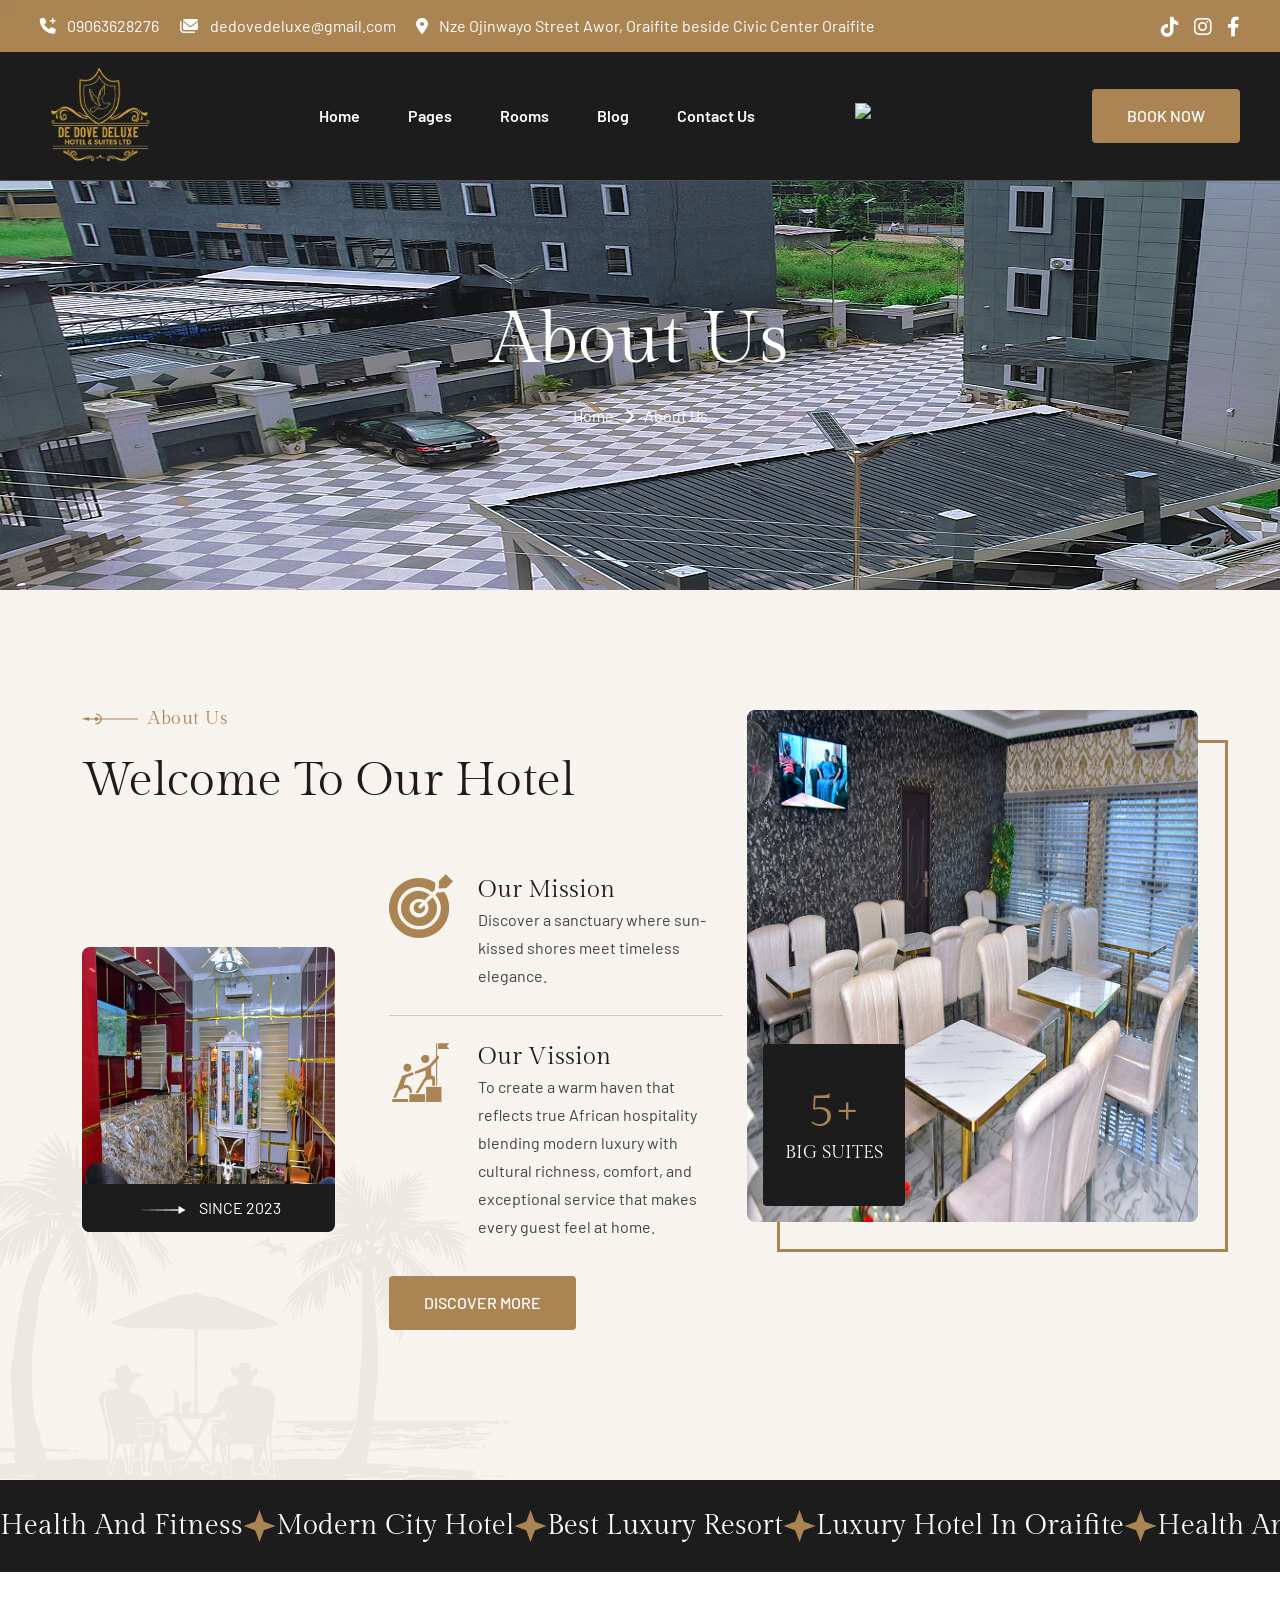
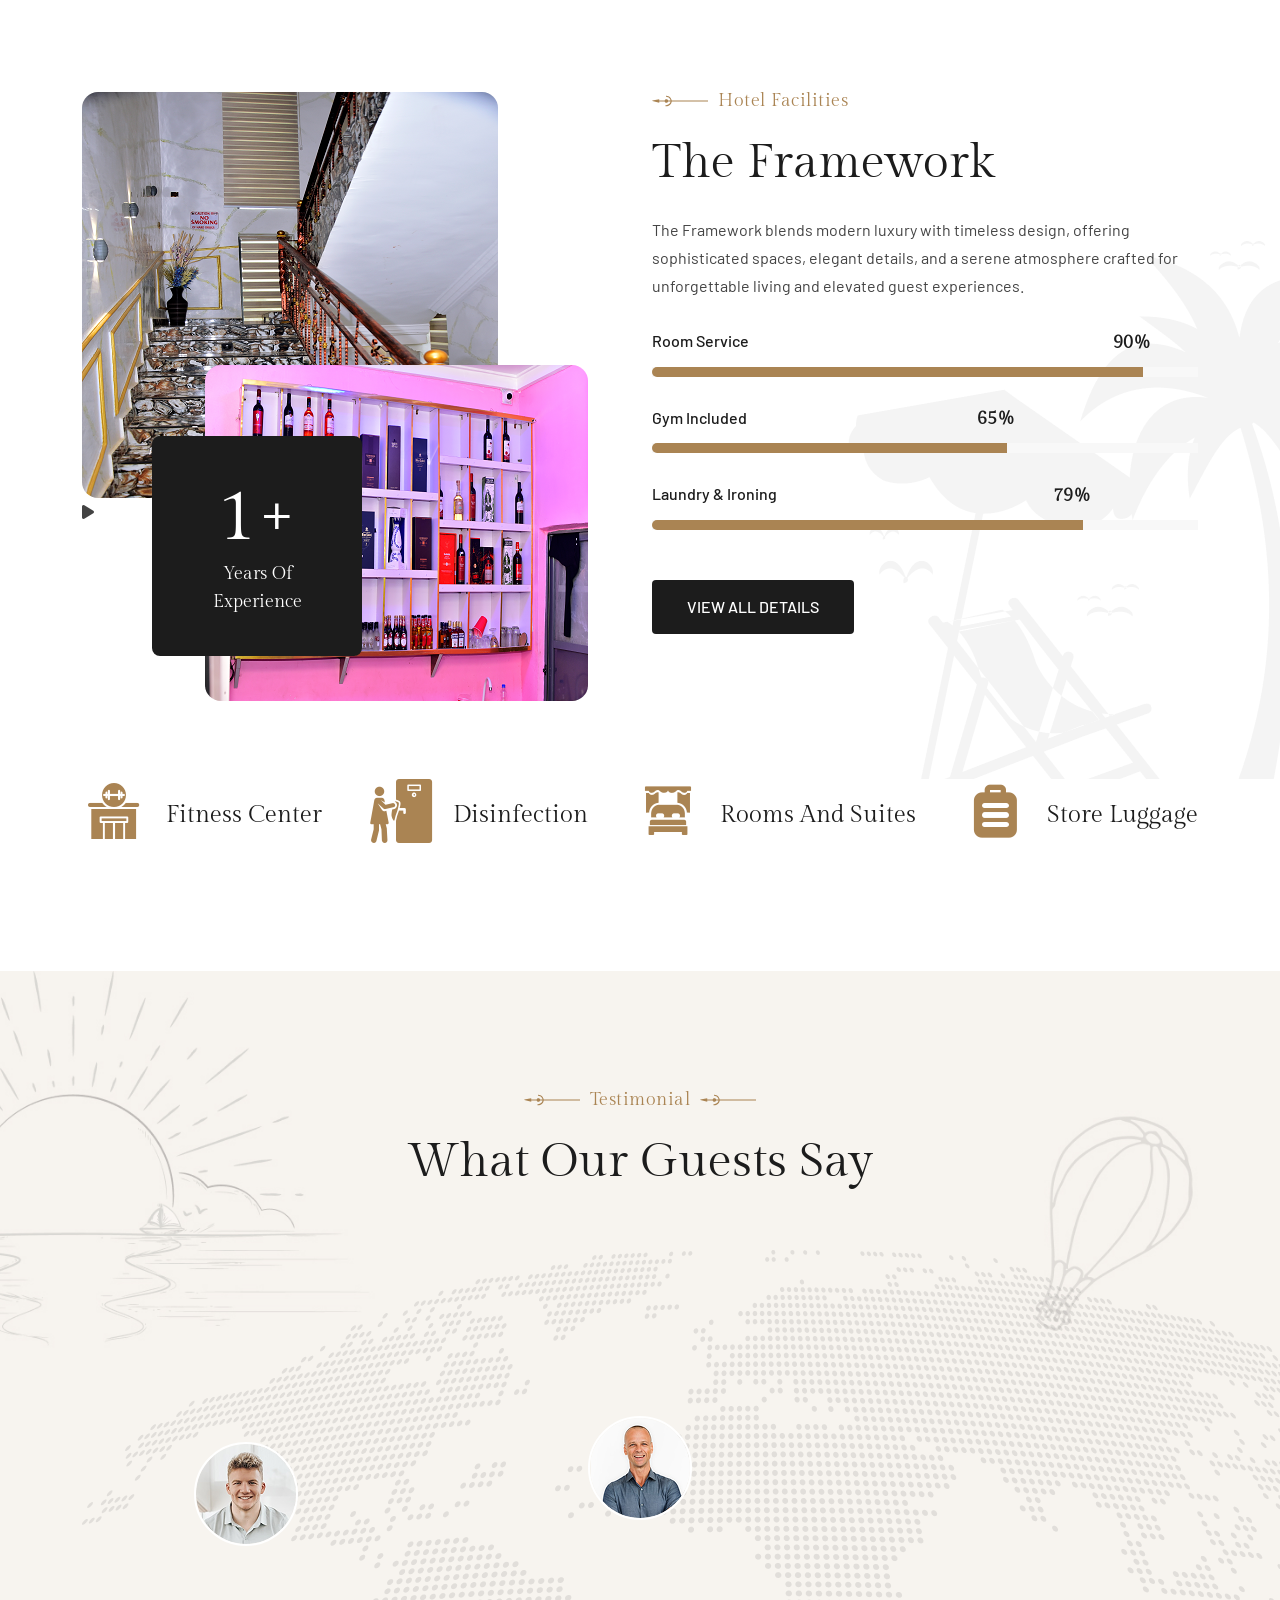
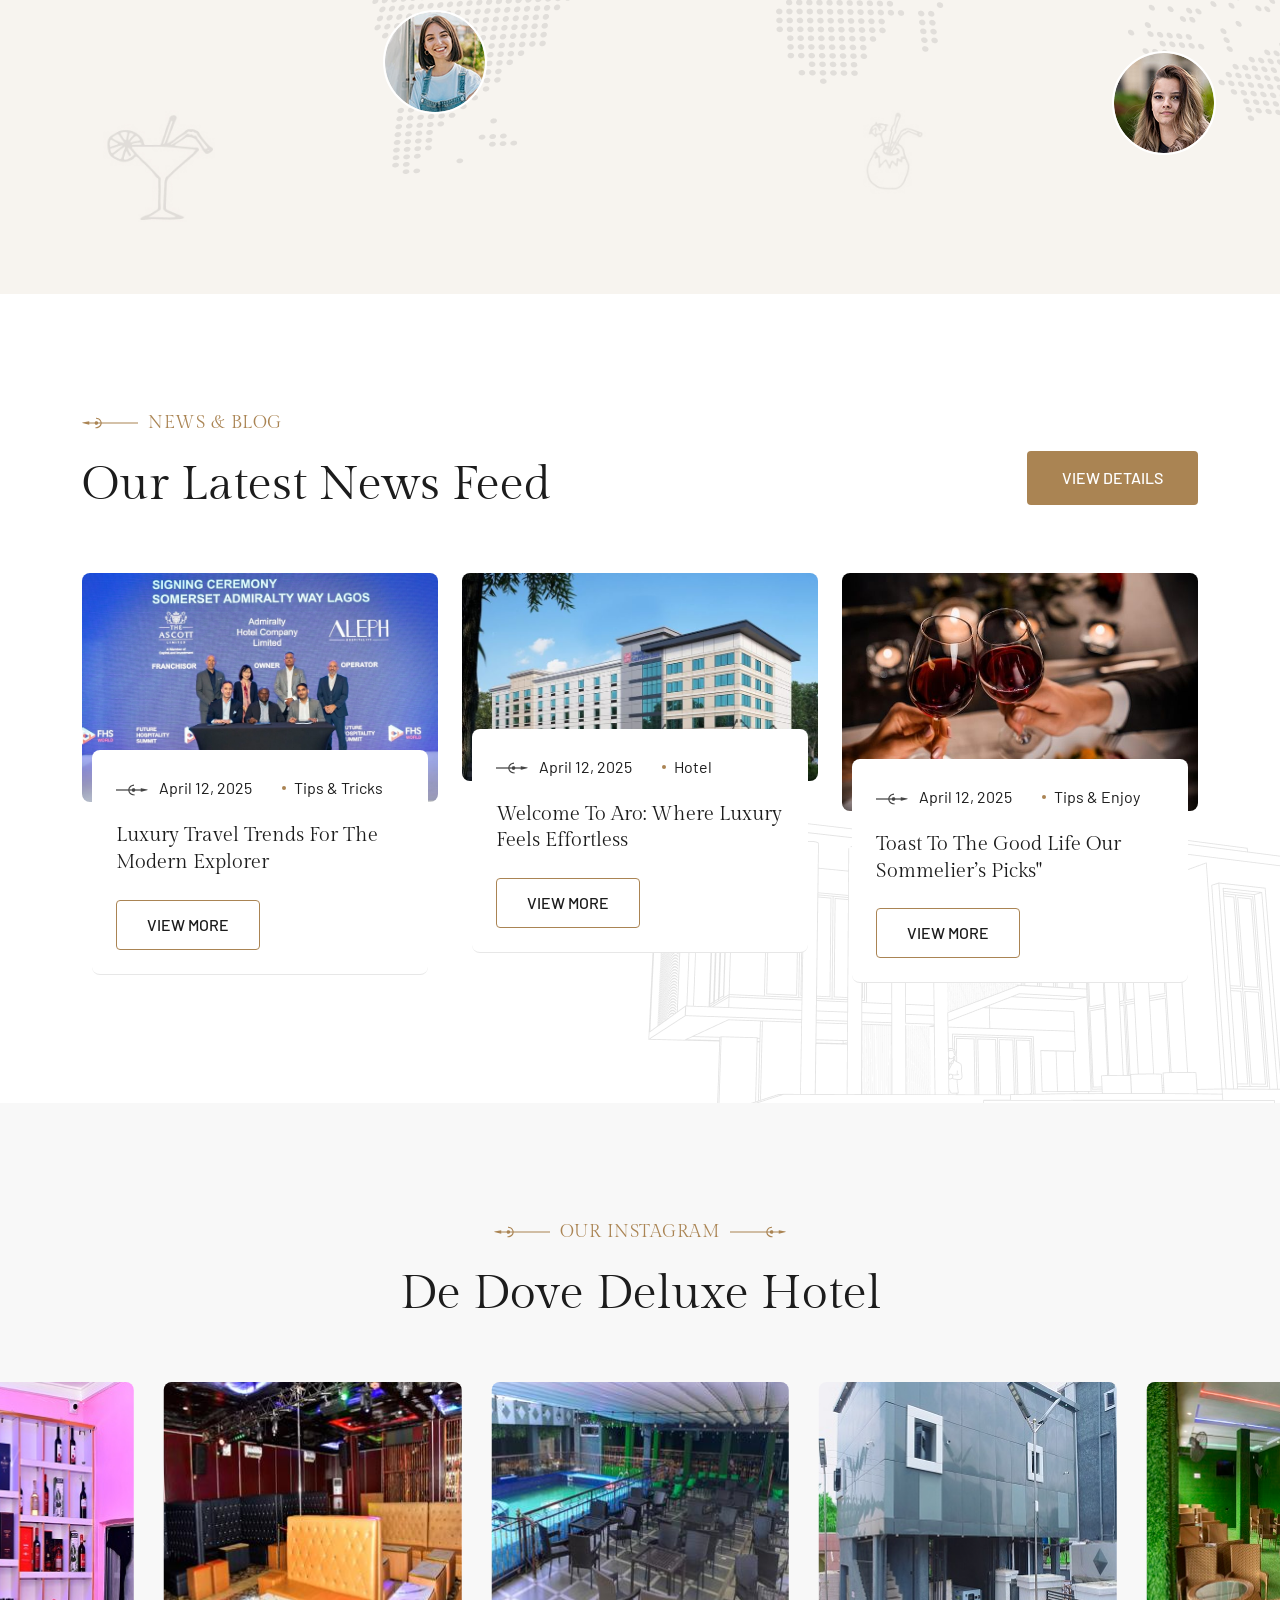
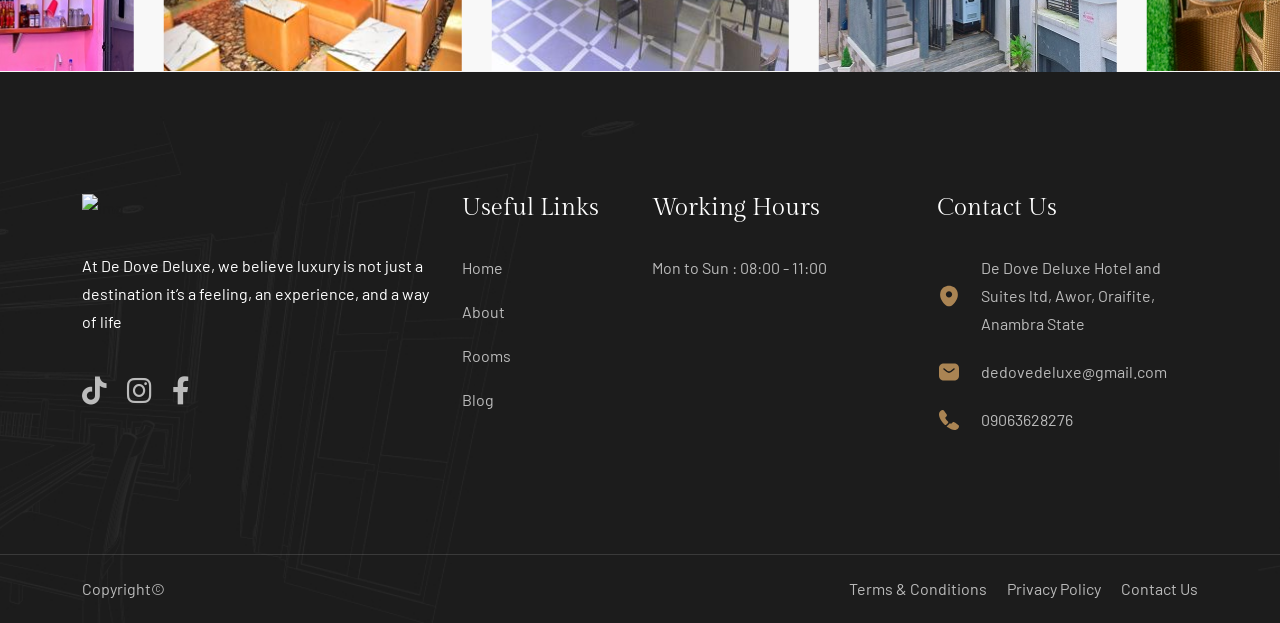
==== commit a49c13df: "hotel project" ====
--- a/about.html
+++ b/about.html
@@ -82,10 +82,15 @@
                     <div class="offcanvas__content">
                         <div class="offcanvas__top mb-5 d-flex justify-content-between align-items-center">
                             <div class="offcanvas__logo">
-                                <a href="index.html">
-                                    <img src="assets/img/logo/black-logo.svg" alt="logo-img">
-                                </a>
-                            </div>
+  <a href="index.html">
+    <img 
+      src="assets/img/logo/Capture-removebg-preview.png" 
+      alt="De Dove Deluxe Logo" 
+      width="120"
+      style="height: auto;"
+    >
+  </a>
+</div>
                             <div class="offcanvas__close">
                                 <button>
                                 <i class="fas fa-times"></i>
@@ -136,12 +141,6 @@
                                 
                             </div>
                             <a href="contact.html" class="gt-theme-btn">BOOK NOW</a>
-                            <div class="social-icon d-flex align-items-center">
-                                <a href="#"><i class="fab fa-facebook-f"></i></a>
-                                <a href="#"><i class="fab fa-twitter"></i></a>
-                                <a href="#"><i class="fab fa-youtube"></i></a>
-                                <a href="#"><i class="fab fa-linkedin-in"></i></a>
-                            </div>
                         </div>
                     </div>
                 </div>
@@ -168,12 +167,17 @@
                                 Nze Ojinwayo Street Awor, Oraifite beside Civic Center Oraifite
                             </li>
                         </ul>
-                        <div class="gt-social-icon d-flex align-items-center">
-                            <a href="#"><i class="fa-brands fa-linkedin"></i></a>
-                            <a href="#"><i class="fab fa-twitter"></i></a>
-                            <a href="#"><i class="fa-brands fa-instagram"></i></a>
-                            <a href="#"><i class="fab fa-facebook-f"></i></a>
-                        </div>
+                       <div class="gt-social-icon d-flex align-items-center">
+<a href="https://www.tiktok.com/@de.dove.deluxelifestyle?is_from_webapp=1&sender_device=pc" target="_blank" rel="noopener noreferrer">
+  <i class="fab fa-tiktok"></i>
+</a>
+
+<a href="https://www.instagram.com/dedo_vedeluxe?igsh=MW9jdmIwMnpoOGQyNw==" target="_blank" rel="noopener noreferrer">
+  <i class="fa-brands fa-instagram"></i>
+</a>
+
+                                    <a href="https://www.facebook.com/share/1CSQvkRKPz/" target="_blank" rel="noopener noreferrer"><i class="fab fa-facebook-f"></i></a>
+                                </div>
                     </div>
                 </div>
             </div>
@@ -181,14 +185,12 @@
                 <div class="container-fluid">
                     <div class="mega-menu-wrapper">
                         <div class="header-main">
-                            <div class="logo d-xl-none">
-                                <a href="index.html" class="header-logo">
-                                    <img src="assets/img/logo/white-logo.svg" alt="logo-img">
-                                </a>
-                                <a href="index.html" class="header-logo-2">
-                                    <img src="assets/img/logo/black-logo.svg" alt="logo-img">
-                                </a>
-                            </div>
+                           <div class="logo">
+  <a href="index.html" class="header-logo">
+    <img src="assets/img/logo/Capture-removebg-preview.png" alt="De Dove Deluxe Logo" width="120">
+  </a>
+</div>
+
                             <div class="header-left">
                                 <div class="mean__menu-wrapper">
                                 <div class="main-menu">
